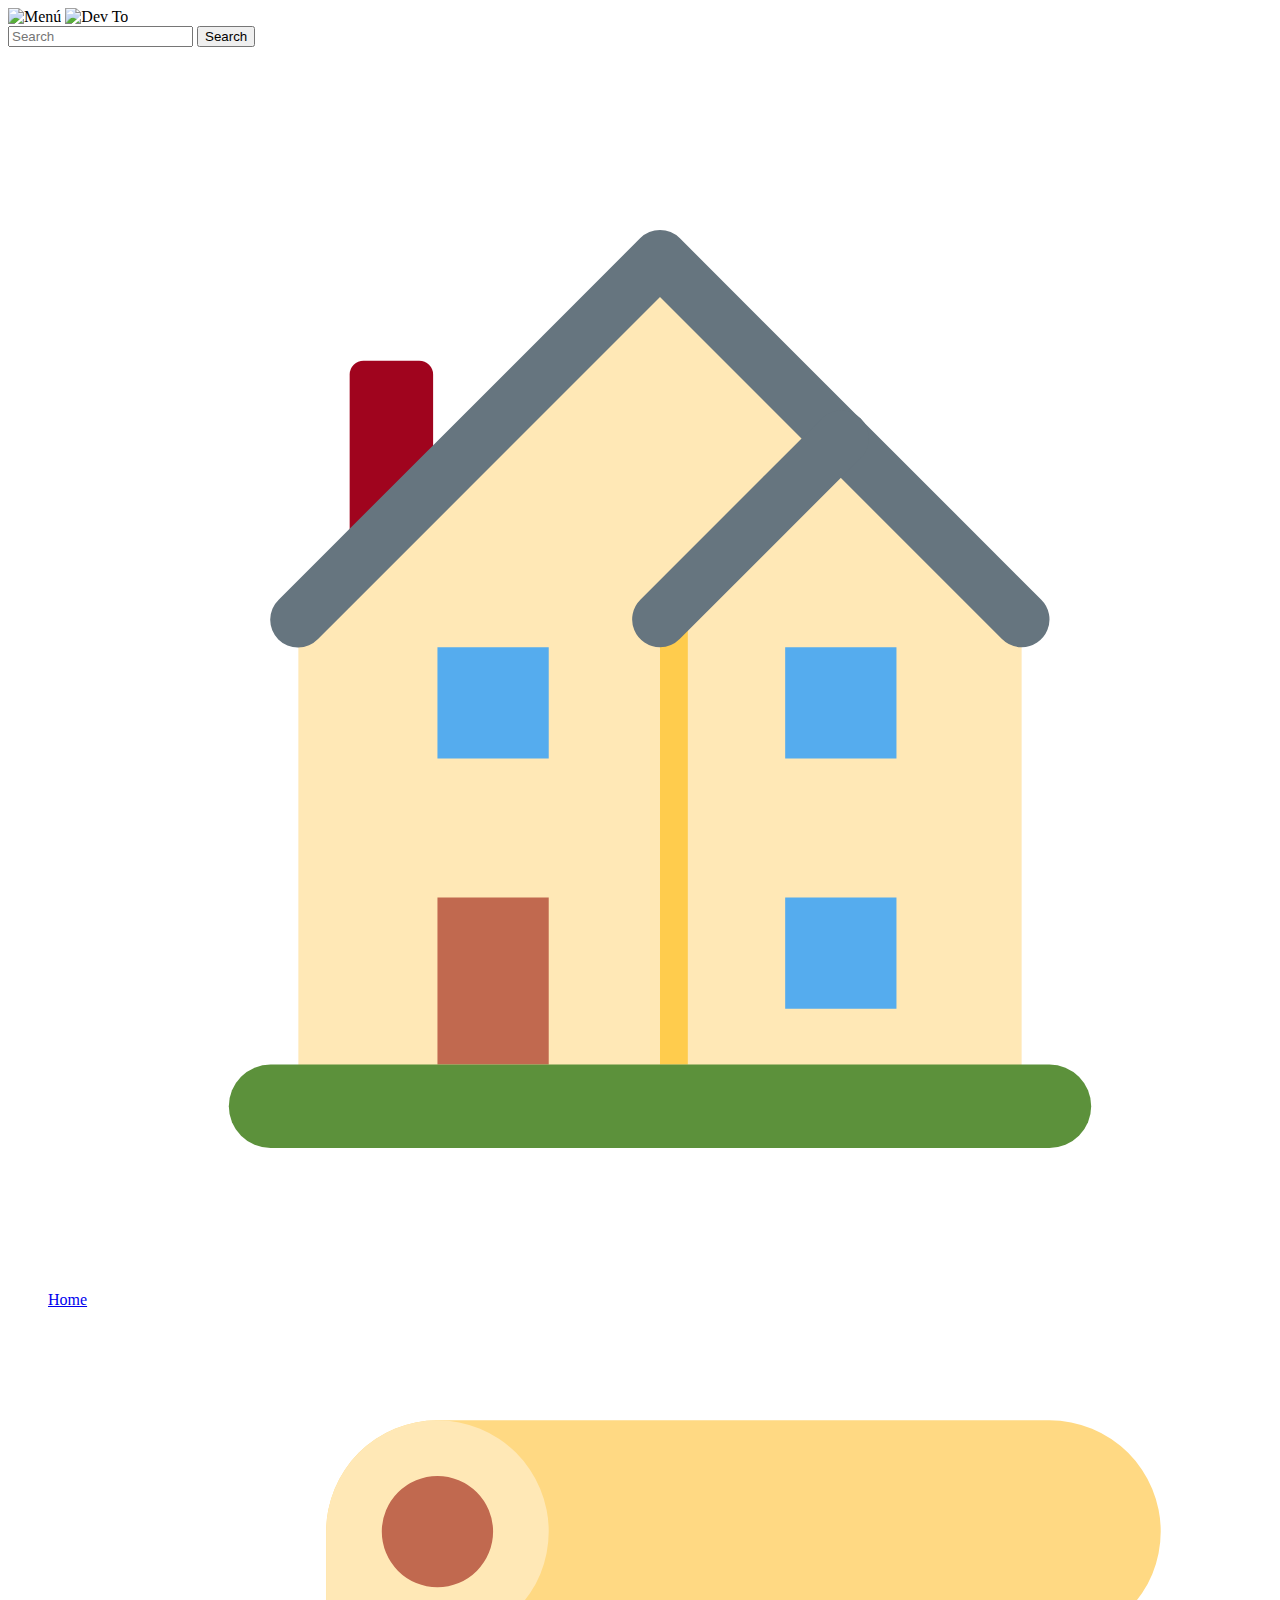
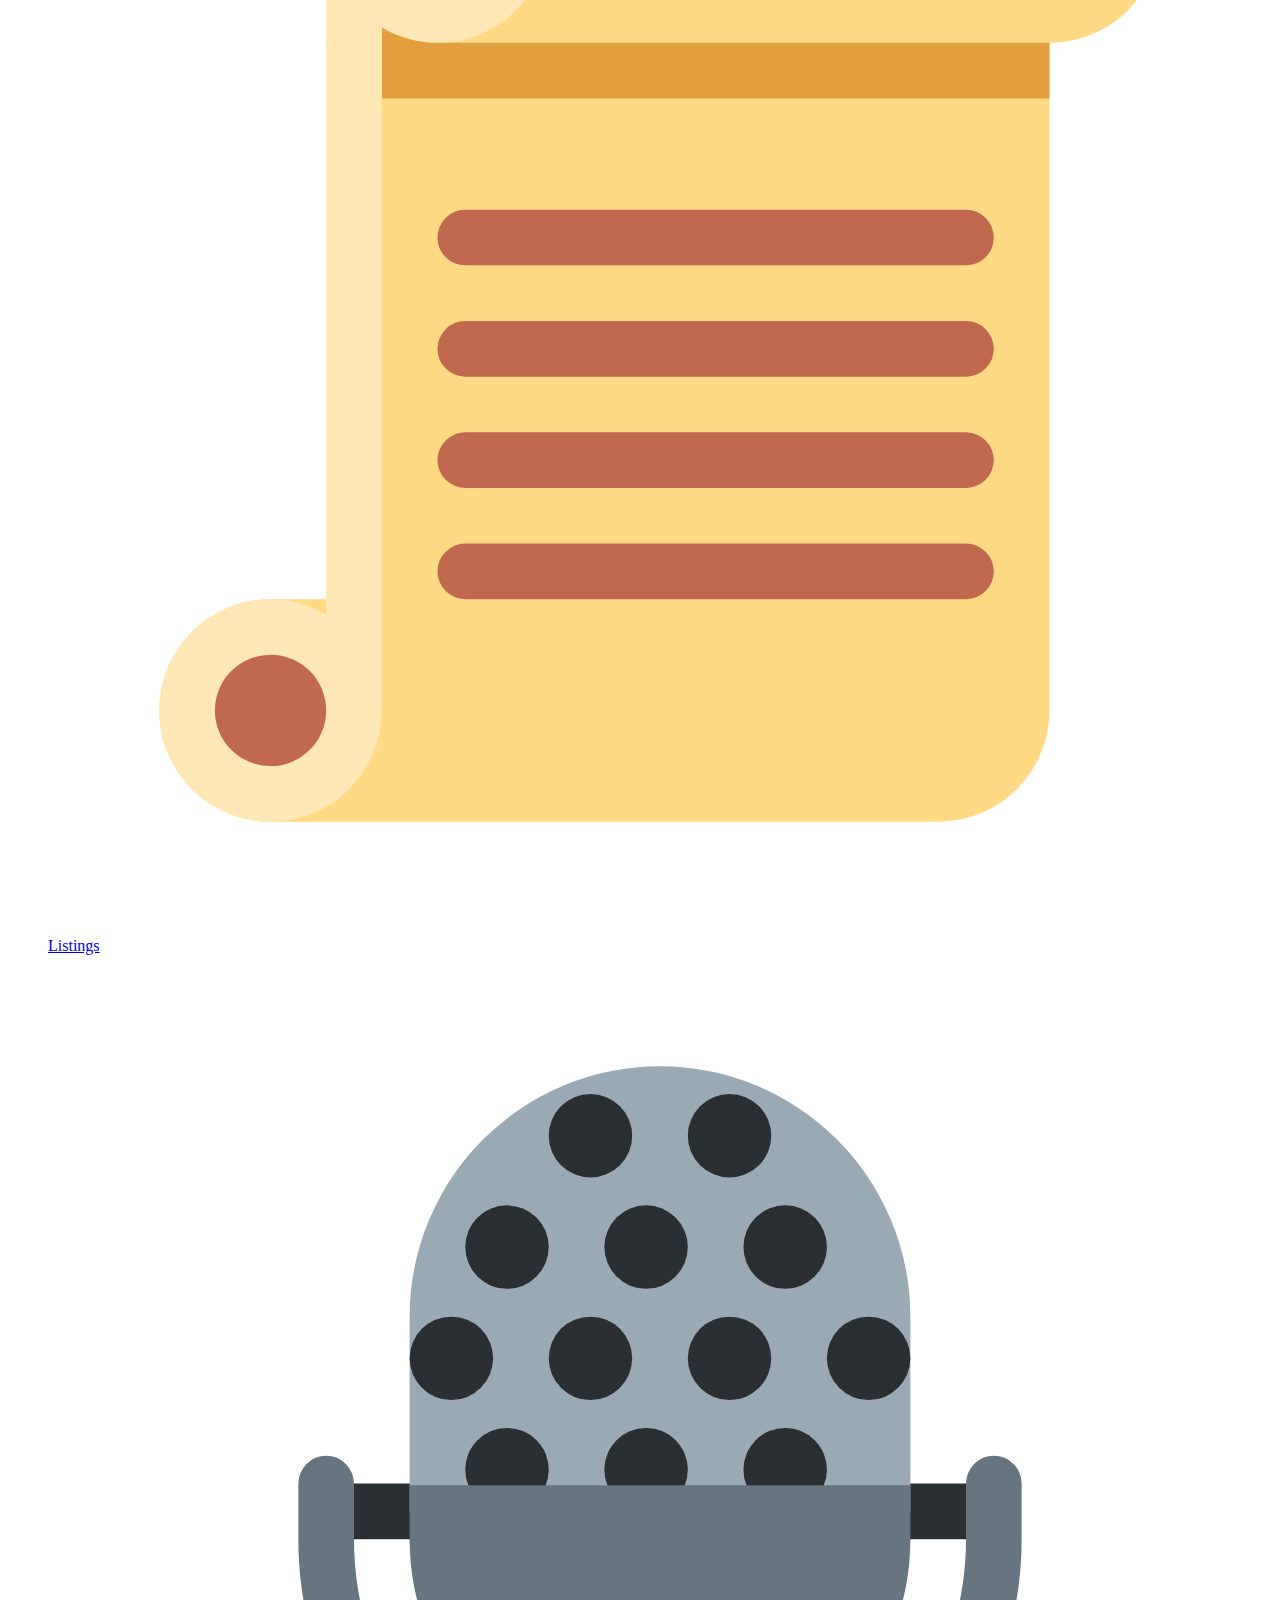
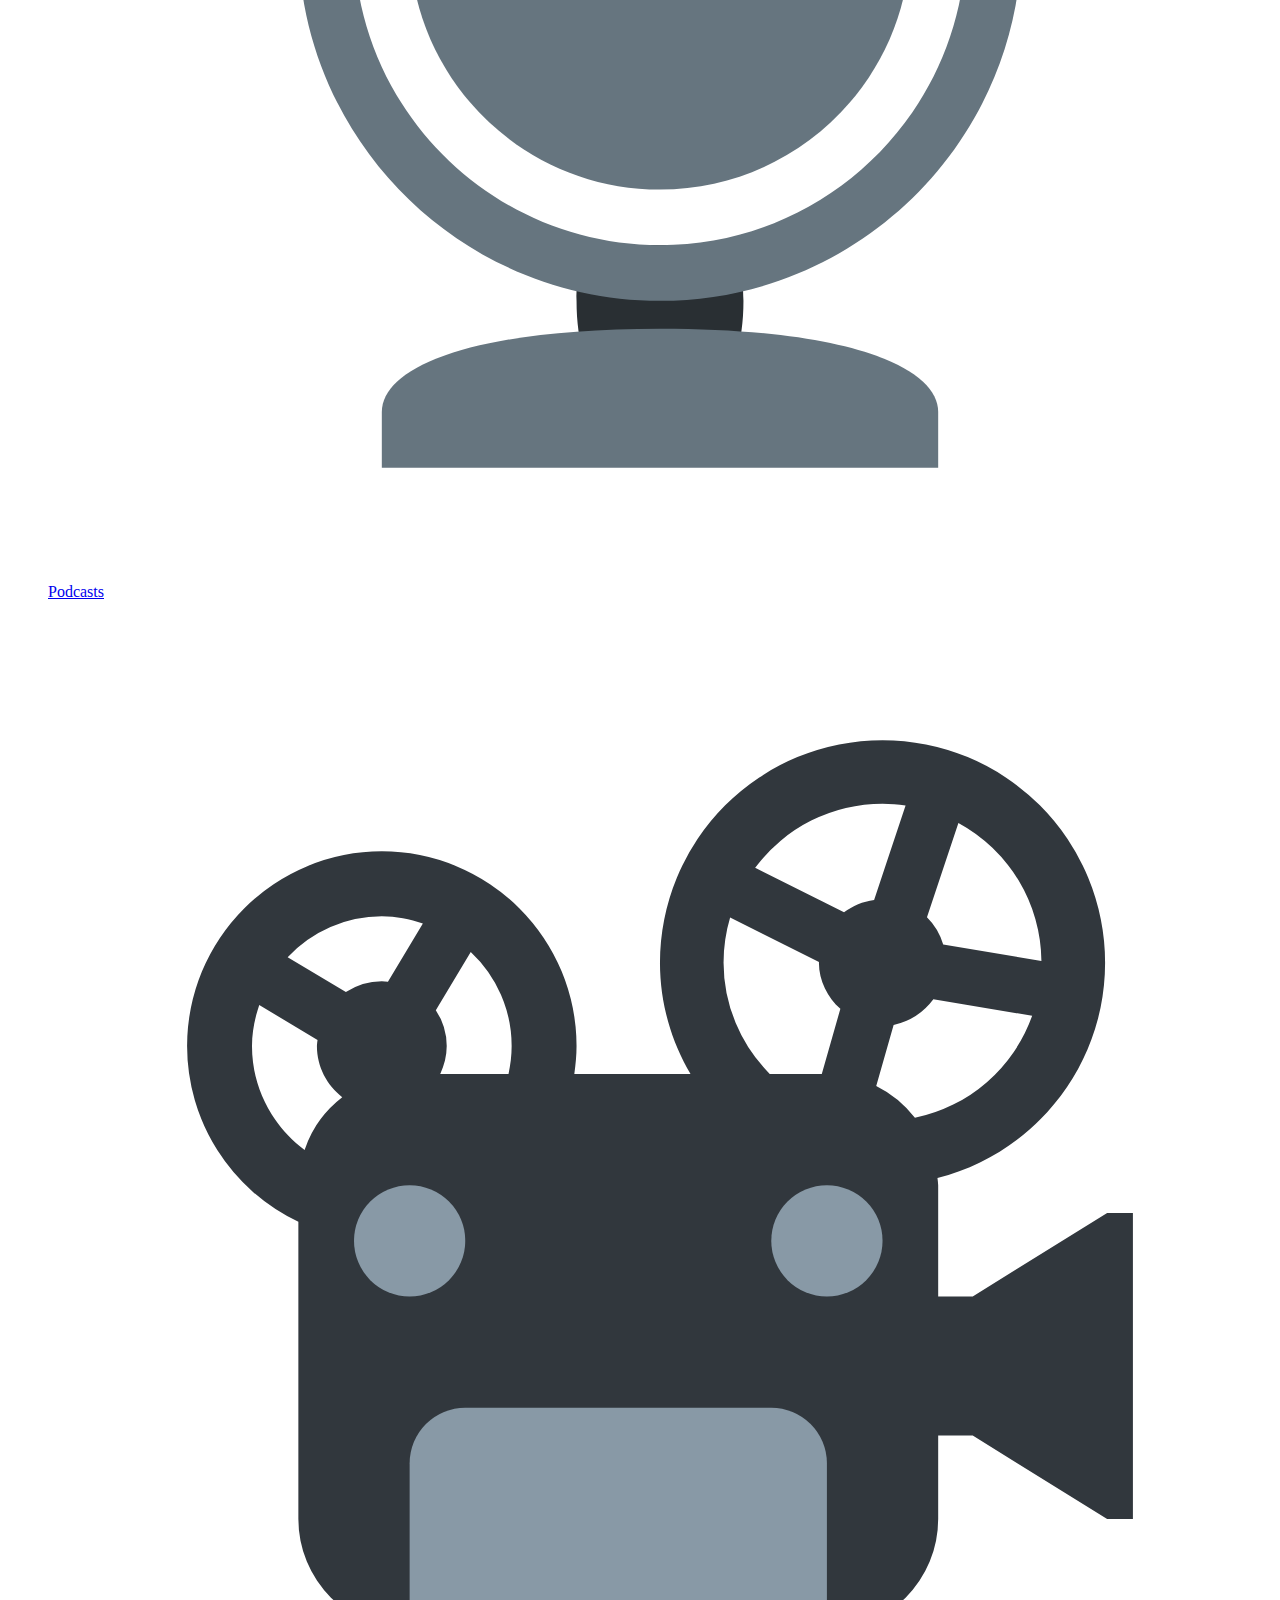
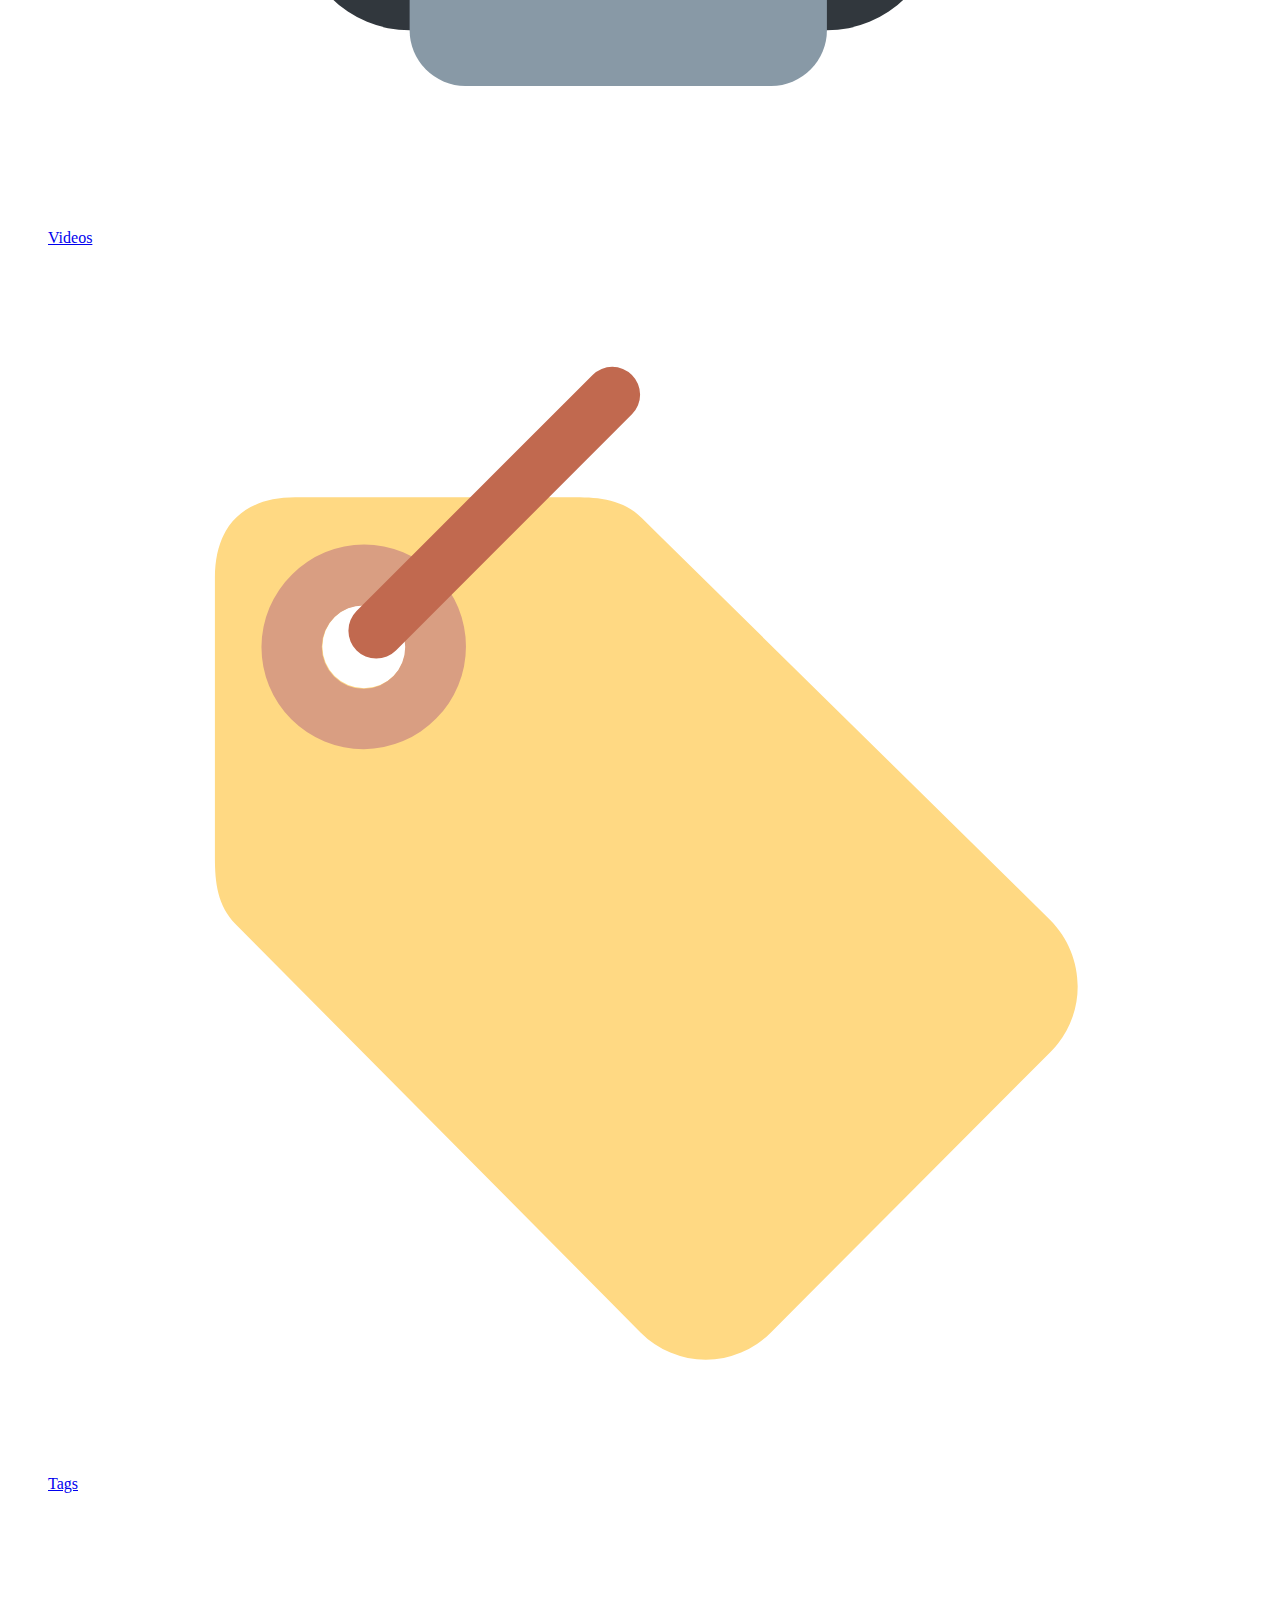
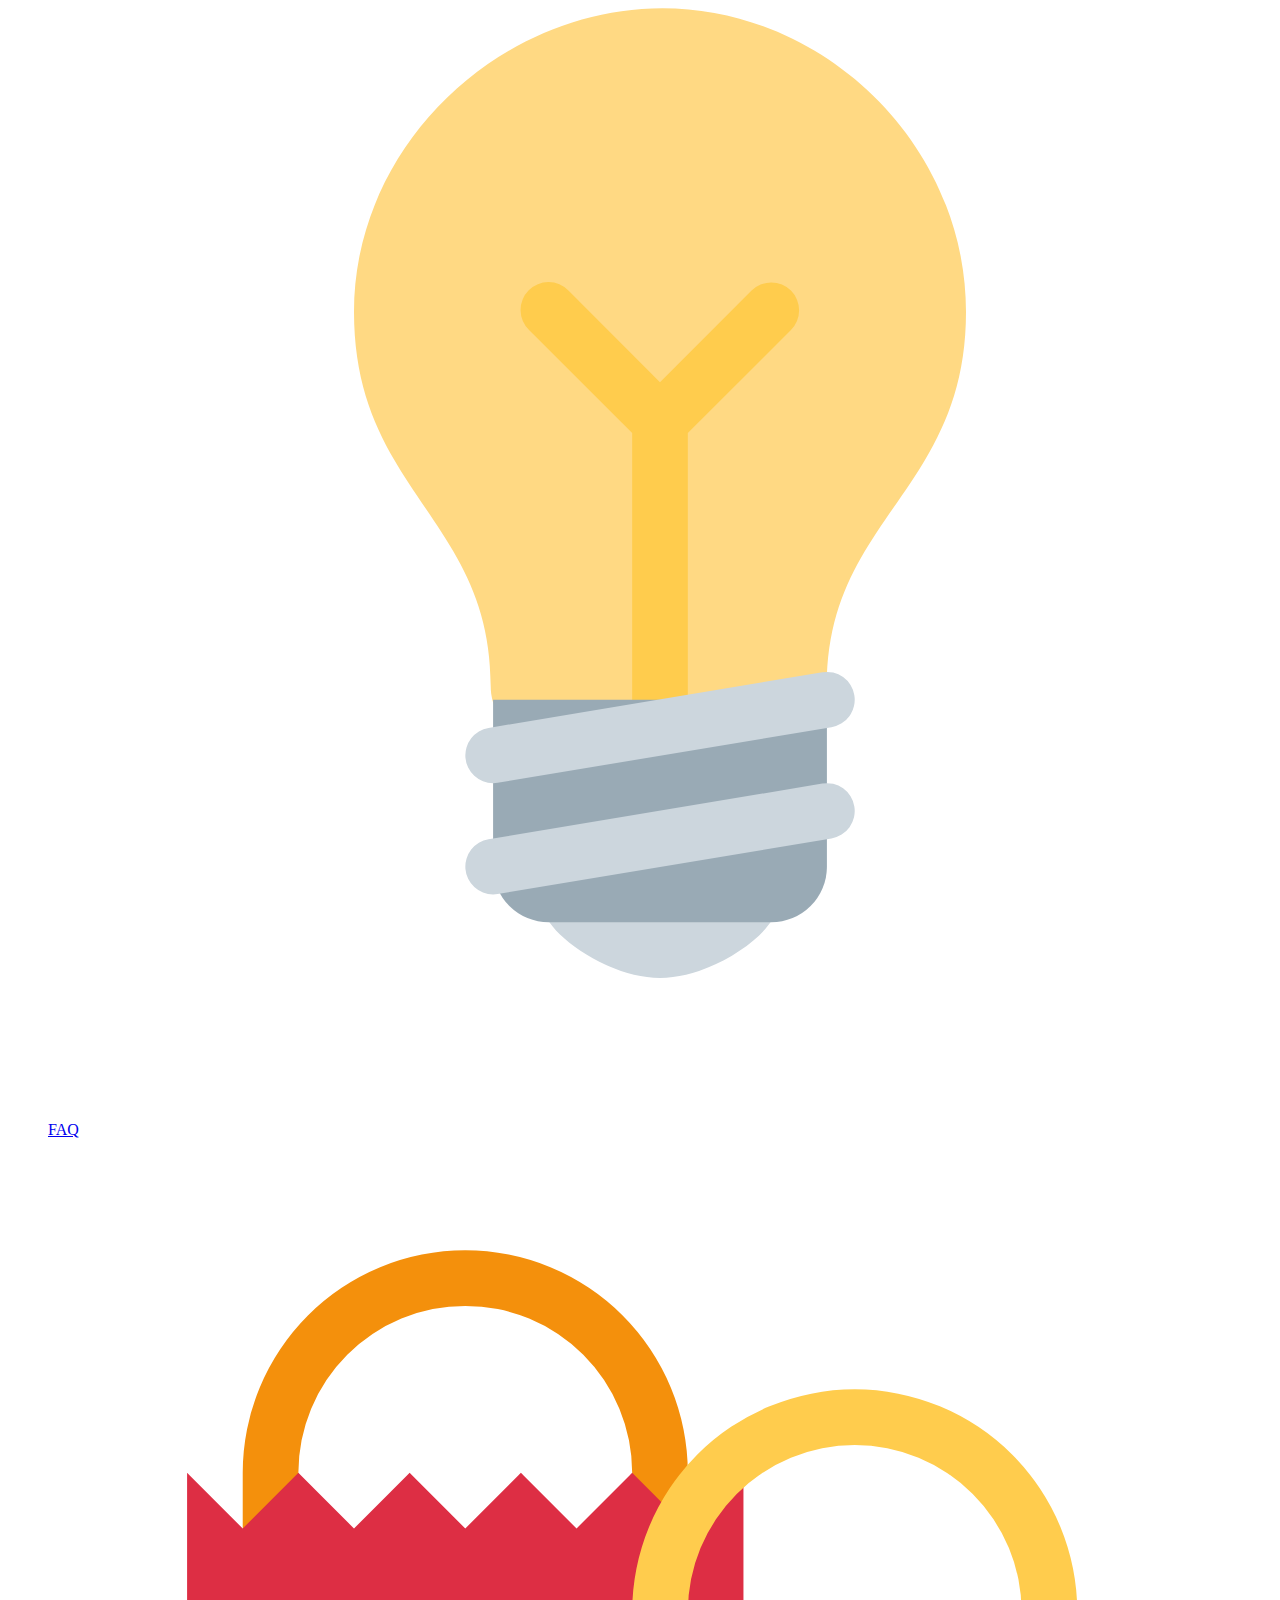
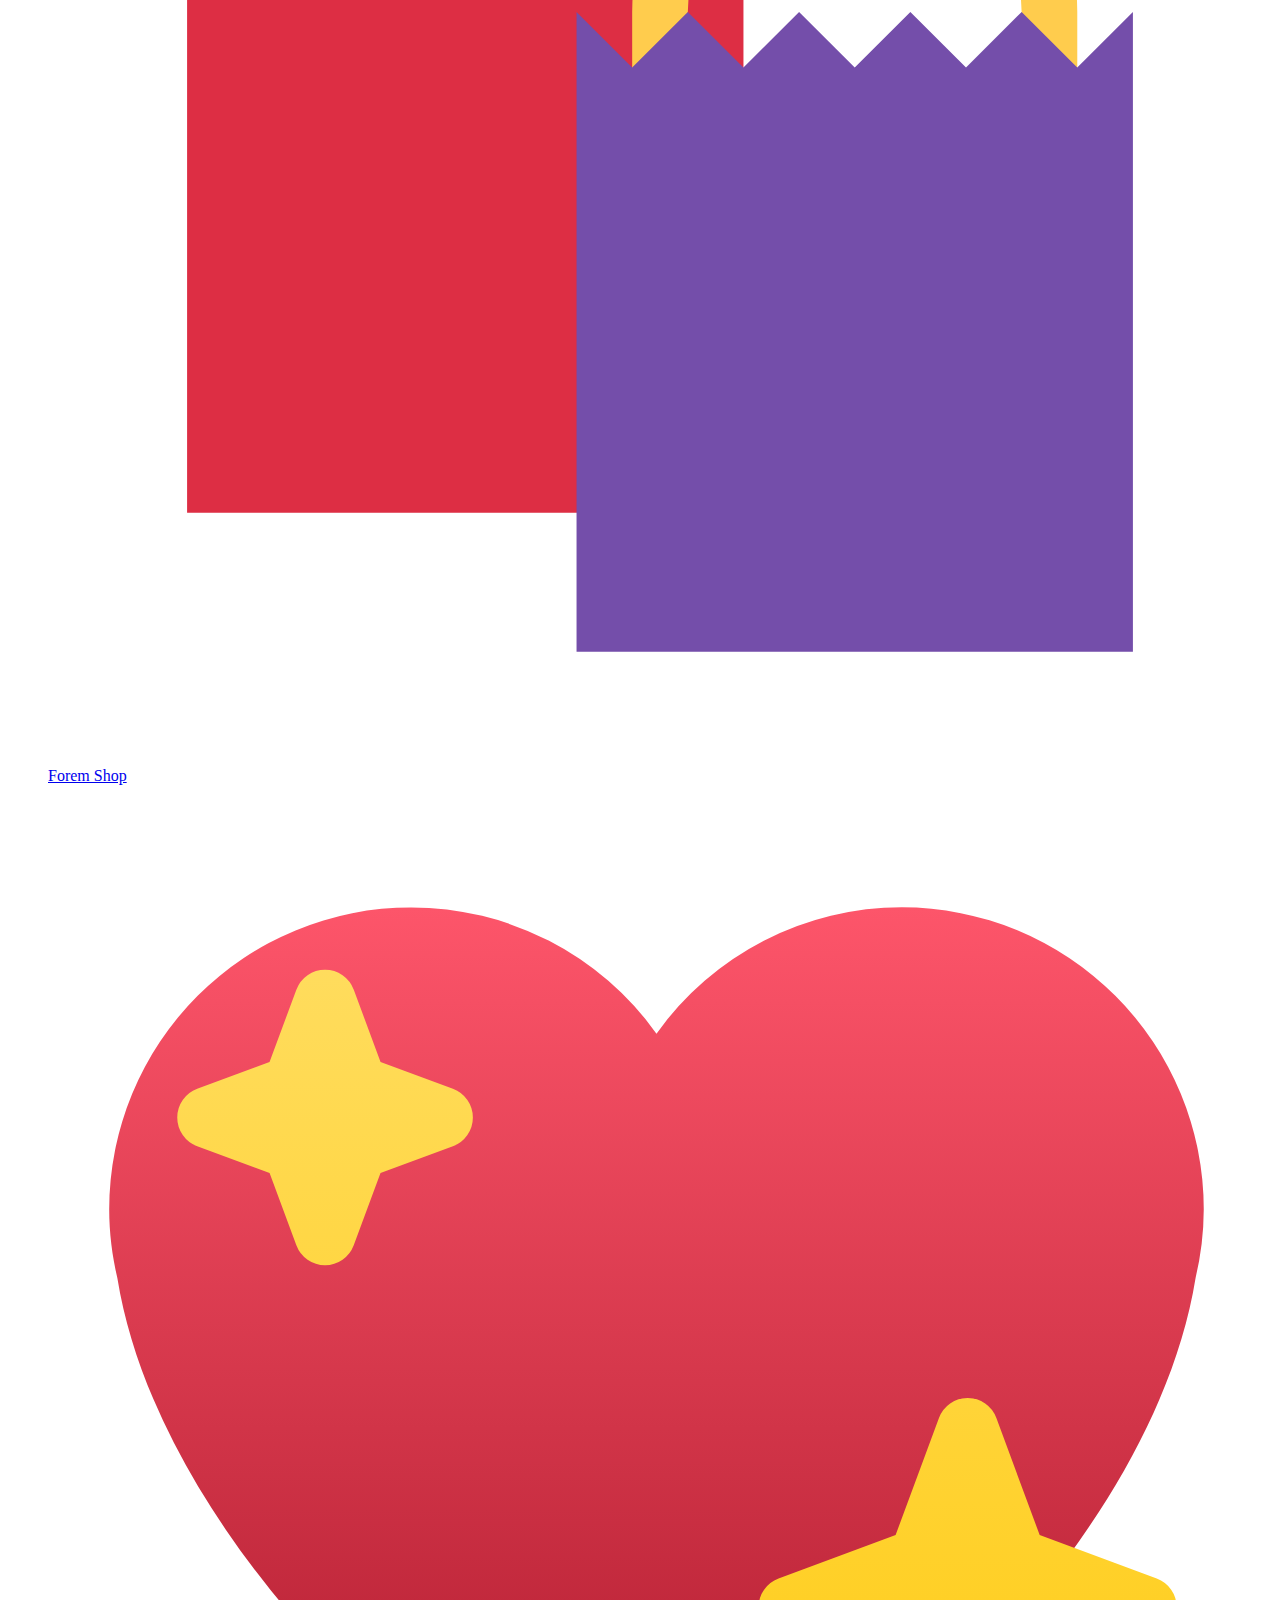
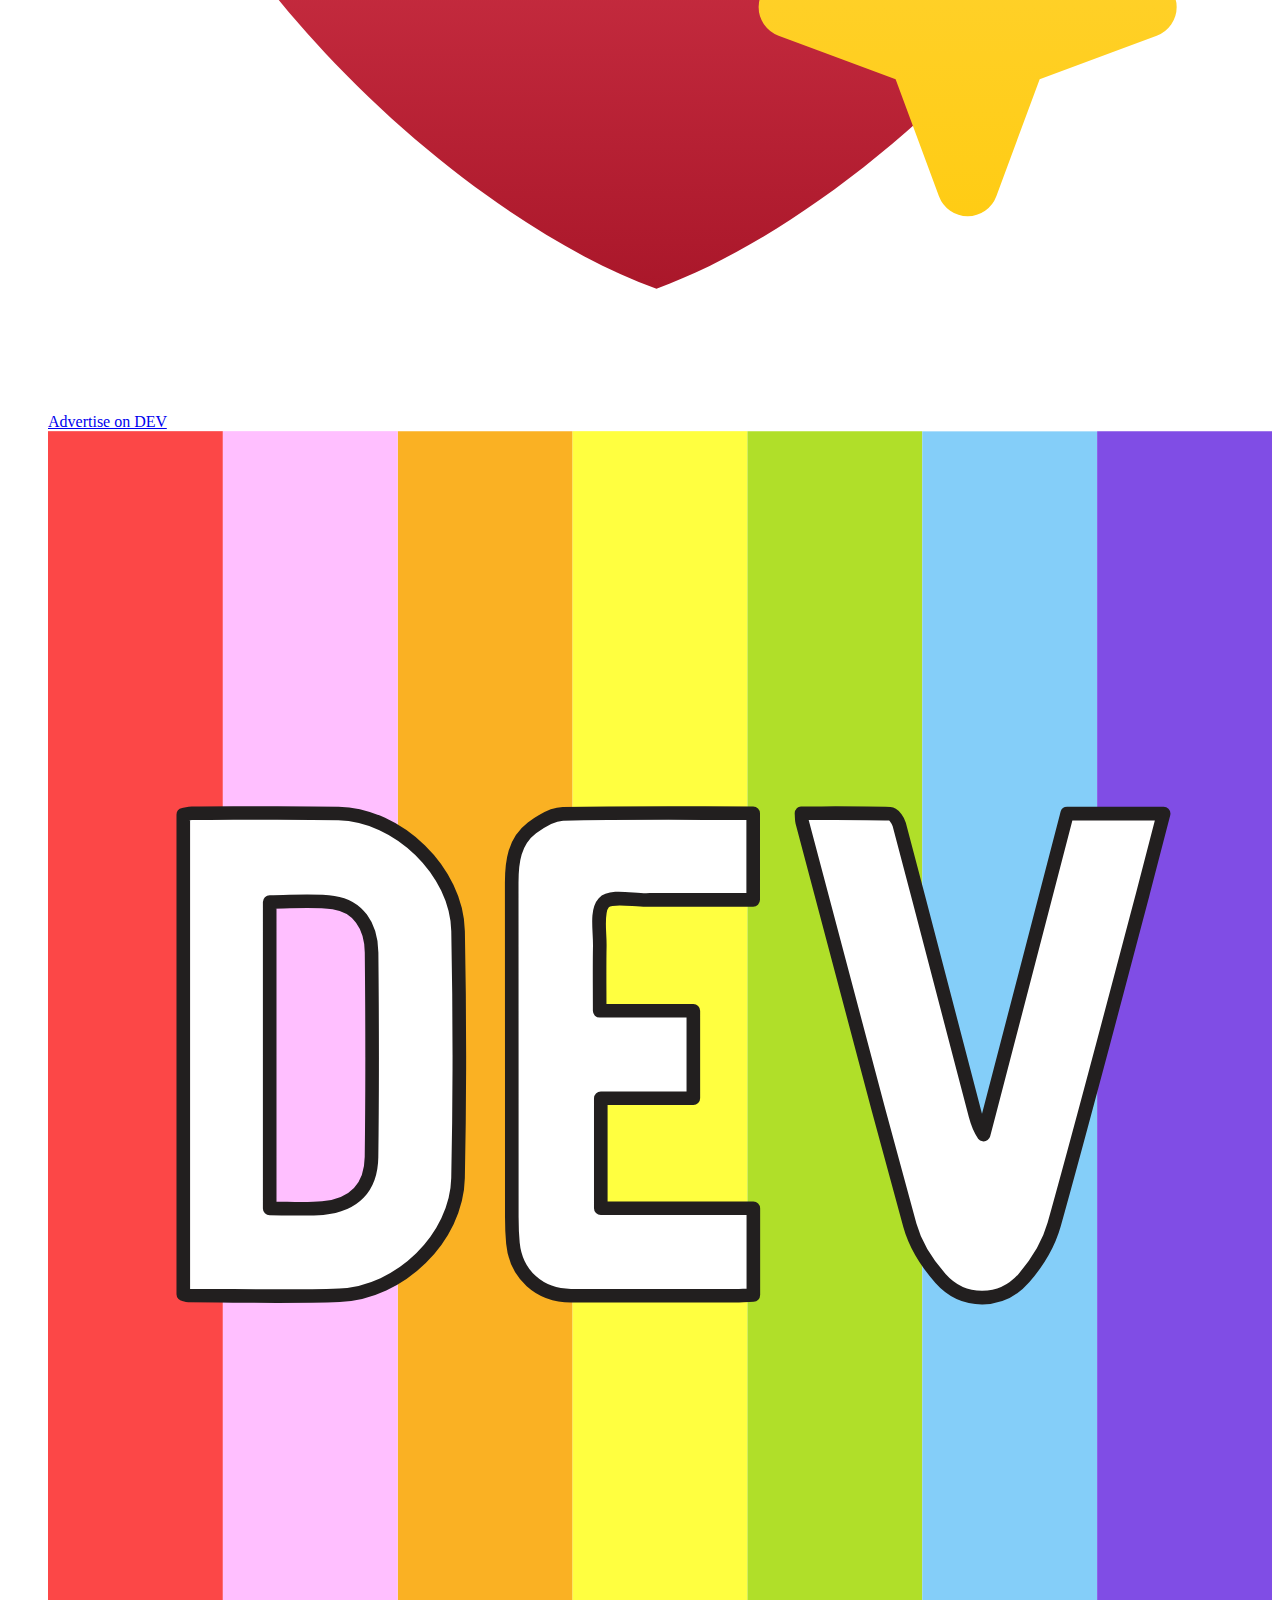
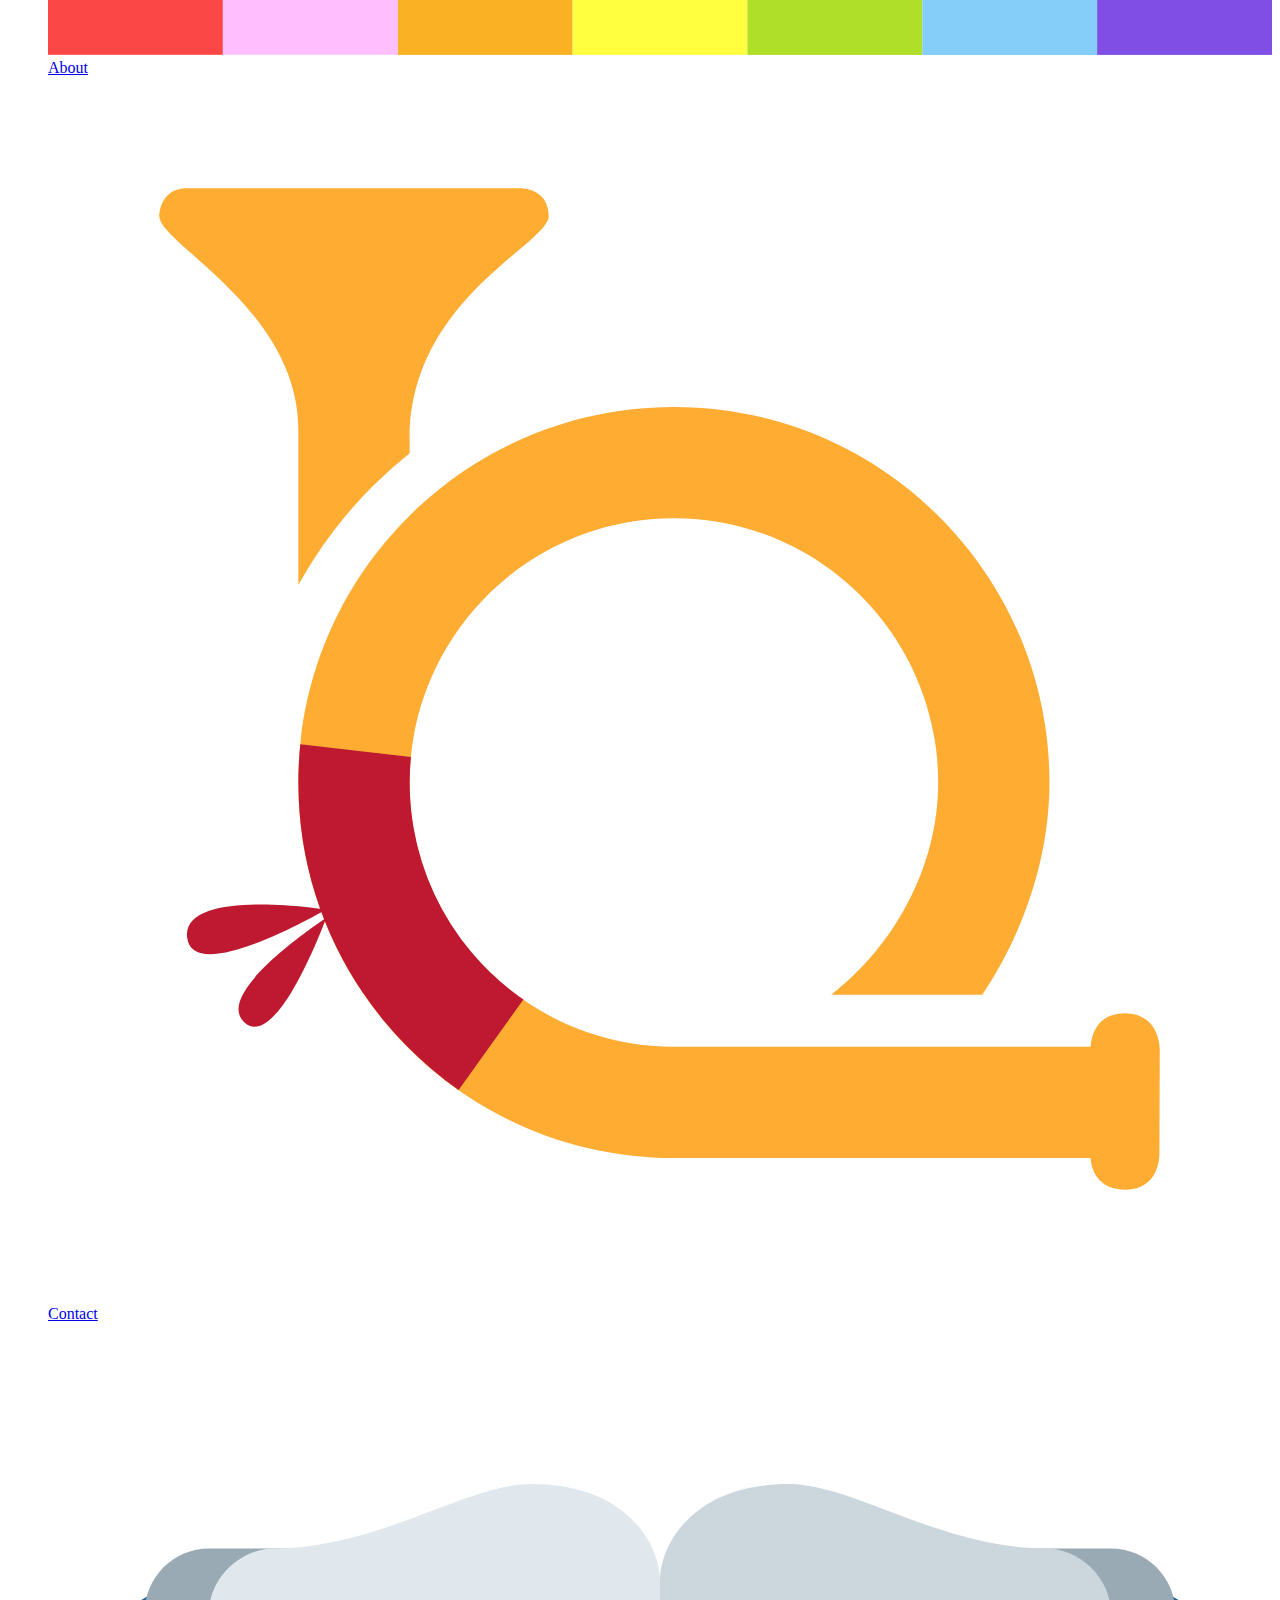
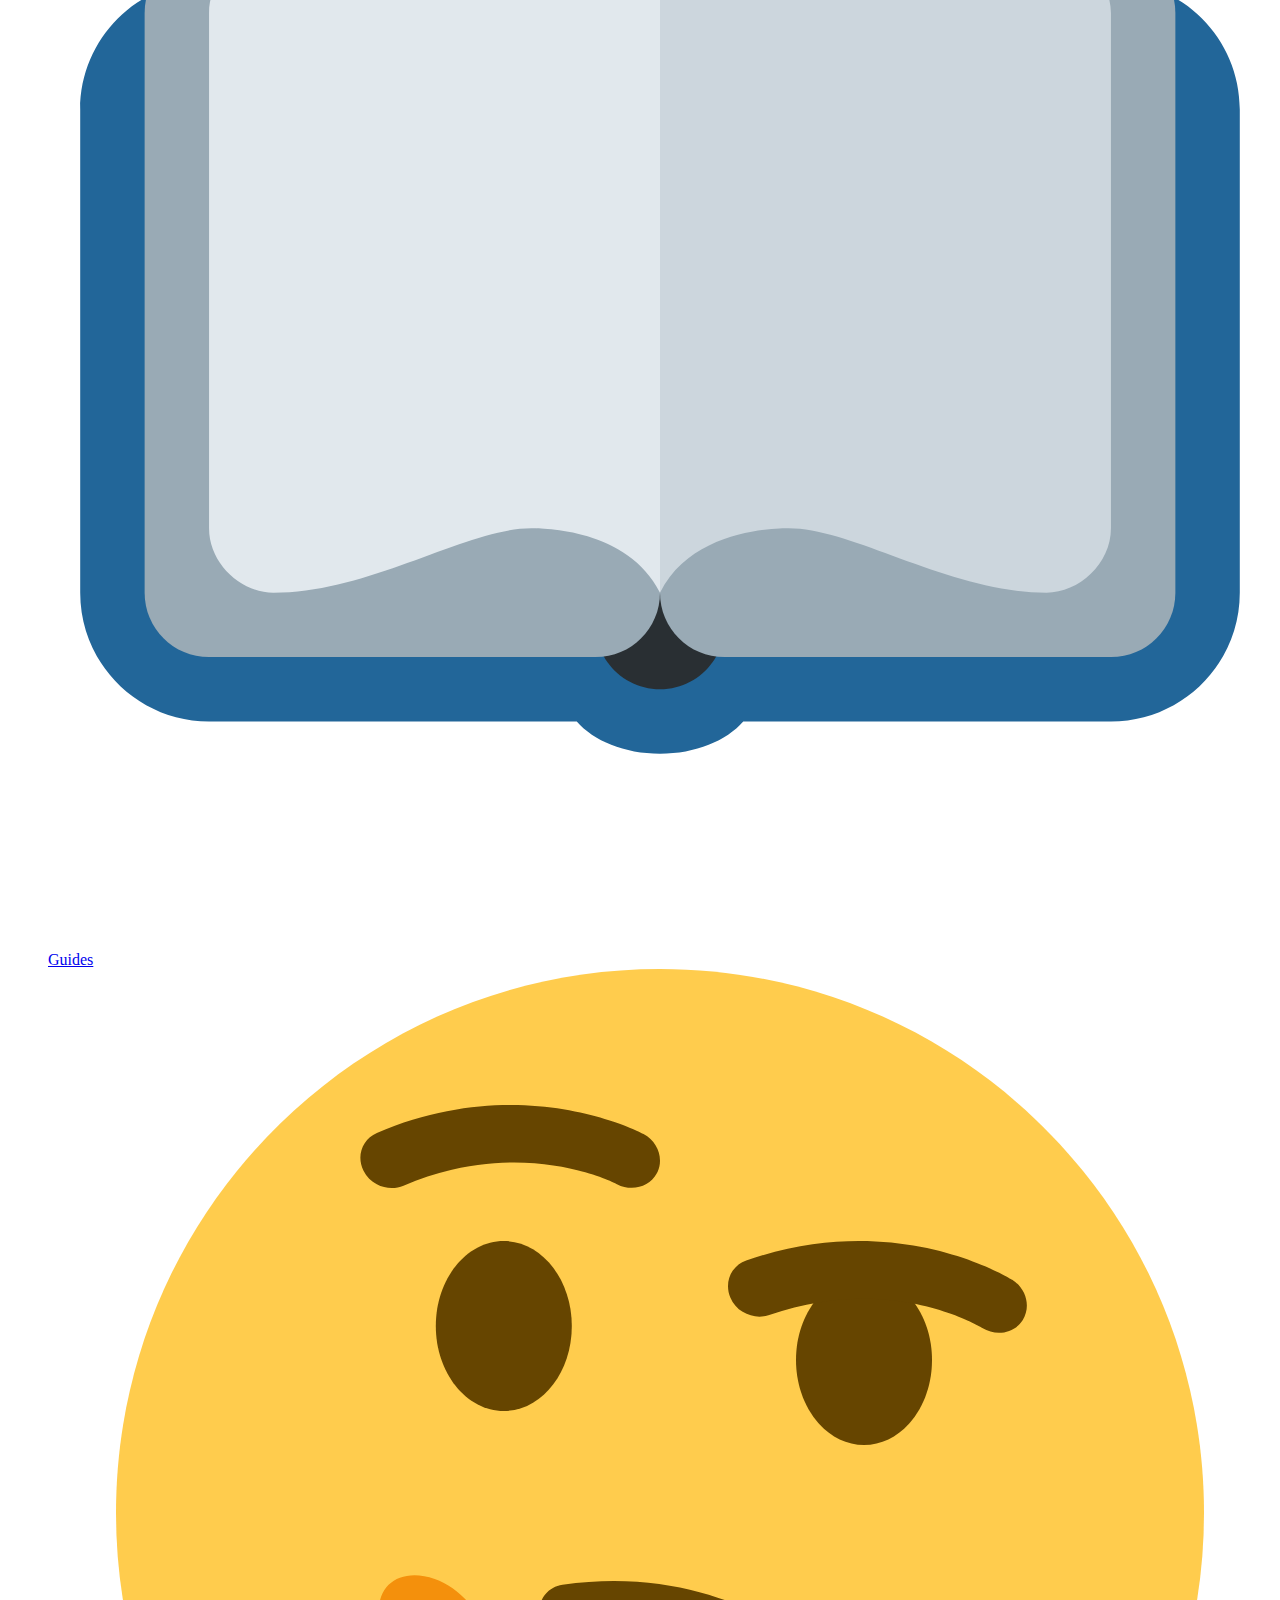
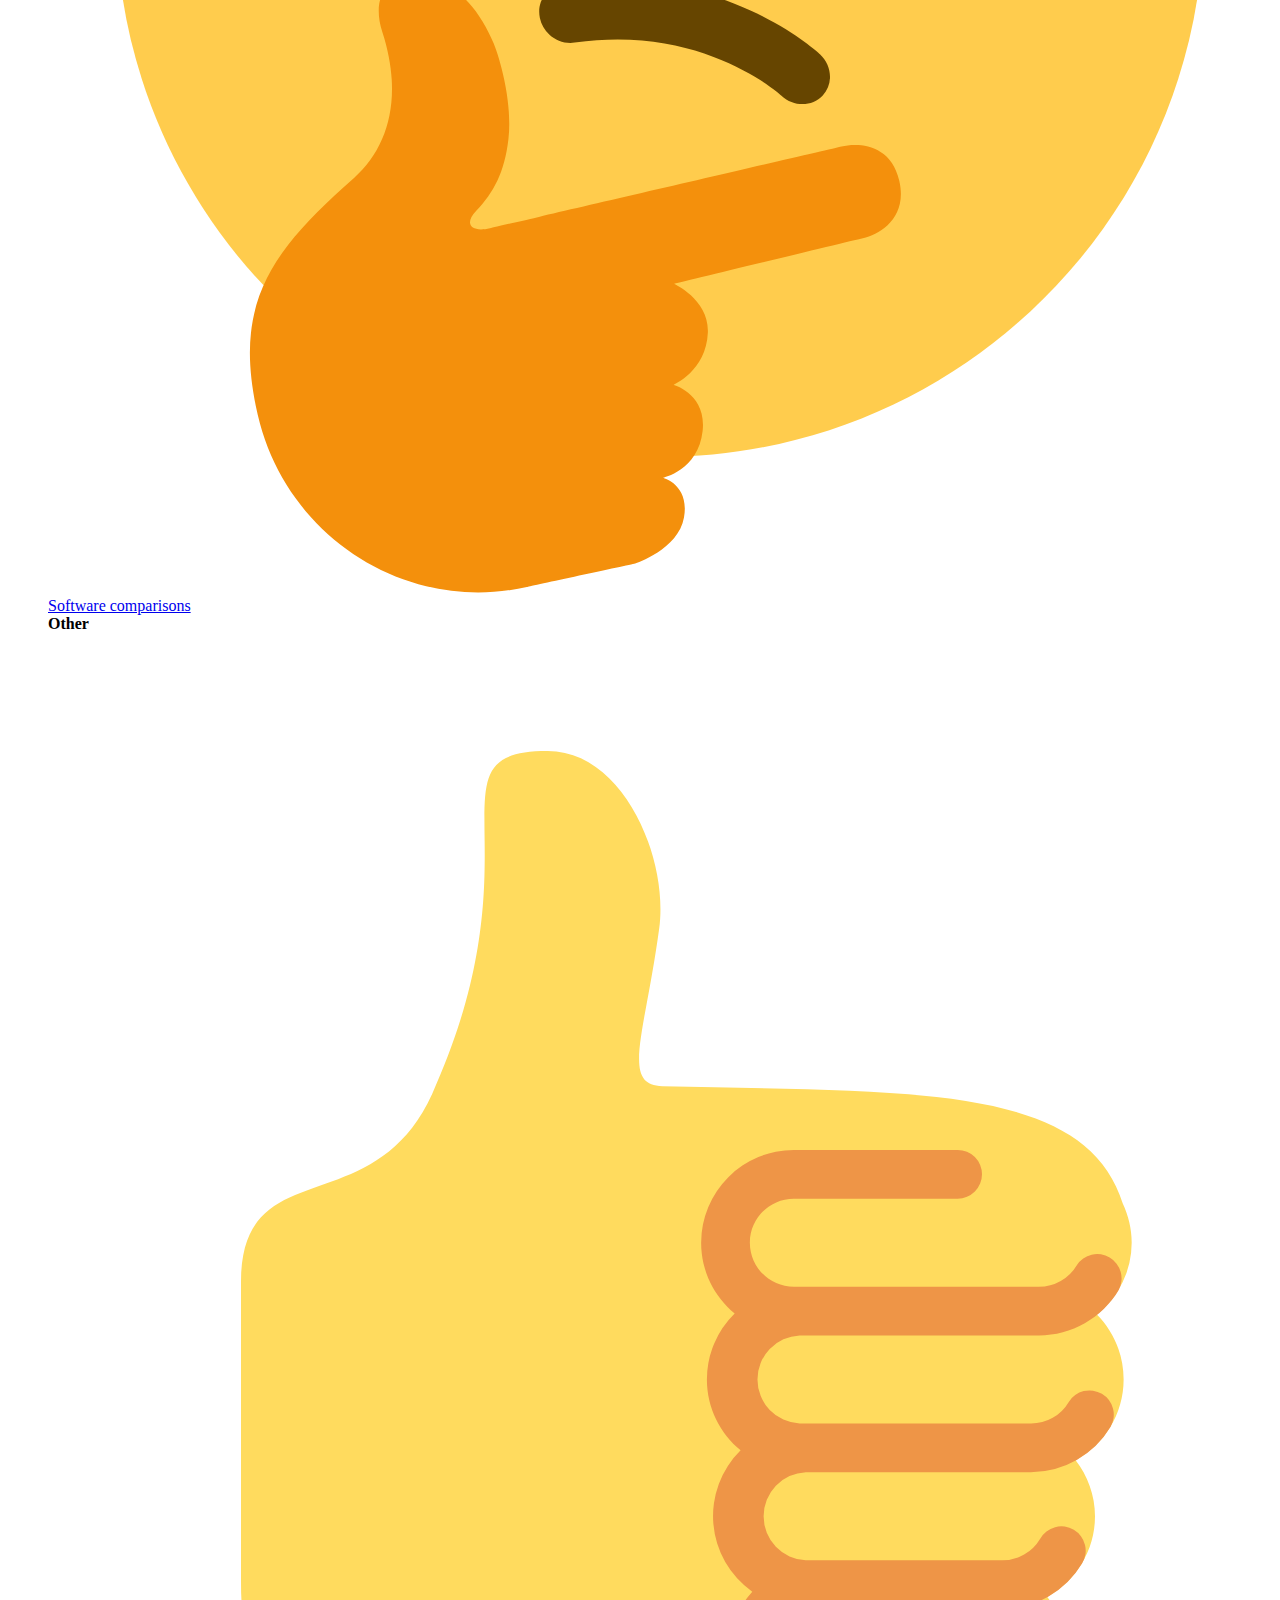
==== index.html @ c067db28 "last changes" ====
<!DOCTYPE html>
<html lang="en">

<head>
  <meta charset="UTF-8">
  <meta name="viewport" content="width=device-width, initial-scale=1.0">
  <title>DEV Community</title>
  <link rel="shortcut icon" href="./Images/icon_dev.png">
  <link rel="stylesheet" href="./Styles/styles.css">
  <link rel="stylesheet" href="./Styles/asidemenu.css">
  <link rel="stylesheet" href="./sidebar.css">
  <link rel="stylesheet" href="./Styles/listings.css">
  <link rel="stylesheet" href="./Styles/main-cards.css">
  <link rel="stylesheet" href="./Styles/socialmedia.css">

  <!-- Fonts -->
  <link rel="preconnect" href="https://fonts.googleapis.com">
  <link rel="preconnect" href="https://fonts.gstatic.com" crossorigin>
  <link
    href="https://fonts.googleapis.com/css2?family=Montserrat:wght@500;600;700&family=Roboto+Mono:wght@600&family=Roboto:wght@400;500;700&display=swap"
    rel="stylesheet">
  <!-- Bootstrap -->
  <link href="https://cdn.jsdelivr.net/npm/bootstrap@5.3.1/dist/css/bootstrap.min.css" rel="stylesheet"
    integrity="sha384-4bw+/aepP/YC94hEpVNVgiZdgIC5+VKNBQNGCHeKRQN+PtmoHDEXuppvnDJzQIu9" crossorigin="anonymous">
  <link rel="stylesheet" href="Styles/styles.css">
</head>

<body>
  <header>
    <nav class="navbar bg-body-tertiary">
      <div class="container-fluid">
        <img class="btn burguer__aside__off d-md-none" type="button" data-bs-toggle="offcanvas"
          data-bs-target="#offcanvasScrolling" aria-controls="offcanvasScrolling" src="./Images/svg0.svg" alt="Menú">
        <img class="icon__home__dev" src="./Images/icon_dev.png" alt="Dev To">
        <form class="d-flex" role="search">
          <input class="form-control me-2" type="search" placeholder="Search" aria-label="Search">
          <button class="btn btn-outline-success" type="submit">Search</button>
        </form>
      </div>
    </nav>
  </header>

  <div class="container">
    <div class="row">
      <aside class="principal__container d-none col-3 d-md-block">
        <div class="reaction-principal__container d-md-block d-none">
          <ul class="reaction-section justify-content-start flex-grow-1 p-0">
            <div class="list-group">
              <a href="#" class="item-grey list-group-item list-group-item-action border-0"><img class="icons__list__burgueroff"
                  src="./Images/icons/casa.svg" alt="Home">Home</a>
              <a href="#" class="item-grey list-group-item list-group-item-action border-0"><img class="icons__list__burgueroff"
                  src="./Images/icons/documento.svg" alt="listicon">Listings</a>
              <a href="#" class="item-grey list-group-item list-group-item-action border-0"><img class="icons__list__burgueroff"
                  src="./Images/icons/micro╠üfono.svg" alt="microphoneicon"> Podcasts</a>
              <a href="#" class="item-grey list-group-item list-group-item-action border-0"><img class="icons__list__burgueroff"
                  src="./Images/icons/video.svg" alt="videoicon"> Videos</a>
              <a href="#" class="item-grey list-group-item list-group-item-action border-0"><img class="icons__list__burgueroff"
                  src="./Images/icons/etiqueta.svg" alt="tagicon"> Tags</a>
              <a href="#" class="item-grey list-group-item list-group-item-action border-0"><img class="icons__list__burgueroff"
                  src="./Images/icons/foco.svg" alt="faqicon"> FAQ</a>
              <a href="#" class="item-grey list-group-item list-group-item-action border-0"><img class="icons__list__burgueroff"
                  src="./Images/icons/compras.svg" alt="shopicon"> Forem Shop</a>
              <a href="#" class="item-grey list-group-item list-group-item-action border-0"><img class="icons__list__burgueroff"
                  src="./Images/icons/corazon.svg" alt="hearticon"> Advertise on DEV</a>
              <a href="#" class="item-grey list-group-item list-group-item-action border-0"><img class="icons__list__burgueroff"
                  src="./Images/icons/dev.svg" alt="devicon"> About</a>
              <a href="#" class="item-grey list-group-item list-group-item-action border-0"><img class="icons__list__burgueroff"
                  src="./Images/icons/trompetilla.svg" alt="soundicon">Contact</a>
              <a href="#" class="item-grey list-group-item list-group-item-action border-0"><img class="icons__list__burgueroff"
                  src="./Images/icons/libro.svg" alt="bookicon"> Guides</a>
              <a href="#" class="item-grey list-group-item list-group-item-action border-0"><img class="icons__list__burgueroff"
                  src="./Images/icons/pensando.svg" alt="faceicon"> Software comparisons</a>
            </div>
            <div class="list-group">
              <strong class="item-grey list-group-item text-dark border-0">Other</strong>
              <a href="#" class="item-grey list-group-item list-group-item-action border-0"><img class="icons__list__burgueroff"
                  src="./Images/icons/pulgar.svg">Code of Conduct</a>
              <a href="#" class="item-grey list-group-item list-group-item-action border-0"><img class="icons__list__burgueroff"
                  src="./Images/icons/cara-lentes.svg">Privacy Policy</a>
              <a href="#" class="item-grey list-group-item list-group-item-action border-0"><img class="icons__list__burgueroff"
                  src="./Images/icons/ojos.svg">Terms of Use</a>
            </div>
            <!-- ------------Inicia sección de Social Media ------------------- -->
            <div class="social-media__container list-group list-group-horizontal">
              <a class="media__link btn btn-outline-primary border-0" href="https://twitter.com/thepracticaldev" target="_blank" role="button"><img
                  src="./Images/icons/twitter black.svg" class="media__color" style="width: 100%;"></a>
              <a class="media__link btn btn-outline-primary border-0" href="https://www.facebook.com/thepracticaldev" target="_blank" role="button"><img src="./Images/icons/facebook.svg" style="width: 100%;"></a>
              <a class="media__link btn btn-outline-primary border-0" href="https://github.com/forem" role="button"><img
                  src="./Images/icons/git.svg" style="width: 100%;"></a>
              <a class="media__link btn btn-outline-primary border-0" href="https://www.instagram.com/thepracticaldev/" target="_blank" role="button"><img src="./Images/icons/insta.svg" style="width: 100%;"></a>
              <a class="media__link btn btn-outline-primary border-0" href="https://www.twitch.tv/thepracticaldev" target="_blank" role="button"><img src="./Images/icons/svg25.svg" style="width: 100%;"></a>
              <a class="media__link btn btn-outline-primary border-0" href="https://fosstodon.org/@thepracticaldev" target="_blank" role="button"><img src="./Images/icons/m.svg" style="width: 100%;"></a>
            </div>
          </ul>
        </div>
        <div class="card">
          <div class="card__title-devcommunity">
            <p>DEV Community</p>
            <img src="/Images/sidebar/dots.svg" class="card__image" alt="">
          </div>
          <img src="/Images/sidebar/CodeNewbieCommunity.png" class="ps-3 pe-3 card__image" alt="CodeNewbieCommunity">
          <div class="card-body">
            <h5 class="card-title">Calling all early-career developers & coding mentors!</h5>
            <p class="card-text">Join CodeNewbie Community: a supportive space for coding newbies to connect & express themselves.</p>
            <a class="card__anchor-text">→Get in on the fun!</a>
          </div>
        </div>
        <div class="card mt-3">
          <div class="card__title-devcommunity">
            <p>DEV Community</p>
            <img src="/Images/sidebar/dots.svg" class="card__image" alt="">
          </div>
          <img src="/Images/sidebar/ForemDev.png" class="ps-3 pe-3 card__image" alt="ForemDev">
          <div class="card-body mb-4">
            <h4 class="card-title">The Forem Shop is Here!</h4>
            <a class="card__anchor-text">>> Shop Forem, DEV, and CodeNewbie merch</a>
          </div>
        </div>
  
        <div class="card border-0 mt-3">
          <div class="card-body">
            <p class="card-text"><a class="card__anchor-text anchor-decoration">DEV Community</a> A constructive and inclusive social network for software developers. With you every step of your journey.</p>
            <p class="card-text">Built on <a class="anchor-decoration" href="">Forem</a> — the <a class="anchor-decoration" href="">open source</a> software that powers <a class="anchor-decoration" href="">DEV</a> and other inclusive communities.</p>
            <p class="class">Made with love and <a class="anchor-decoration" href="">Ruby on Rails.</a> DEV Community © 2016 - 2023.</p>
          </div>
        </div>
      </aside>
      <div class="offcanvas offcanvas-start" data-bs-scroll="true" data-bs-backdrop="false" tabindex="-1"
          id="offcanvasScrolling" aria-labelledby="offcanvasScrollingLabel">
          <div class="offcanvas-header">
            <h3 class="offcanvas-title title__burguer" id="offcanvasScrollingLabel">DEV Community</h3>
            <button type="button" class="btn-close" data-bs-dismiss="offcanvas" aria-label="Close"></button>
          </div>
          <div class="offcanvas-body">
            <ul class="justify-content-start flex-grow-1 p-0">
              <div class="list-group">
                <a href="#" class="list-group-item list-group-item-action border-0"><img class="icons__list__burgueroff"
                    src="./Images/icons/casa.svg" alt="Home">Home</a>
                <a href="#" class="list-group-item list-group-item-action border-0"><img class="icons__list__burgueroff"
                    src="./Images/icons/documento.svg" alt="listicon">Listings</a>
                <a href="#" class="list-group-item list-group-item-action border-0"><img class="icons__list__burgueroff"
                    src="./Images/icons/micro╠üfono.svg" alt="microphoneicon"> Podcasts</a>
                <a href="#" class="list-group-item list-group-item-action border-0"><img class="icons__list__burgueroff"
                    src="./Images/icons/video.svg" alt="videoicon"> Videos</a>
                <a href="#" class="list-group-item list-group-item-action border-0"><img class="icons__list__burgueroff"
                    src="./Images/icons/etiqueta.svg" alt="tagicon"> Tags</a>
                <a href="#" class="list-group-item list-group-item-action border-0"><img class="icons__list__burgueroff"
                    src="./Images/icons/foco.svg" alt="faqicon"> FAQ</a>
                <a href="#" class="list-group-item list-group-item-action border-0"><img class="icons__list__burgueroff"
                    src="./Images/icons/compras.svg" alt="shopicon"> Forem Shop</a>
                <a href="#" class="list-group-item list-group-item-action border-0"><img class="icons__list__burgueroff"
                    src="./Images/icons/corazon.svg" alt="hearticon"> Advertise on DEV</a>
                <a href="#" class="list-group-item list-group-item-action border-0"><img class="icons__list__burgueroff"
                    src="./Images/icons/dev.svg" alt="devicon"> About</a>
                <a href="#" class="list-group-item list-group-item-action border-0"><img class="icons__list__burgueroff"
                    src="./Images/icons/trompetilla.svg" alt="soundicon">Contact</a>
                <a href="#" class="list-group-item list-group-item-action border-0"><img class="icons__list__burgueroff"
                    src="./Images/icons/libro.svg" alt="bookicon"> Guides</a>
                <a href="#" class="list-group-item list-group-item-action border-0"><img class="icons__list__burgueroff"
                    src="./Images/icons/pensando.svg" alt="faceicon"> Software comparisons</a>
              </div>
              <div class="list-group">
                <strong class="list-group-item text-dark border-0">Other</strong>
                <a href="#" class="list-group-item list-group-item-action border-0"><img class="icons__list__burgueroff"
                    src="./Images/icons/pulgar.svg">Code of Conduct</a>
                <a href="#" class="list-group-item list-group-item-action border-0"><img class="icons__list__burgueroff"
                    src="./Images/icons/cara-lentes.svg">Privacy Policy</a>
                <a href="#" class="list-group-item list-group-item-action border-0"><img class="icons__list__burgueroff"
                    src="./Images/icons/ojos.svg">Terms of Use</a>
              </div>

              <!-- ------------Inicia sección de Social Media ------------------- -->
              <div class="list-group list-group-horizontal">
                <a class="btn btn-outline-primary border-0" href="https://twitter.com/thepracticaldev"
                  role="button"><img src="./Images/icons/twitter black.svg" style="width: 100%;"></a>
                <a class="btn btn-outline-primary border-0" href="https://www.facebook.com/thepracticaldev"
                  role="button"><img src="./Images/icons/facebook.svg" style="width: 100%;"></a>
                <a class="btn btn-outline-primary border-0" href="https://github.com/forem" role="button"><img
                    src="./Images/icons/git.svg" style="width: 100%;"></a>
                <a class="btn btn-outline-primary border-0" href="https://www.instagram.com/thepracticaldev/"
                  role="button"><img src="./Images/icons/insta.svg" style="width: 100%;"></a>
                <a class="btn btn-outline-primary border-0" href="https://www.twitch.tv/thepracticaldev"
                  role="button"><img src="./Images/icons/svg25.svg" style="width: 100%;"></a>
                <a class="btn btn-outline-primary border-0" href="https://fosstodon.org/@thepracticaldev"
                  role="button"><img src="./Images/icons/m.svg" style="width: 100%;"></a>
              </div>
            </ul>
            <!-- -------------Finaliza sección de Social Media ------------------ -->
          </div>
        </div>

      <main class="card__container col-12 col-md-9 col-lg-6">
        <div class="card text-center border-0 item-grey">
          <div class="card-border card-header item-grey">
            <ul class="nav nav-pills card-header-pills">
              <li class="nav-item rounded-2">
                <a class="nav-link" href="#"><strong>Relevant</strong></a>
              </li>
              <li class="nav-item">
                <a class="nav-link" href="#">Lastest</a>
              </li>
              <li class="nav-item">
                <a class="nav-link" href="#">Top</a>
              </li>
            </ul>
          </div>

        </div>
        <div class="card-body">
          <div class="card mb-3" id="resumen">
            <a href="./Post/indexPs.html" id="enlace">
              <img
                src="https://res.cloudinary.com/practicaldev/image/fetch/s--xrBVL0I0--/c_imagga_scale,f_auto,fl_progressive,h_420,q_auto,w_1000/https://dev-to-uploads.s3.amazonaws.com/uploads/articles/he9jeudt1gebya1cahz3.jpg"
                class="card-img-top" alt="...">
            </a>
            <div class="card-body">
              <div class="card__top d-flex">
                <div class="card__top-meta">
                  <div class="card__top-autor-pic">
                    <a href="" class="card__top-autor-avatar">
                      <img
                        src="https://res.cloudinary.com/practicaldev/image/fetch/s--JayWOFF7--/c_fill,f_auto,fl_progressive,h_50,q_auto,w_50/https://dev-to-uploads.s3.amazonaws.com/uploads/user/profile_image/23695/129887f7-57e5-49b8-84ac-482361194daf.JPG"
                        alt="" class="card__top-avatar-image rounded-circle">
                    </a>
                  </div>
                </div>

                <div class="card__top-info">
                  <ul class="card__top-list list-unstyled">
                    <li class="card__top-name"><strong>Srikanth</strong> for <strong>svemaraju.github.io</strong></li>
                    <li class="card__top-date">Aug 3 (5 days ago)</li>
                  </ul>

                </div>
              </div>
              <a href="./Post/indexPs.html" class="card-title-link text-decoration-none">
                <h2 class="card-title">Start by writing messy code</h2>
              </a>


              <ul class="card__tags d-flex flex-wrap list-unstyled">
                <li class="card__tag me-2"><a href="#" class="text-decoration-none card__tag-color">#programming</a>
                </li>
                <li class="card__tag me-2"><a href="#" class="text-decoration-none card__tag-color">#webdev</a></li>
                <li class="card__tag me-2"><a href="#" class="text-decoration-none card__tag-color">#python</a></li>
                <li class="card__tag me-2"><a href="#" class="text-decoration-none card__tag-color">#career</a></li>
              </ul>

              <div class="interaction__container d-flex justify-content-between">

                <ul class="card__reactions d-flex flex-wrap list-unstyled">
                  <li class="card__reaction"><img
                      src="https://dev.to/assets/sparkle-heart-5f9bee3767e18deb1bb725290cb151c25234768a0e9a2bd39370c382d02920cf.svg"
                      alt="" class="card__reaction-icon"></li>
                  <li class="card__reaction"><img
                      src="https://dev.to/assets/multi-unicorn-b44d6f8c23cdd00964192bedc38af3e82463978aa611b4365bd33a0f1f4f3e97.svg"
                      alt=""></li>
                  <li class="card__reaction"><img
                      src="https://dev.to/assets/exploding-head-daceb38d627e6ae9b730f36a1e390fca556a4289d5a41abb2c35068ad3e2c4b5.svg"
                      alt=""></li>
                  <li class="card__reaction"><img
                      src="https://dev.to/assets/raised-hands-74b2099fd66a39f2d7eed9305ee0f4553df0eb7b4f11b01b6b1b499973048fe5.svg"
                      alt=""></li>
                  <li class="card__reaction"><img
                      src="https://dev.to/assets/fire-f60e7a582391810302117f987b22a8ef04a2fe0df7e3258a5f49332df1cec71e.svg"
                      alt=""></li>
                  <li class="card__reaction-text d-none d-md-block mx-2">46 reactions</li>
                </ul>

                <ul class="card__coments d-flex flex-wrap list-unstyled">
                  <li class="card__coment-icon"><img src="./Images/coments.svg" alt=""></li>
                  <li class="card__coment-number">5</li>
                  <li class="card__coment-text d-none d-md-block mx-2">Comments</li>
                </ul>

                <ul class="card__read-save d-flex flex-wrap list-unstyled">
                  <li class="card__read"><small class="text-body-secondary">4 min read</small></li>
                  <li class="card__save"><img src="./Images/save-post.svg" alt=""></li>
                </ul>
              </div>

            </div>
          </div>
        </div>

        <div class="card-body">
          <div class="card mb-3" id="resumen">
            <div class="card-body">
              <div class="card__top d-flex">
                <div class="card__top-meta">
                  <div class="card__top-autor-pic">
                    <a href="" class="card__top-autor-avatar">
                      <img
                        src="https://res.cloudinary.com/practicaldev/image/fetch/s--POeAtDbF--/c_fill,f_auto,fl_progressive,h_90,q_auto,w_90/https://dev-to-uploads.s3.amazonaws.com/uploads/user/profile_image/1132933/80dc694e-3e7c-4e26-a083-a065ae27c0d4.png"
                        alt="" class="card__top-avatar-image rounded-circle">
                    </a>
                  </div>
                </div>

                <div class="card__top-info">
                  <ul class="card__top-list list-unstyled">
                    <li class="card__top-name"><strong>Super</strong></li>
                    <li class="card__top-date">Aug 8 (1 day ago)</li>
                  </ul>

                </div>
              </div>
              <a href="#" class="card-title-link text-decoration-none">
                <h2 class="card-title">Utilizing VisX for React Data Visualization</h2>
              </a>


              <ul class="card__tags d-flex flex-wrap list-unstyled">
                <li class="card__tag me-2"><a href="#" class="text-decoration-none card__tag-color">#react</a></li>
                <li class="card__tag me-2"><a href="#" class="text-decoration-none card__tag-color">#webdev</a></li>
                <li class="card__tag me-2"><a href="#" class="text-decoration-none card__tag-color">#javascript</a></li>
                <li class="card__tag me-2"><a href="#" class="text-decoration-none card__tag-color">#beginners</a></li>
              </ul>

              <div class="interaction__container d-flex justify-content-between">

                <ul class="card__reactions d-flex flex-wrap list-unstyled">
                  <li class="card__reaction"><img
                      src="https://dev.to/assets/sparkle-heart-5f9bee3767e18deb1bb725290cb151c25234768a0e9a2bd39370c382d02920cf.svg"
                      alt="" class="card__reaction-icon"></li>
                  <li class="card__reaction"><img
                      src="https://dev.to/assets/multi-unicorn-b44d6f8c23cdd00964192bedc38af3e82463978aa611b4365bd33a0f1f4f3e97.svg"
                      alt=""></li>
                  <li class="card__reaction"><img
                      src="https://dev.to/assets/exploding-head-daceb38d627e6ae9b730f36a1e390fca556a4289d5a41abb2c35068ad3e2c4b5.svg"
                      alt=""></li>
                  <li class="card__reaction"><img
                      src="https://dev.to/assets/raised-hands-74b2099fd66a39f2d7eed9305ee0f4553df0eb7b4f11b01b6b1b499973048fe5.svg"
                      alt=""></li>
                  <li class="card__reaction"><img
                      src="https://dev.to/assets/fire-f60e7a582391810302117f987b22a8ef04a2fe0df7e3258a5f49332df1cec71e.svg"
                      alt=""></li>
                  <li class="card__reaction-text d-none d-md-block mx-2">46 reactions</li>
                </ul>

                <ul class="card__coments d-flex flex-wrap list-unstyled">
                  <li class="card__coment-icon"><img src="./Images/coments.svg" alt=""></li>
                  <li class="card__coment-number">5</li>
                  <li class="card__coment-text d-none d-md-block mx-2">Comments</li>
                </ul>

                <ul class="card__read-save d-flex flex-wrap list-unstyled">
                  <li class="card__read"><small class="text-body-secondary">4 min read</small></li>
                  <li class="card__save"><img src="./Images/save-post.svg" alt=""></li>
                </ul>
              </div>

            </div>
          </div>
        </div>

        <div class="card-body">
          <div class="card mb-3" id="resumen">
            <div class="card-body">
              <div class="card__top d-flex">
                <div class="card__top-meta">
                  <div class="card__top-autor-pic">
                    <a href="" class="card__top-autor-avatar">
                      <img
                        src="https://res.cloudinary.com/practicaldev/image/fetch/s--JayWOFF7--/c_fill,f_auto,fl_progressive,h_50,q_auto,w_50/https://dev-to-uploads.s3.amazonaws.com/uploads/user/profile_image/23695/129887f7-57e5-49b8-84ac-482361194daf.JPG"
                        alt="" class="card__top-avatar-image rounded-circle">
                    </a>
                  </div>
                </div>

                <div class="card__top-info">
                  <ul class="card__top-list list-unstyled">
                    <li class="card__top-name"><strong>Srikanth</strong> for <strong>svemaraju.github.io</strong></li>
                    <li class="card__top-date">Aug 3 (5 days ago)</li>
                  </ul>

                </div>
              </div>
              <a href="#" class="card-title-link text-decoration-none">
                <h2 class="card-title">Start by writing messy code</h2>
              </a>


              <ul class="card__tags d-flex flex-wrap list-unstyled">
                <li class="card__tag me-2"><a href="#" class="text-decoration-none card__tag-color">#programming</a>
                </li>
                <li class="card__tag me-2"><a href="#" class="text-decoration-none card__tag-color">#webdev</a></li>
                <li class="card__tag me-2"><a href="#" class="text-decoration-none card__tag-color">#python</a></li>
                <li class="card__tag me-2"><a href="#" class="text-decoration-none card__tag-color">#career</a></li>
              </ul>

              <div class="interaction__container d-flex justify-content-between">

                <ul class="card__reactions d-flex flex-wrap list-unstyled">
                  <li class="card__reaction"><img
                      src="https://dev.to/assets/sparkle-heart-5f9bee3767e18deb1bb725290cb151c25234768a0e9a2bd39370c382d02920cf.svg"
                      alt="" class="card__reaction-icon"></li>
                  <li class="card__reaction"><img
                      src="https://dev.to/assets/multi-unicorn-b44d6f8c23cdd00964192bedc38af3e82463978aa611b4365bd33a0f1f4f3e97.svg"
                      alt=""></li>
                  <li class="card__reaction"><img
                      src="https://dev.to/assets/exploding-head-daceb38d627e6ae9b730f36a1e390fca556a4289d5a41abb2c35068ad3e2c4b5.svg"
                      alt=""></li>
                  <li class="card__reaction"><img
                      src="https://dev.to/assets/raised-hands-74b2099fd66a39f2d7eed9305ee0f4553df0eb7b4f11b01b6b1b499973048fe5.svg"
                      alt=""></li>
                  <li class="card__reaction"><img
                      src="https://dev.to/assets/fire-f60e7a582391810302117f987b22a8ef04a2fe0df7e3258a5f49332df1cec71e.svg"
                      alt=""></li>
                  <li class="card__reaction-text d-none d-md-block mx-2">46 reactions</li>
                </ul>

                <ul class="card__coments d-flex flex-wrap list-unstyled">
                  <li class="card__coment-icon"><img src="./Images/coments.svg" alt=""></li>
                  <li class="card__coment-number">5</li>
                  <li class="card__coment-text d-none d-md-block mx-2">Comments</li>
                </ul>

                <ul class="card__read-save d-flex flex-wrap list-unstyled">
                  <li class="card__read"><small class="text-body-secondary">4 min read</small></li>
                  <li class="card__save"><img src="./Images/save-post.svg" alt=""></li>
                </ul>
              </div>

            </div>
          </div>
        </div>

        <div class="card-body">
          <div class="card mb-3" id="resumen">
            <div class="card-body">
              <div class="card__top d-flex">
                <div class="card__top-meta">
                  <div class="card__top-autor-pic">
                    <a href="" class="card__top-autor-avatar">
                      <img
                        src="https://res.cloudinary.com/practicaldev/image/fetch/s--JayWOFF7--/c_fill,f_auto,fl_progressive,h_50,q_auto,w_50/https://dev-to-uploads.s3.amazonaws.com/uploads/user/profile_image/23695/129887f7-57e5-49b8-84ac-482361194daf.JPG"
                        alt="" class="card__top-avatar-image rounded-circle">
                    </a>
                  </div>
                </div>

                <div class="card__top-info">
                  <ul class="card__top-list list-unstyled">
                    <li class="card__top-name"><strong>Srikanth</strong> for <strong>svemaraju.github.io</strong></li>
                    <li class="card__top-date">Aug 3 (5 days ago)</li>
                  </ul>

                </div>
              </div>
              <a href="#" class="card-title-link text-decoration-none">
                <h2 class="card-title">Start by writing messy code</h2>
              </a>


              <ul class="card__tags d-flex flex-wrap list-unstyled">
                <li class="card__tag me-2"><a href="#" class="text-decoration-none card__tag-color">#programming</a>
                </li>
                <li class="card__tag me-2"><a href="#" class="text-decoration-none card__tag-color">#webdev</a></li>
                <li class="card__tag me-2"><a href="#" class="text-decoration-none card__tag-color">#python</a></li>
                <li class="card__tag me-2"><a href="#" class="text-decoration-none card__tag-color">#career</a></li>
              </ul>

              <div class="interaction__container d-flex justify-content-between">

                <ul class="card__reactions d-flex flex-wrap list-unstyled">
                  <li class="card__reaction"><img
                      src="https://dev.to/assets/sparkle-heart-5f9bee3767e18deb1bb725290cb151c25234768a0e9a2bd39370c382d02920cf.svg"
                      alt="" class="card__reaction-icon"></li>
                  <li class="card__reaction"><img
                      src="https://dev.to/assets/multi-unicorn-b44d6f8c23cdd00964192bedc38af3e82463978aa611b4365bd33a0f1f4f3e97.svg"
                      alt=""></li>
                  <li class="card__reaction"><img
                      src="https://dev.to/assets/exploding-head-daceb38d627e6ae9b730f36a1e390fca556a4289d5a41abb2c35068ad3e2c4b5.svg"
                      alt=""></li>
                  <li class="card__reaction"><img
                      src="https://dev.to/assets/raised-hands-74b2099fd66a39f2d7eed9305ee0f4553df0eb7b4f11b01b6b1b499973048fe5.svg"
                      alt=""></li>
                  <li class="card__reaction"><img
                      src="https://dev.to/assets/fire-f60e7a582391810302117f987b22a8ef04a2fe0df7e3258a5f49332df1cec71e.svg"
                      alt=""></li>
                  <li class="card__reaction-text d-none d-md-block mx-2">46 reactions</li>
                </ul>

                <ul class="card__coments d-flex flex-wrap list-unstyled">
                  <li class="card__coment-icon"><img src="./Images/coments.svg" alt=""></li>
                  <li class="card__coment-number">5</li>
                  <li class="card__coment-text d-none d-md-block mx-2">Comments</li>
                </ul>

                <ul class="card__read-save d-flex flex-wrap list-unstyled">
                  <li class="card__read"><small class="text-body-secondary">4 min read</small></li>
                  <li class="card__save"><img src="./Images/save-post.svg" alt=""></li>
                </ul>
              </div>

            </div>
          </div>
        </div>
      </main>
      <!-----------------aside2b-------------------->
      <aside class="d-none col-3 d-lg-block d-xl-block">
        <div class="card Listings">
          <div class="card-header d-flex justify-content-between">
                  <h3 class="d-inline-flex align-items-center">Listings</h3>
                  <a class="fw-medium fs-s d-inline-flex align-items-center" href="">See all</a>
          </div>
          <ul class="list-group list-group-flush">           
          <li class="list-group-item"><a>
                  <div>Frontend, leadership and career mentorship</div>
                  <small class="text-body-secondary d-flex flex-column">mentors</small>
              </a>
          <li class="list-group-item">   
              <a>
                  <div>Nerd Level Tech</div>
                  <div class="gray-div">education</div>
              </a></li>
          <li class="list-group-item">         
              <a>
                  <div>Framework for C</div>
                  <div class="gray-div">products</div>
              </a></li>         
              <a>
          <li class="list-group-item">
                  <div>1link.fun 科技周刊 每周分享 10 个有趣的链接</div>
                  <div class="gray-div">products</div>
              </a></li>          
              <a>
          <li class="list-group-item">
                  <div>Goto 10 Retro Computing Newsletter</div>
                  <div class="gray-div">misc</div>
              </a></li>          
          <div>
                  <a class="d-flex justify-content-center align-items-end p-3 fw-medium fs-s w-100">Create a Listing</a>
          </div>
          </ul>
      </div>  
        <div class="card d-none d-lg-block mt-3">
          <div class="card-header">
            <h3 class="aside_title">#discuss</h3>
          </div>
          <ul class="list-group list-group-flush">
            <li class="list-group-item">
              Music Monday — What are you listening to? (Chill Edition II)
              <small class="text-body-secondary d-flex flex-column"> 18 comments</small>
            </li>
            <li class="list-group-item"> Anyone else get bored of coding? How do you get excited?
              <small class="text-body-secondary  d-flex flex-column"> 3 comments</small>
            </li>
            <li class="list-group-item">Creating a Desktop App with System Tray Integration in Python
              <small class="text-body-secondary d-flex flex-column"> 2 comments</small>
            </li>
            <li class="list-group-item">Meme Monday
              <small class="text-body-secondary  d-flex flex-column"> 48 comments</small>
            </li>
            <li class="list-group-item"> Open Source ABCs: Evolution
              <small class="text-body-secondary d-flex flex-column"> 1 comment</small>
            </li>
          </ul>
        </div>
        <div class="card d-flex align-items d-none d-lg-block mt-3">
          <div class="card-header">
            <h3>#watercooler</h3>
          </div>
          <ul class="list-group list-group-flush">
            <li class="list-group-item">Music Monday — What are you listening to? (Chill Edition II)
              <small class="text-body-secondary d-flex flex-column"> 18 comments</small>
            </li>
            <li class="list-group-item"> Meme Monday
              <small class="text-body-secondary d-flex flex-column"> 48 comments</small>
            </li>
            <li class="list-group-item">Caption This! :cara_pensativa::bocadillo_para_pensamientos:
              <small class="text-body-secondary d-flex flex-column"> 9 comments</small>
            </li>
            <li class="list-group-item">Rubyist Hangout Thread
              New</li>
            <li class="list-group-item"> Pictorial mnemonics; to remember naming conventions
              <small class="text-body-secondary d-flex flex-column"> 2 comments</small>
            </li>
          </ul>
        </div>
      </aside>
    </div>
  </div>
  <footer>
  </footer>
  <!-- Bootstrap -->
  <script src="https://cdn.jsdelivr.net/npm/bootstrap@5.3.1/dist/js/bootstrap.bundle.min.js"
    integrity="sha384-HwwvtgBNo3bZJJLYd8oVXjrBZt8cqVSpeBNS5n7C8IVInixGAoxmnlMuBnhbgrkm"
    crossorigin="anonymous"></script>
</body>
</html>
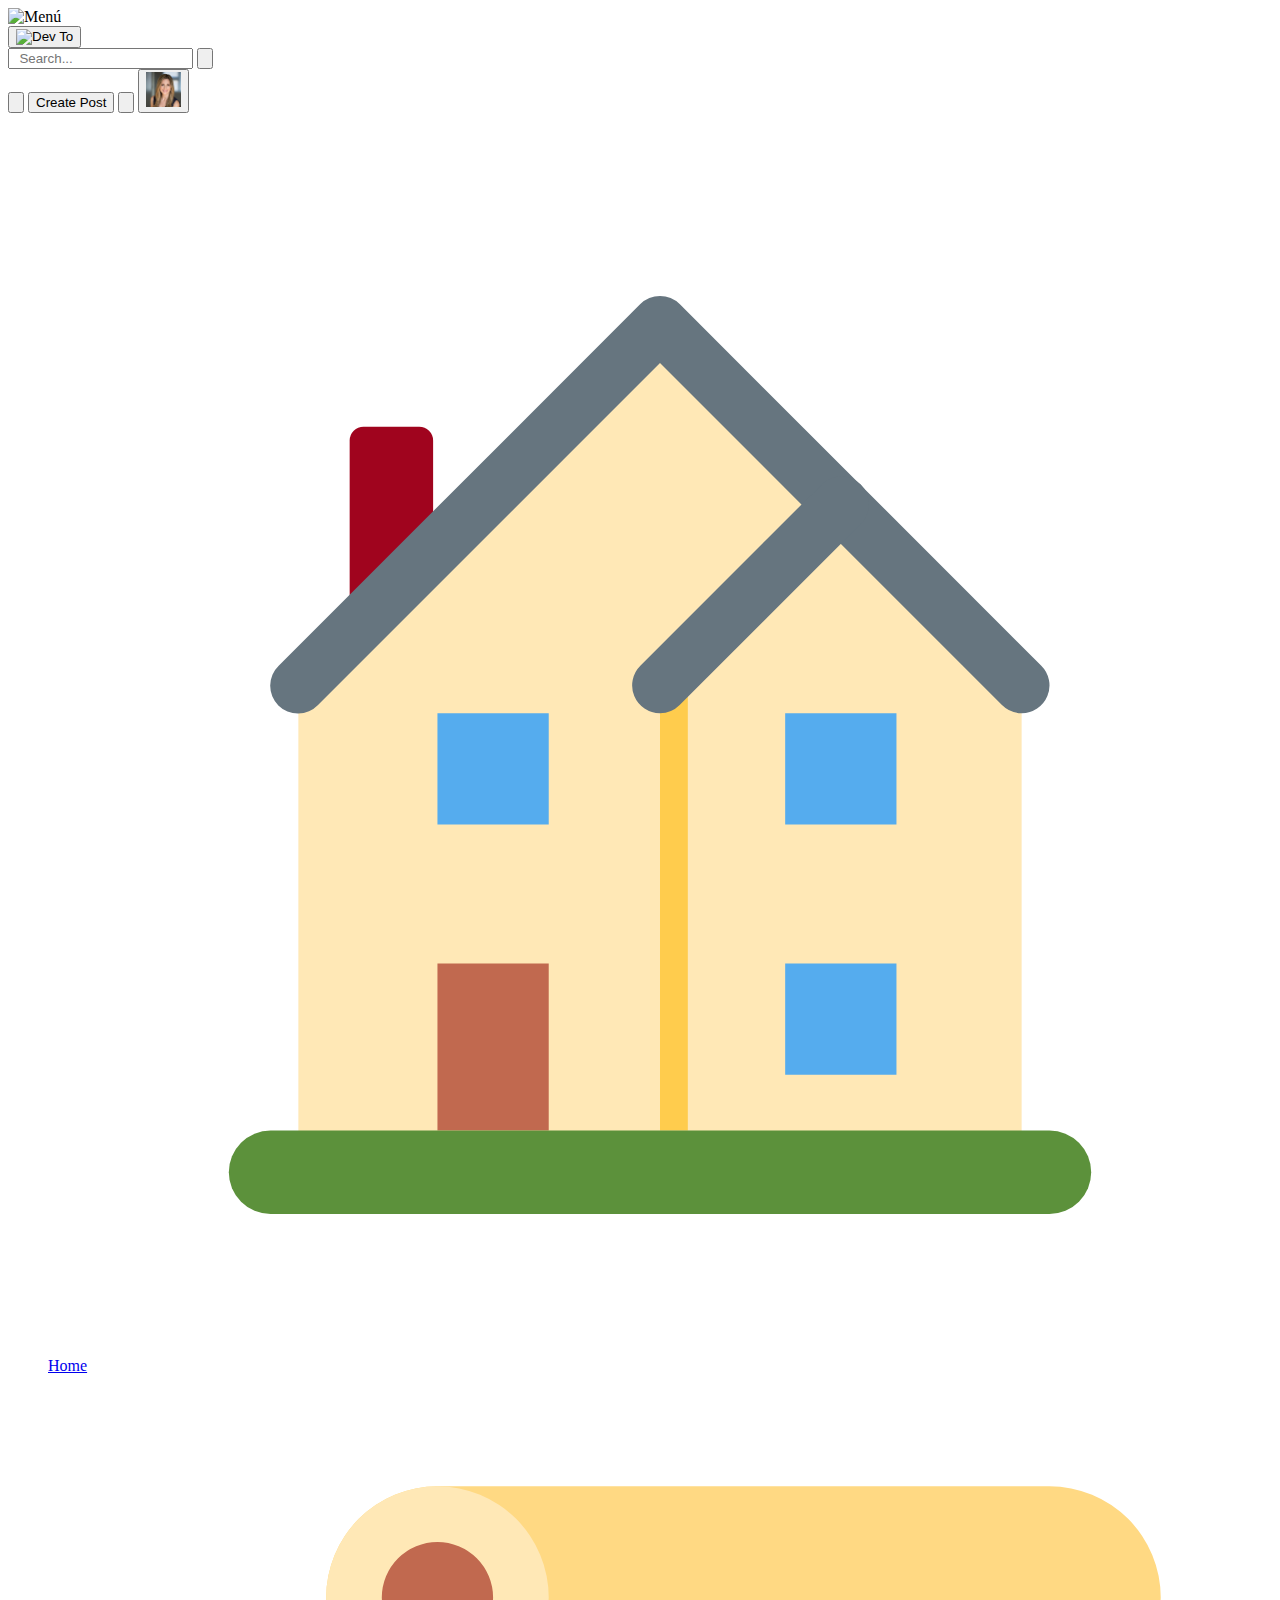
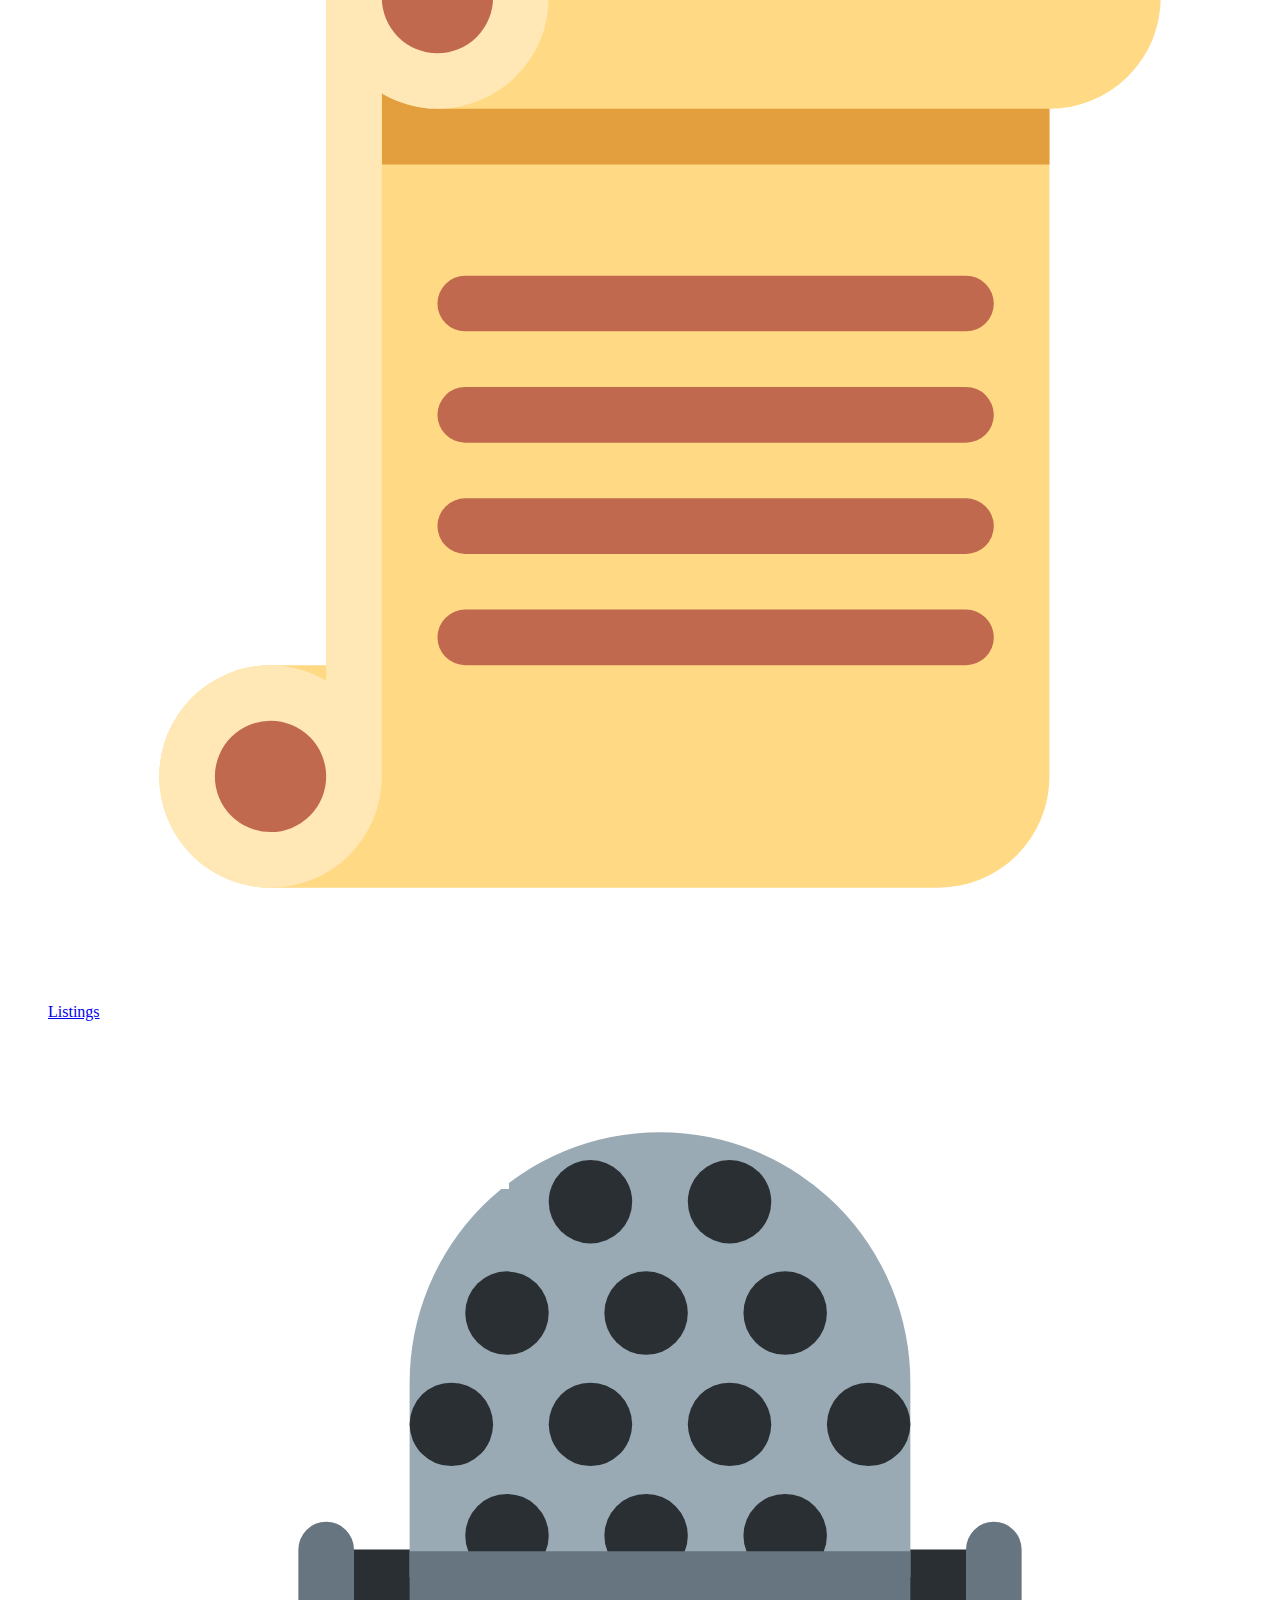
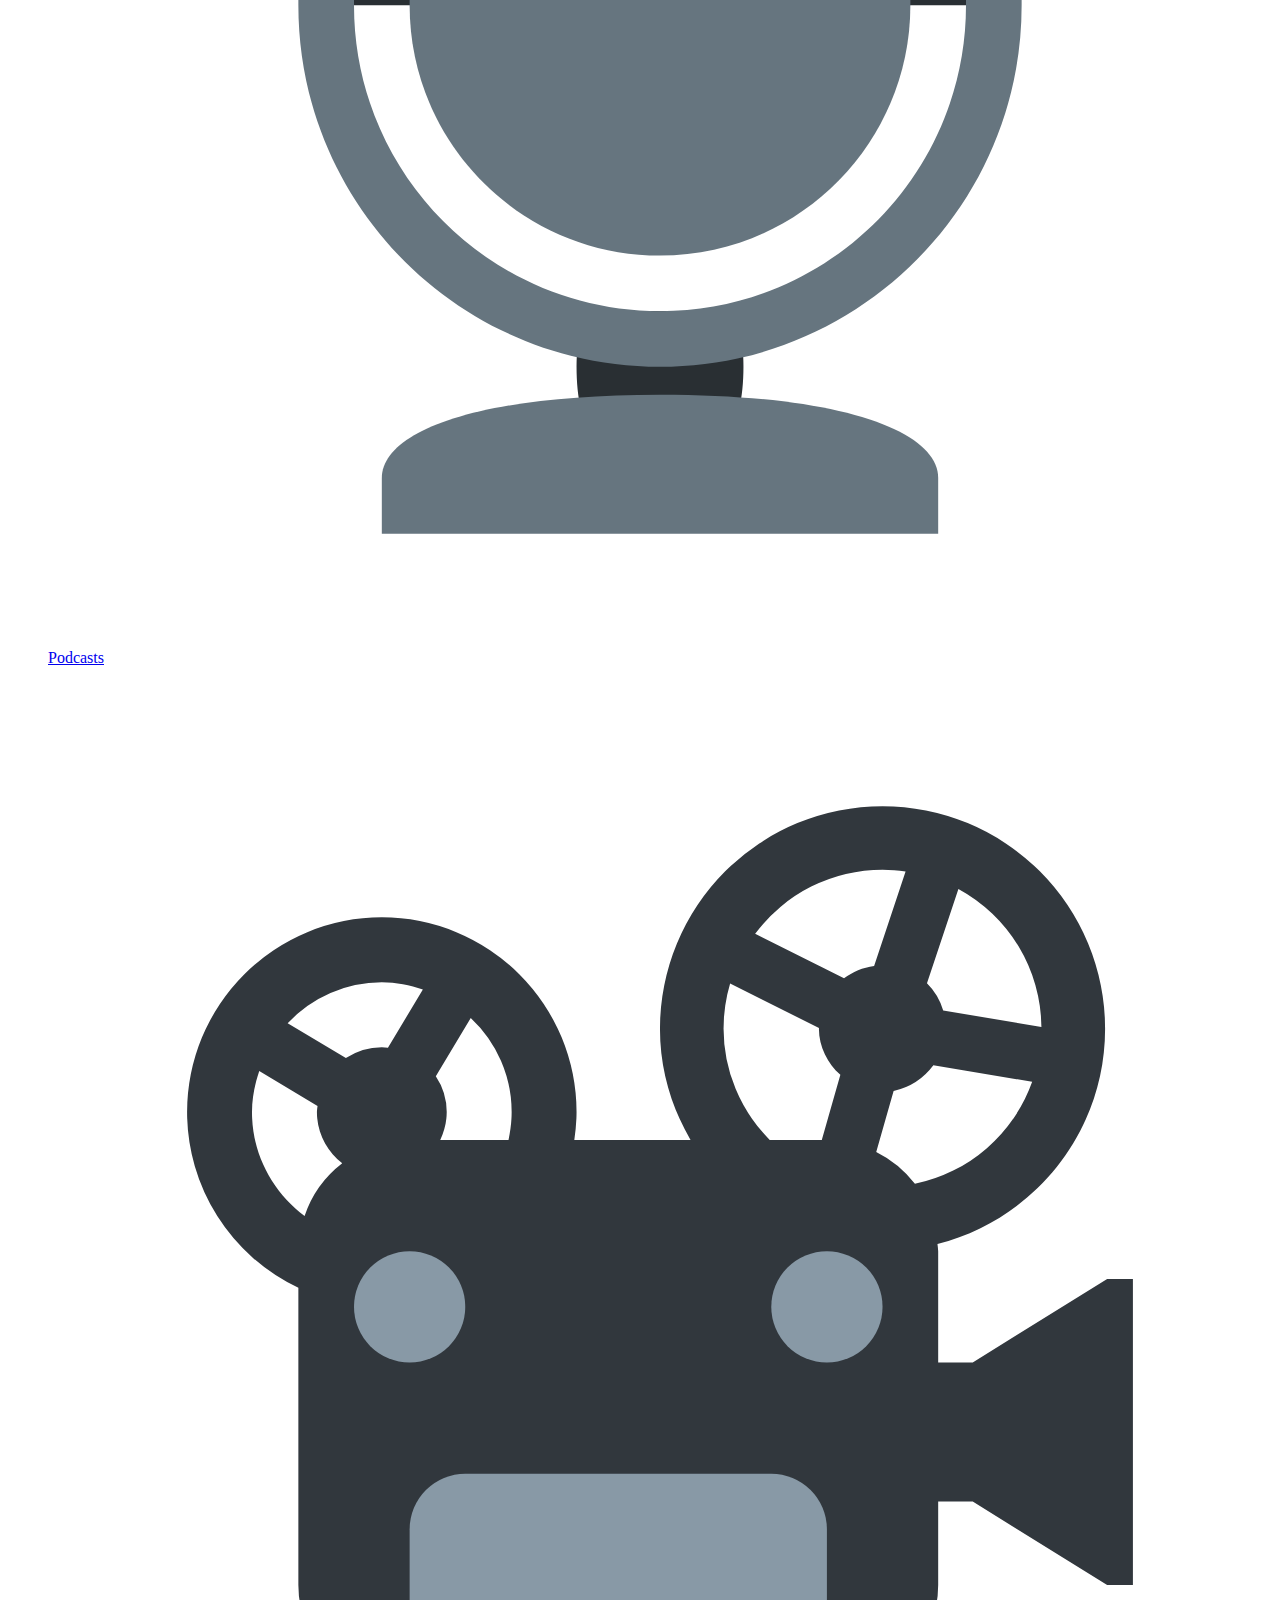
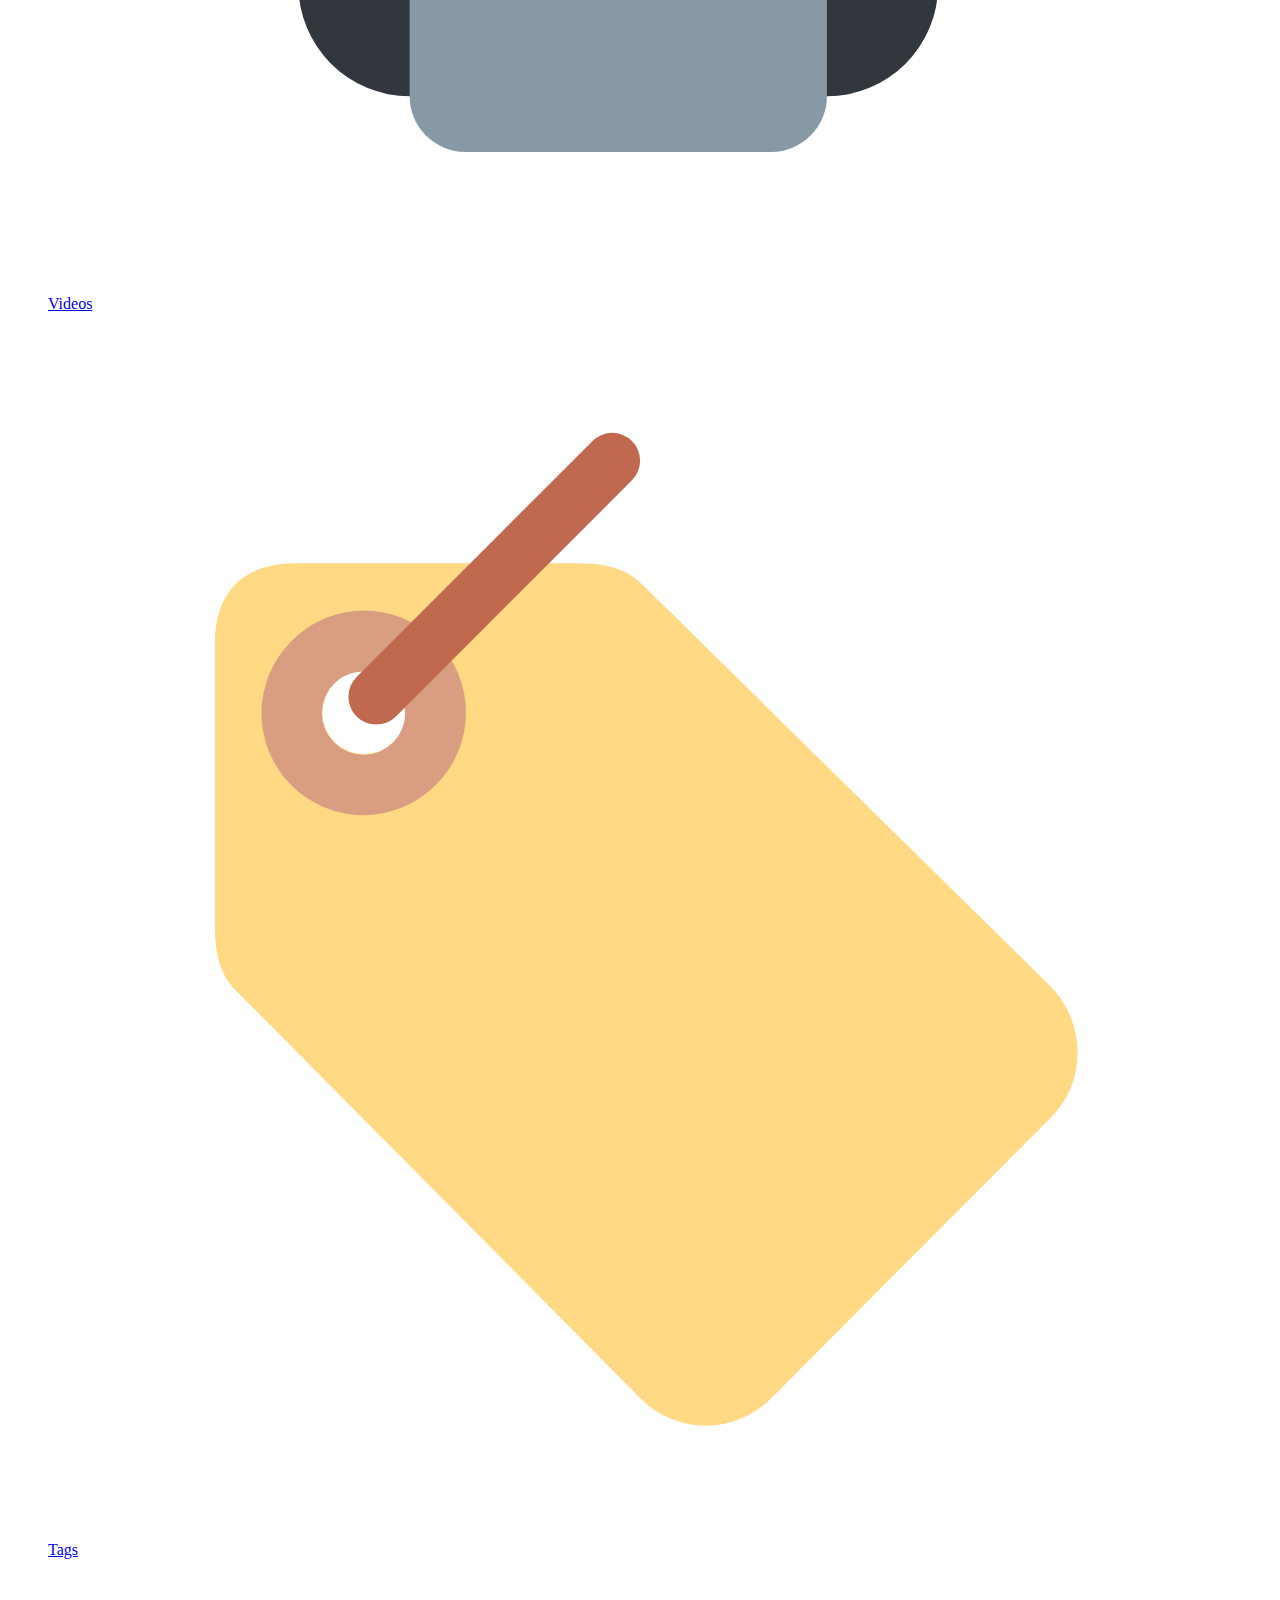
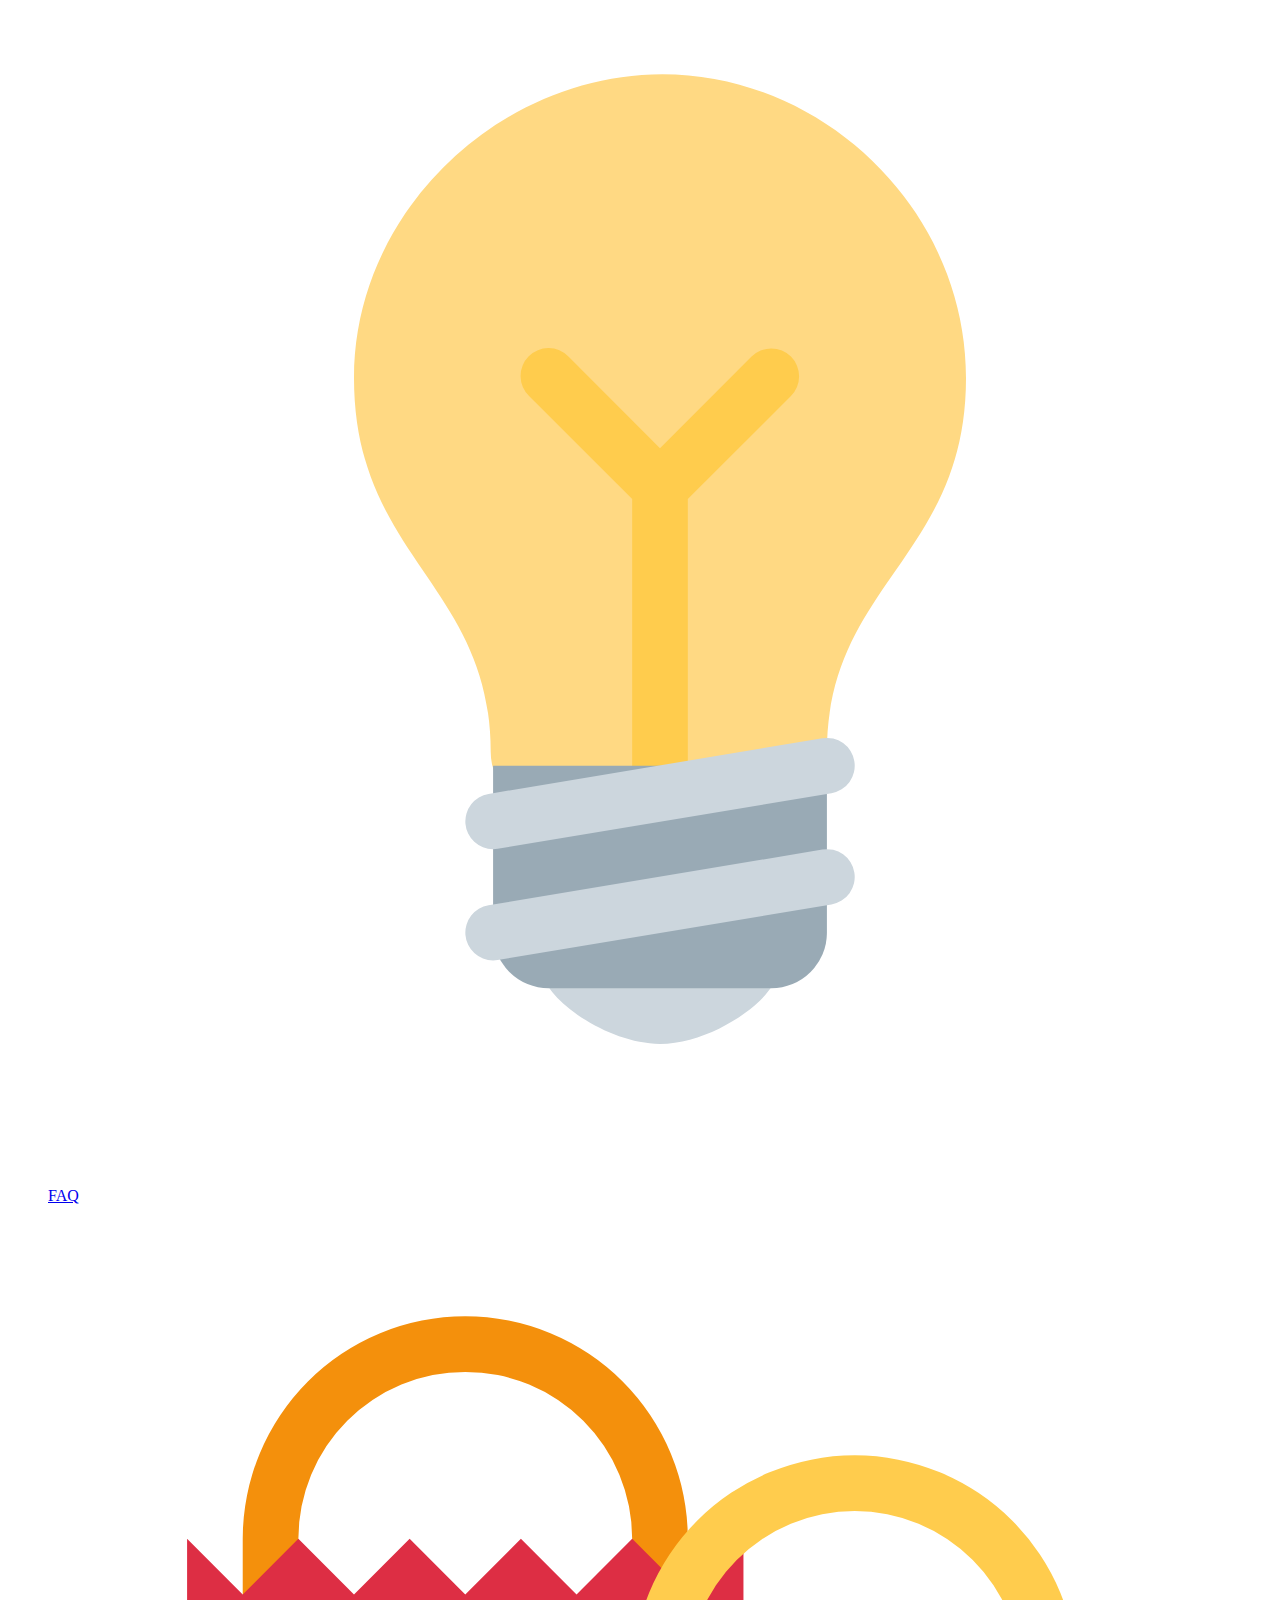
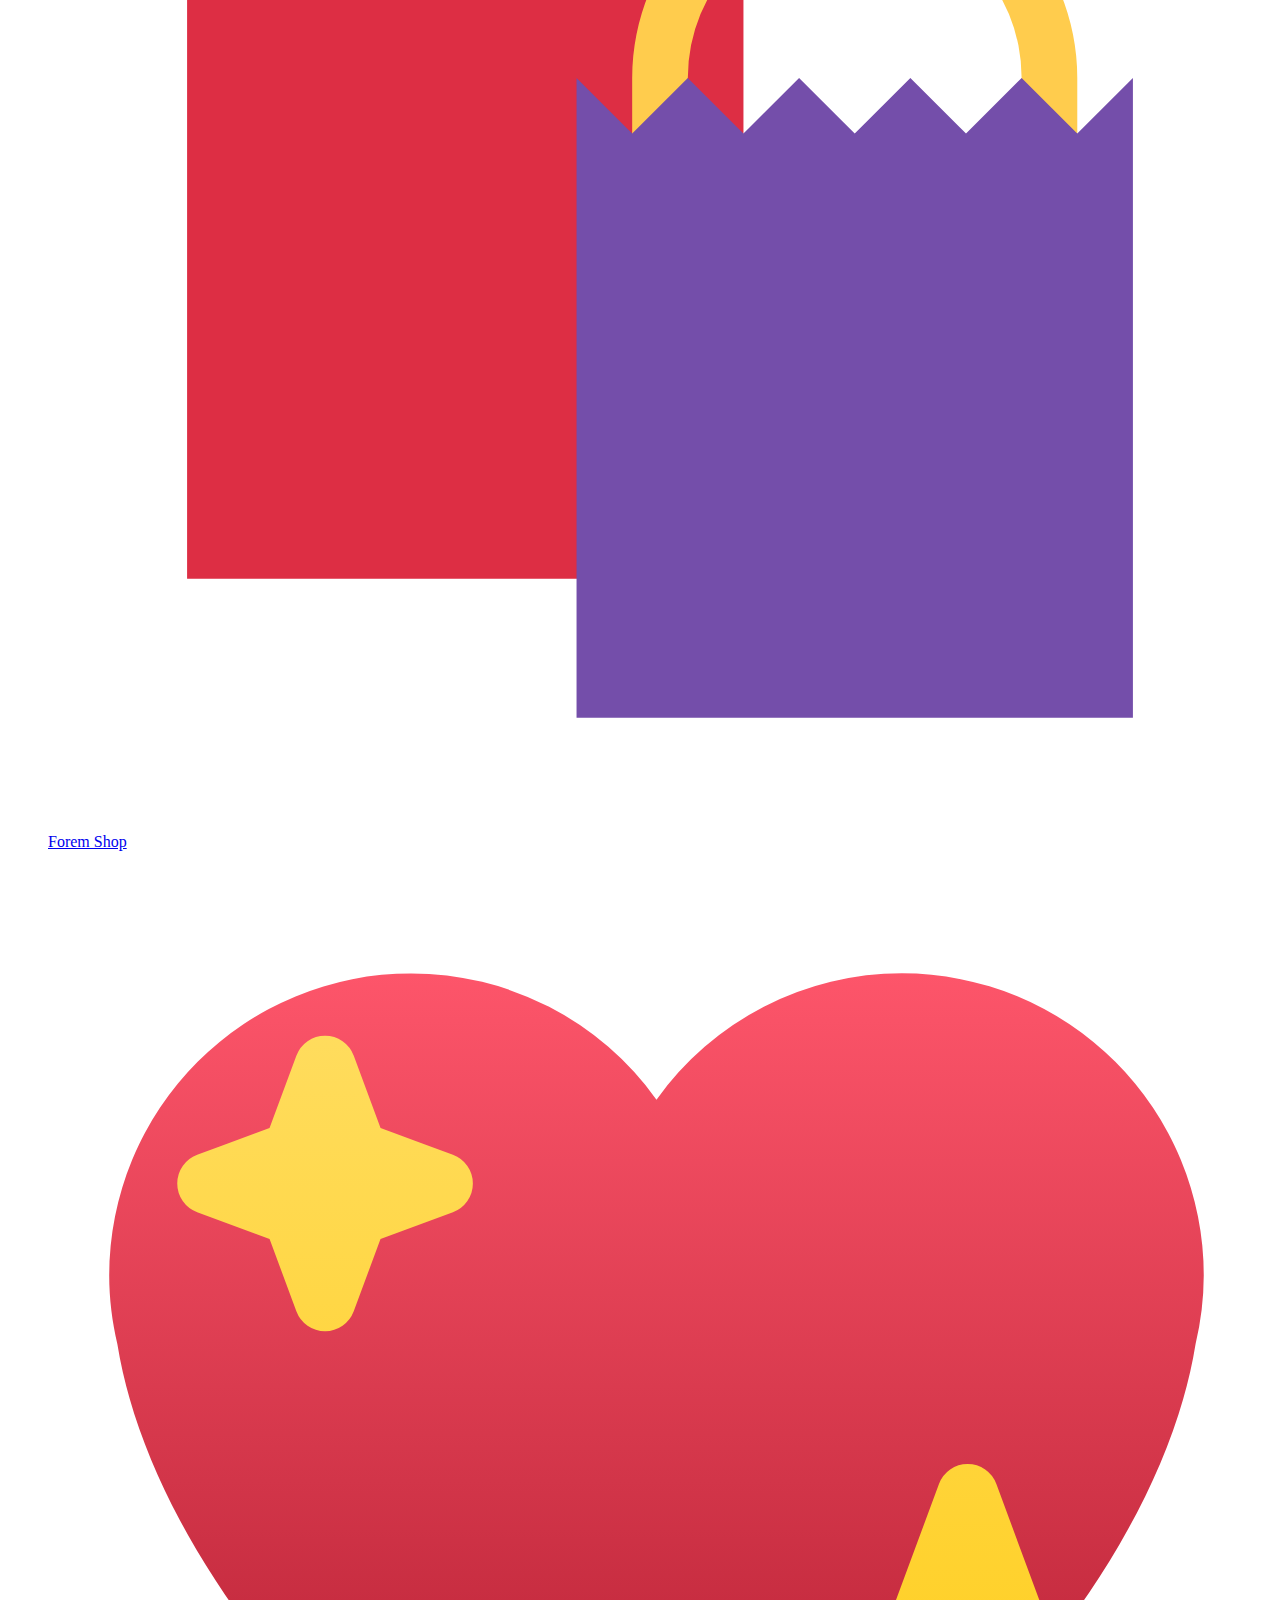
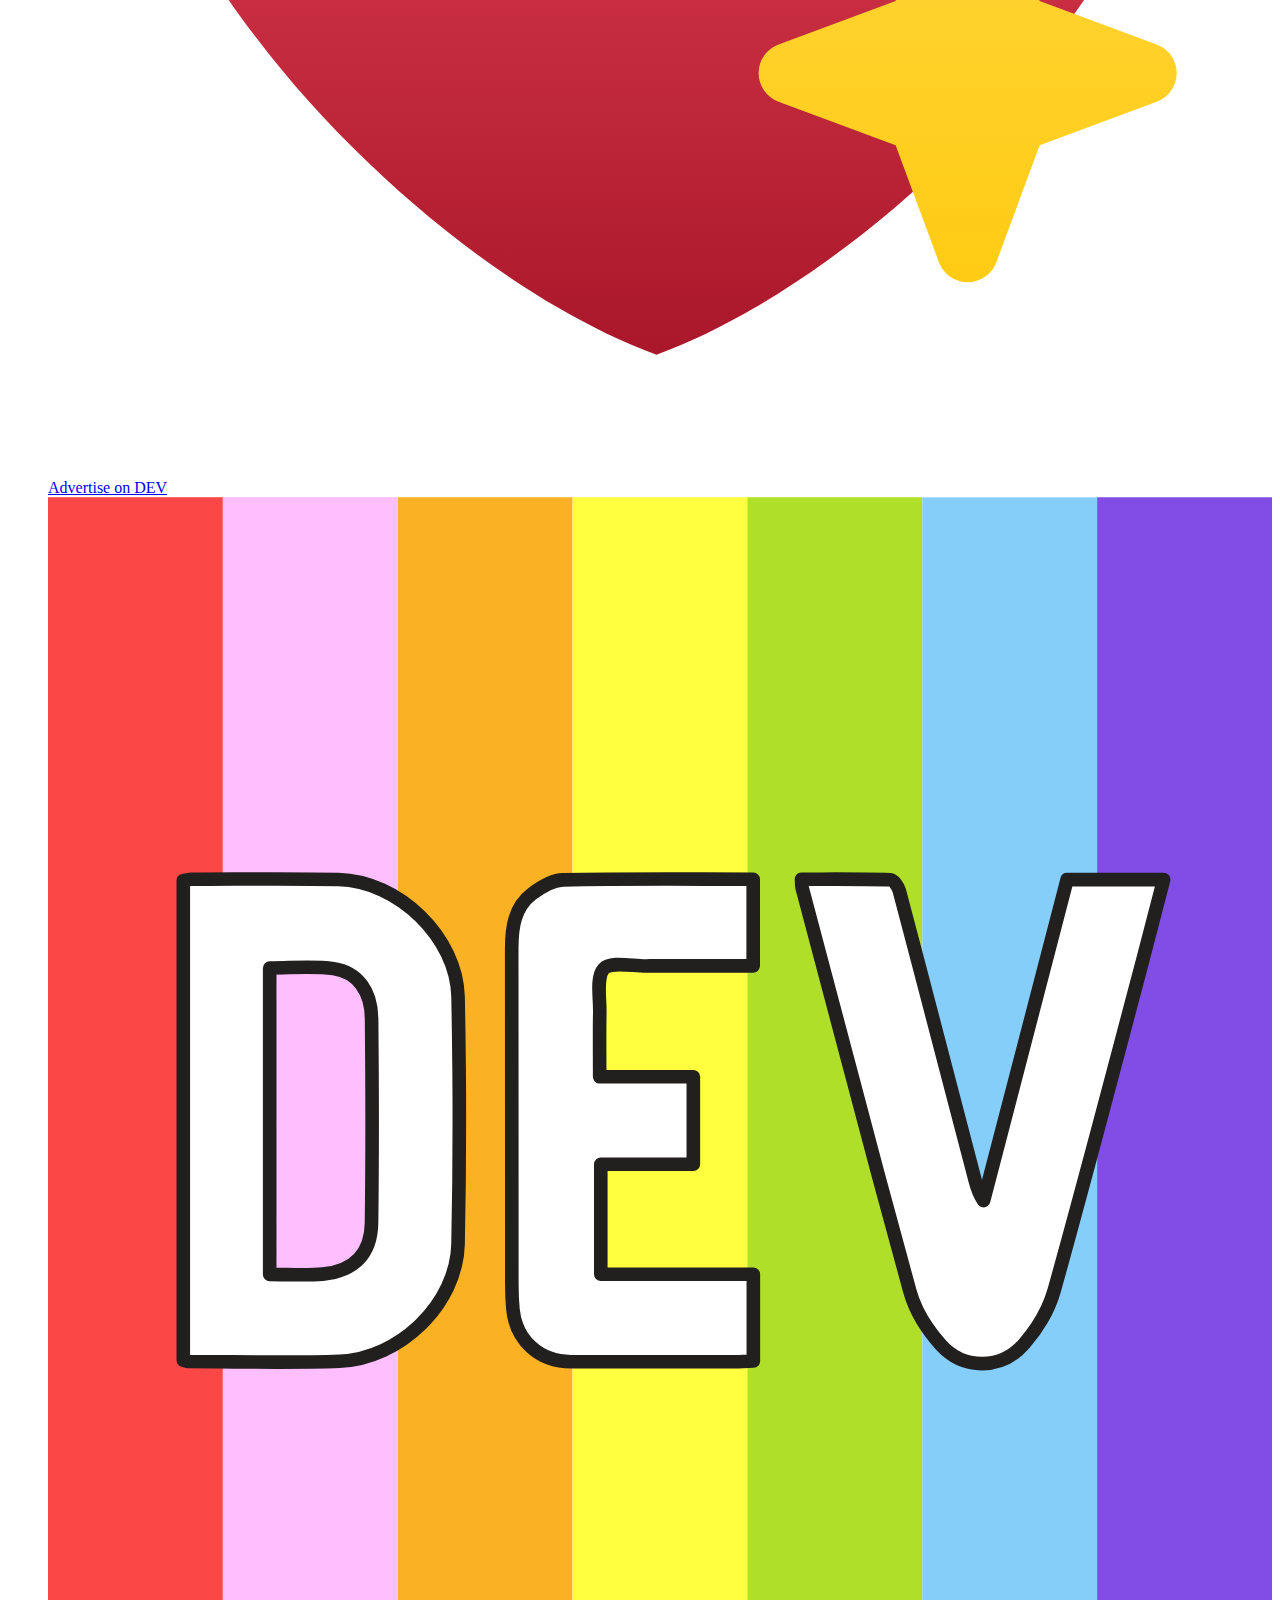
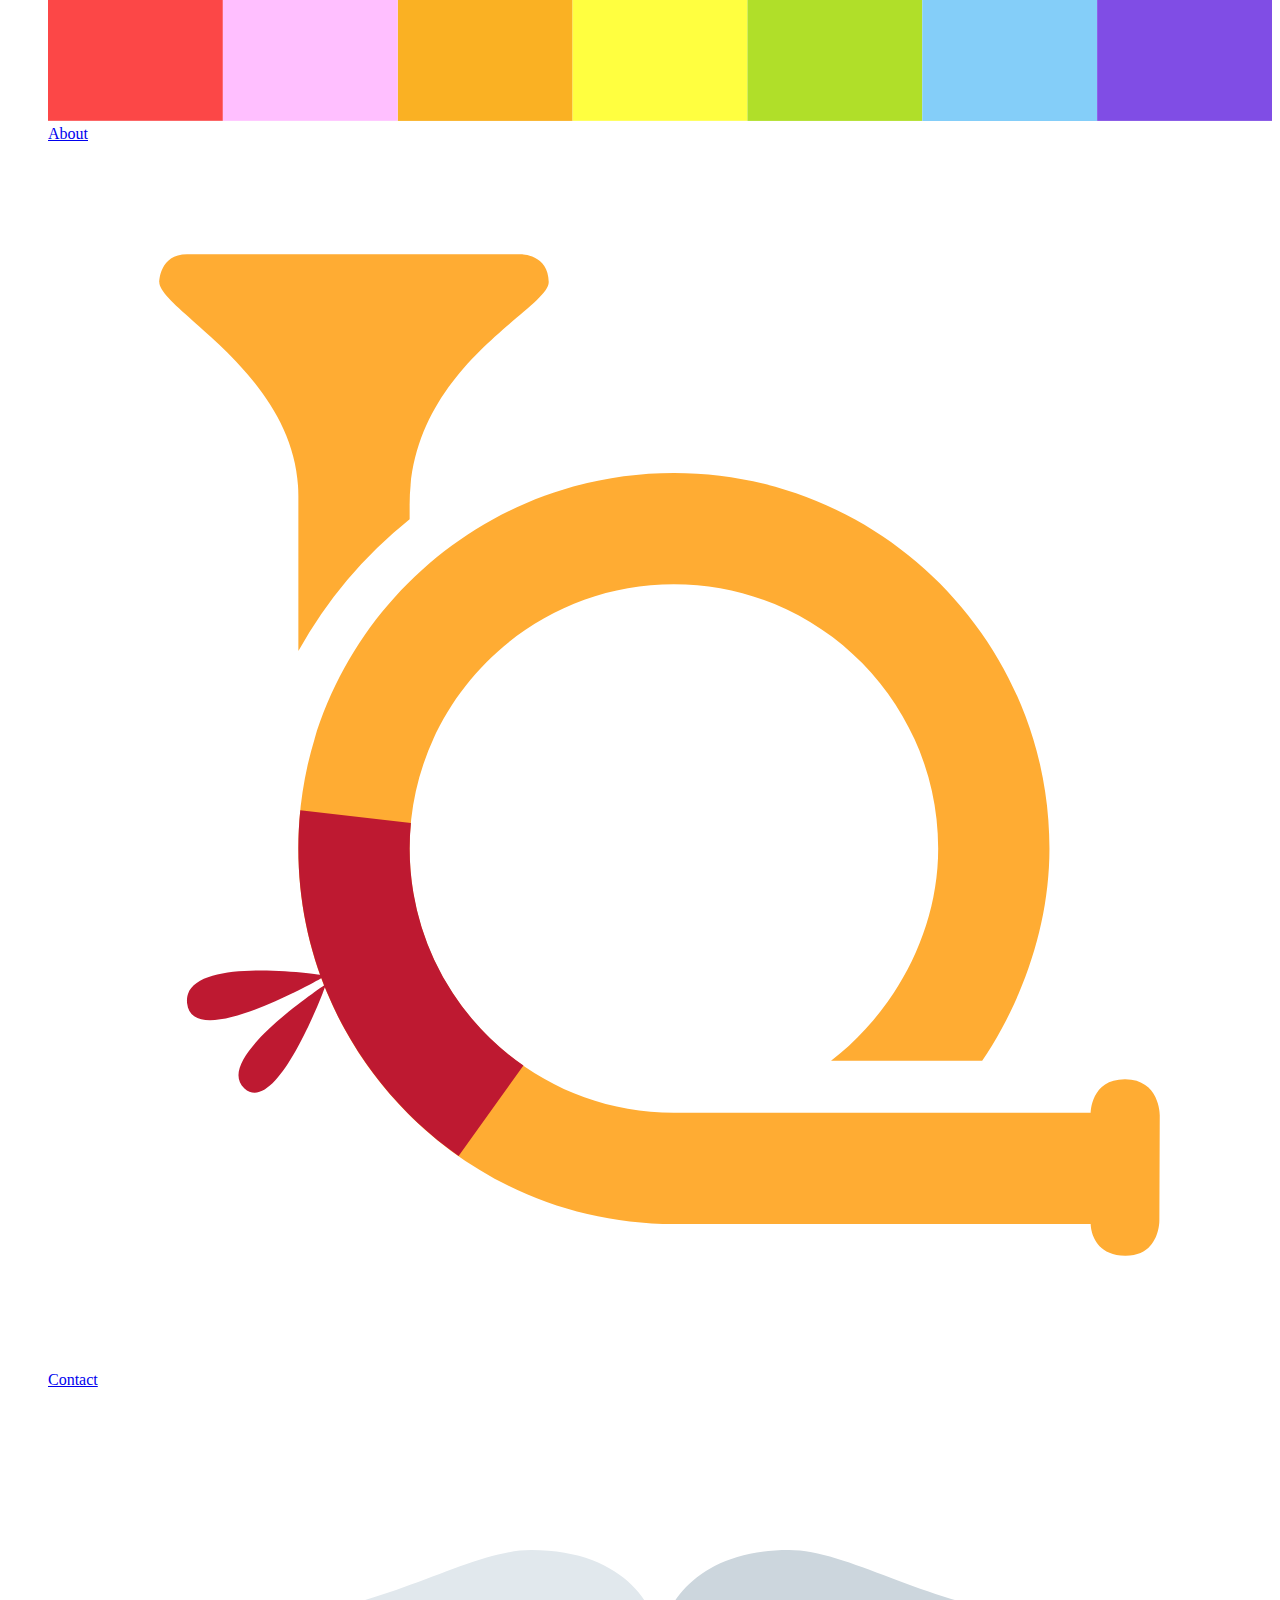
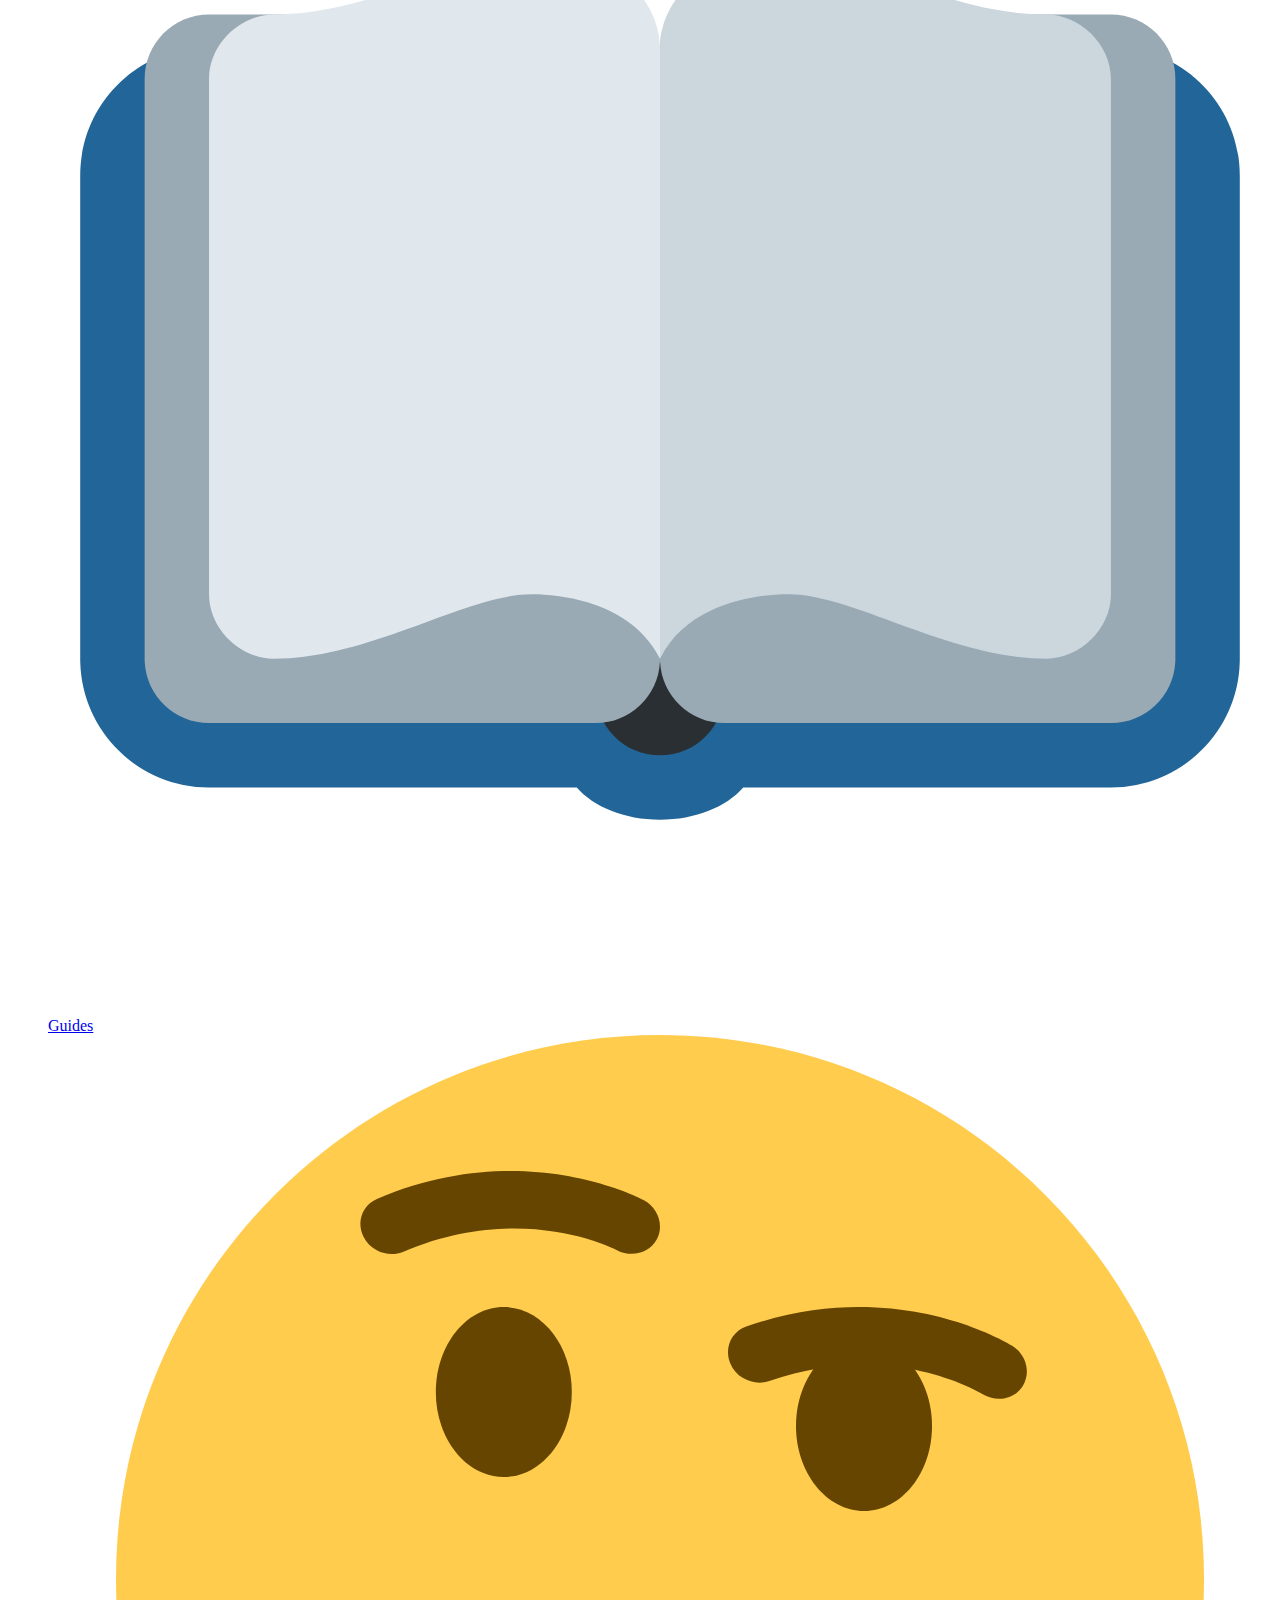
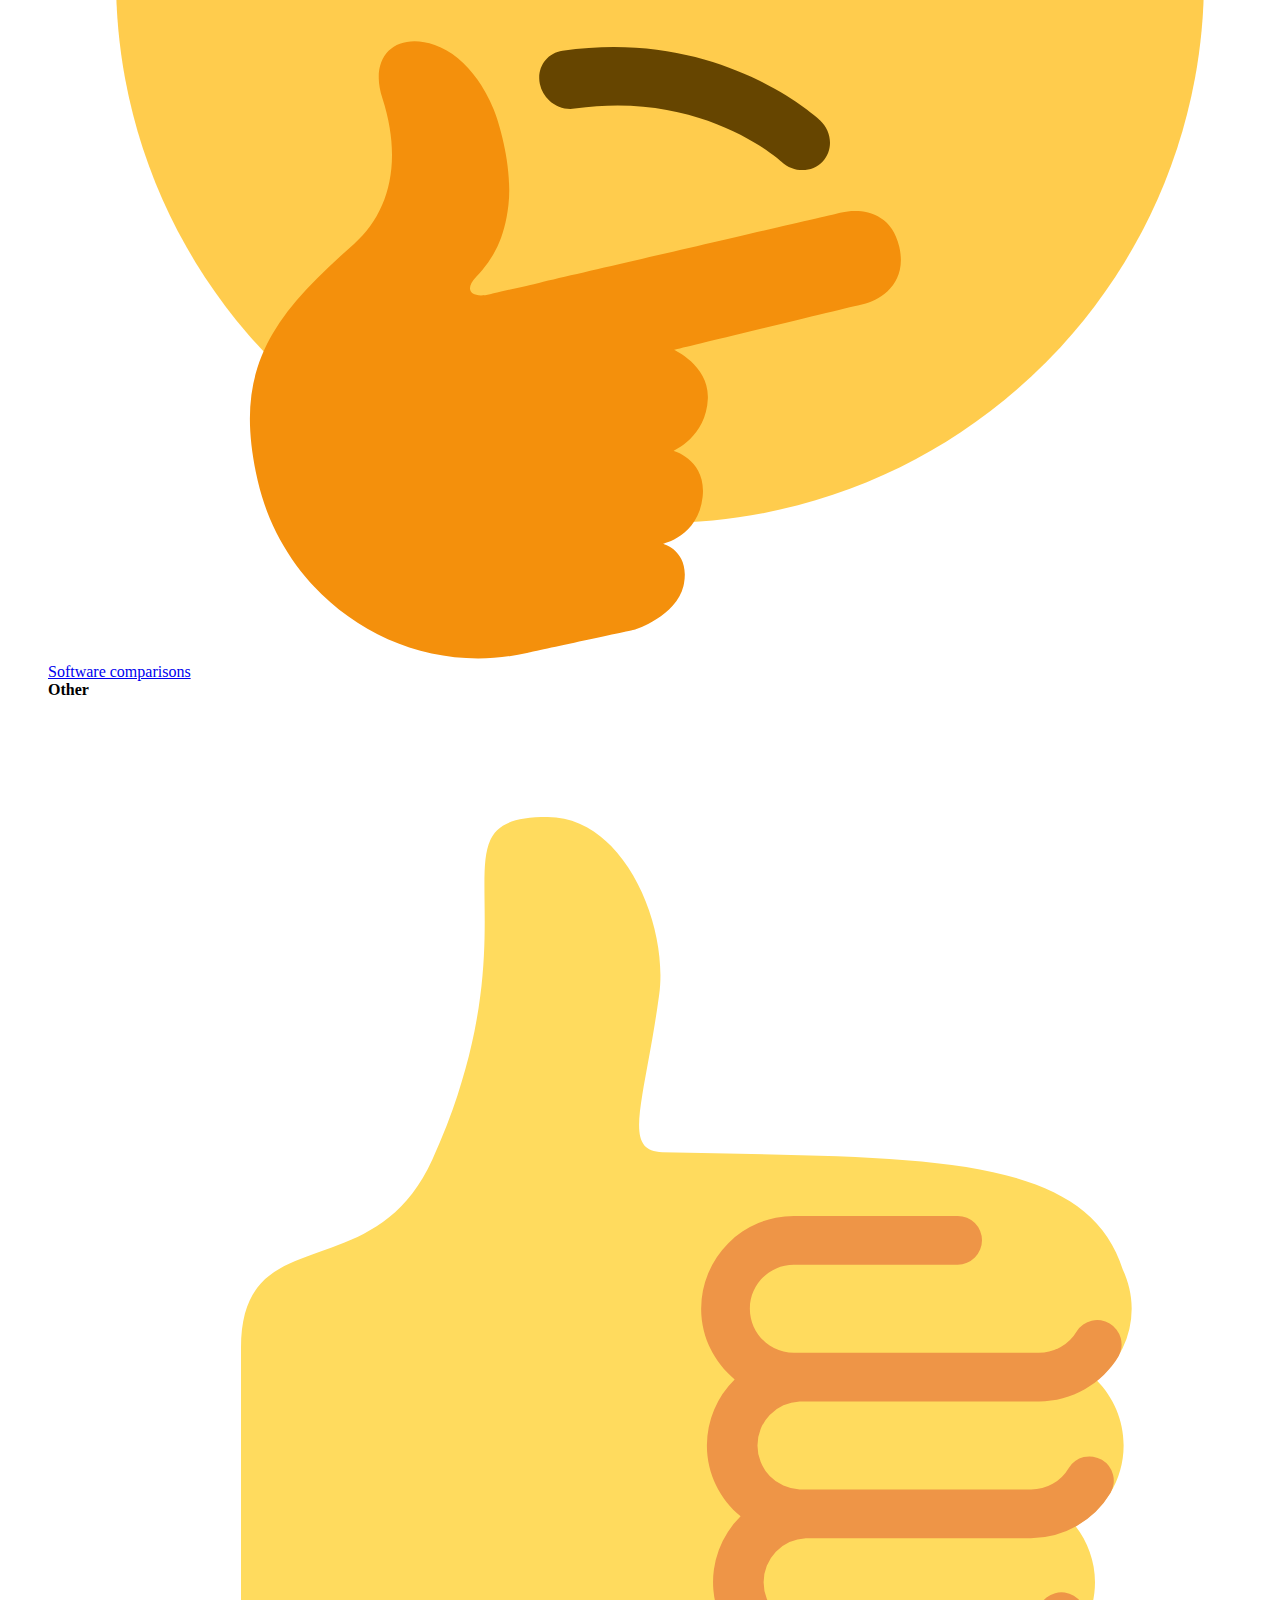
==== commit f34b430a: "nav menu added" ====
--- a/index.html
+++ b/index.html
@@ -27,15 +27,113 @@
 
 <body>
   <header>
-    <nav class="navbar bg-body-tertiary">
-      <div class="container-fluid">
-        <img class="btn burguer__aside__off d-md-none" type="button" data-bs-toggle="offcanvas"
-          data-bs-target="#offcanvasScrolling" aria-controls="offcanvasScrolling" src="./Images/svg0.svg" alt="Menú">
-        <img class="icon__home__dev" src="./Images/icon_dev.png" alt="Dev To">
-        <form class="d-flex" role="search">
-          <input class="form-control me-2" type="search" placeholder="Search" aria-label="Search">
-          <button class="btn btn-outline-success" type="submit">Search</button>
-        </form>
+    <nav class="navbar bg-body-tertiary d-flex flex-column">
+      <!-- ------------LEFT NAV PART ------------ -->
+      <div class="container-fluid d-flex">
+<img class="btn burguer__aside__off d-md-none" type="button" data-bs-toggle="offcanvas"
+        data-bs-target="#offcanvasScrolling" aria-controls="offcanvasScrolling" src="./Images/svg0.svg" alt="Menú">
+
+        <section class="left-navbar__section d-flex justify-content-start">
+          <button class="home-logo__button border-0 bg-transparent">
+            <img
+              class="rounded me-3"
+              src="./Images/icon_dev.png"
+              alt="Dev To"
+              height="38px"
+              width="45px"
+            />
+          </button>
+
+          <div
+            class="navbar-search__container bg-white border border-secondary-emphasis rounded d-none d-sm-none d-md-inline d-lg-inline d-xl-inline d-xxl-inline"
+          >
+            <form class="d-flex" role="search">
+              <input
+                type="text"
+                class="search-form-control me-2 border-0"
+                placeholder="  Search..."
+                aria-label="Search"
+                aria-label="btnGroup"
+              />
+              <button
+                class="search-icon__button action-nav-icon__button"
+                type="submit"
+              >
+                <svg
+                  xmlns="http://www.w3.org/2000/svg"
+                  viewBox="0 0 24 24"
+                  role="img"
+                  aria-labelledby="a5ckntzcr0le9czo6j8bpf7av1sfpy5c"
+                  class="search-icon"
+                >
+                  <title id="a5ckntzcr0le9czo6j8bpf7av1sfpy5c">Search</title>
+                  <path
+                    d="M18.031 16.617l4.283 4.282-1.415 1.415-4.282-4.283A8.96 8.96 0 0111 20c-4.968 0-9-4.032-9-9s4.032-9 9-9 9 4.032 9 9a8.96 8.96 0 01-1.969 5.617zm-2.006-.742A6.977 6.977 0 0018 11c0-3.868-3.133-7-7-7-3.868 0-7 3.132-7 7 0 3.867 3.132 7 7 7a6.977 6.977 0 004.875-1.975l.15-.15z"
+                  ></path>
+                </svg>
+              </button>
+            </form>
+          </div>
+        </section>
+
+        <!-- ------------RIGHT NAV PART ------------ -->
+
+        <section
+          class="right-navbar__section flex-d flex-column justify-content-start"
+        >
+          <button
+            class="search-icon-right__button action-nav-icon__button border-0 d-sm-inline d-md-none d-lg-none d-xl-none d-xxl-none"
+            type="submit"
+          >
+            <svg
+              xmlns="http://www.w3.org/2000/svg"
+              viewBox="0 0 24 24"
+              role="img"
+              aria-labelledby="a5ckntzcr0le9czo6j8bpf7av1sfpy5c"
+              class="search-icon"
+            >
+              <!--action-notification__icon-->
+              <title id="a5ckntzcr0le9czo6j8bpf7av1sfpy5c">Search</title>
+              <path
+                d="M18.031 16.617l4.283 4.282-1.415 1.415-4.282-4.283A8.96 8.96 0 0111 20c-4.968 0-9-4.032-9-9s4.032-9 9-9 9 4.032 9 9a8.96 8.96 0 01-1.969 5.617zm-2.006-.742A6.977 6.977 0 0018 11c0-3.868-3.133-7-7-7-3.868 0-7 3.132-7 7 0 3.867 3.132 7 7 7a6.977 6.977 0 004.875-1.975l.15-.15z"
+              ></path>
+            </svg>
+          </button>
+          <button
+            type="button"
+            class="create-post__button action-create-post__button btn-outline-primary d-none d-sm-none d-md-inline d-lg-inline d-xl-inline d-xxl-inline"
+          >
+            Create Post
+          </button>
+          <button
+            class="notification-icon__button action-nav-icon__button"
+            type="submit"
+          >
+            <svg
+              xmlns="http://www.w3.org/2000/svg"
+              viewBox="0 0 24 24"
+              role="img"
+              aria-labelledby="ailt444i8ov0hrk8hwcfn8t1zbztk86r"
+              class="notification-icon"
+            >
+              <title id="ailt444i8ov0hrk8hwcfn8t1zbztk86r">
+                Notifications
+              </title>
+              <path
+                d="M20 17h2v2H2v-2h2v-7a8 8 0 1116 0v7zm-2 0v-7a6 6 0 10-12 0v7h12zm-9 4h6v2H9v-2z"
+              ></path>
+            </svg>
+          </button>
+          <button class="profile-image__button" type="submit">
+            <img
+              src="./Images/profile-image.jpg"
+              alt="profile-image"
+              class="profile-picture__image action-profile-picture__image rounded-circle"
+              width="35px"
+              height="35px"
+            />
+          </button>
+        </section>
       </div>
     </nav>
   </header>
@@ -194,13 +292,13 @@
           <div class="card-border card-header item-grey">
             <ul class="nav nav-pills card-header-pills">
               <li class="nav-item rounded-2">
-                <a class="nav-link" href="#"><strong>Relevant</strong></a>
+                <a class="item-new nav-link" href="#"><strong>Relevant</strong></a>
               </li>
               <li class="nav-item">
-                <a class="nav-link" href="#">Lastest</a>
+                <a class="item-new nav-link" href="#">Lastest</a>
               </li>
               <li class="nav-item">
-                <a class="nav-link" href="#">Top</a>
+                <a class="item-new nav-link" href="#">Top</a>
               </li>
             </ul>
           </div>
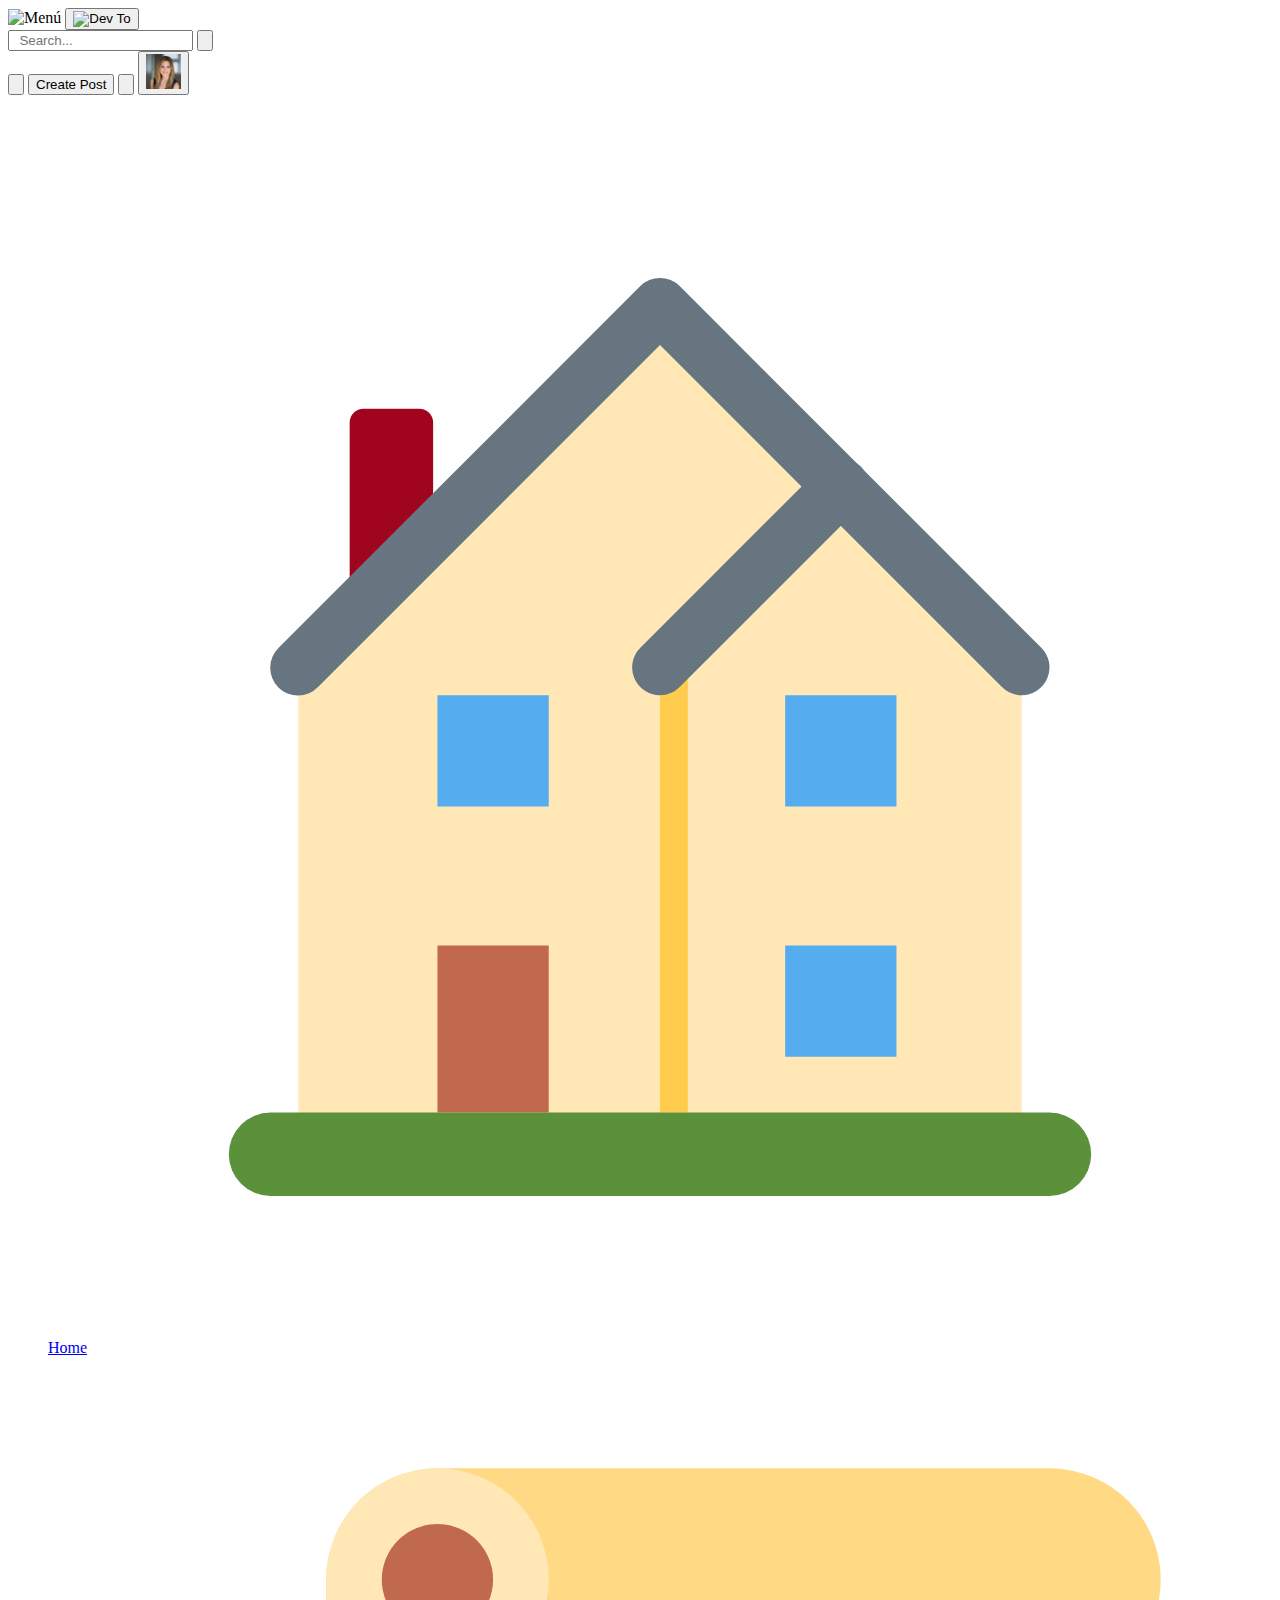
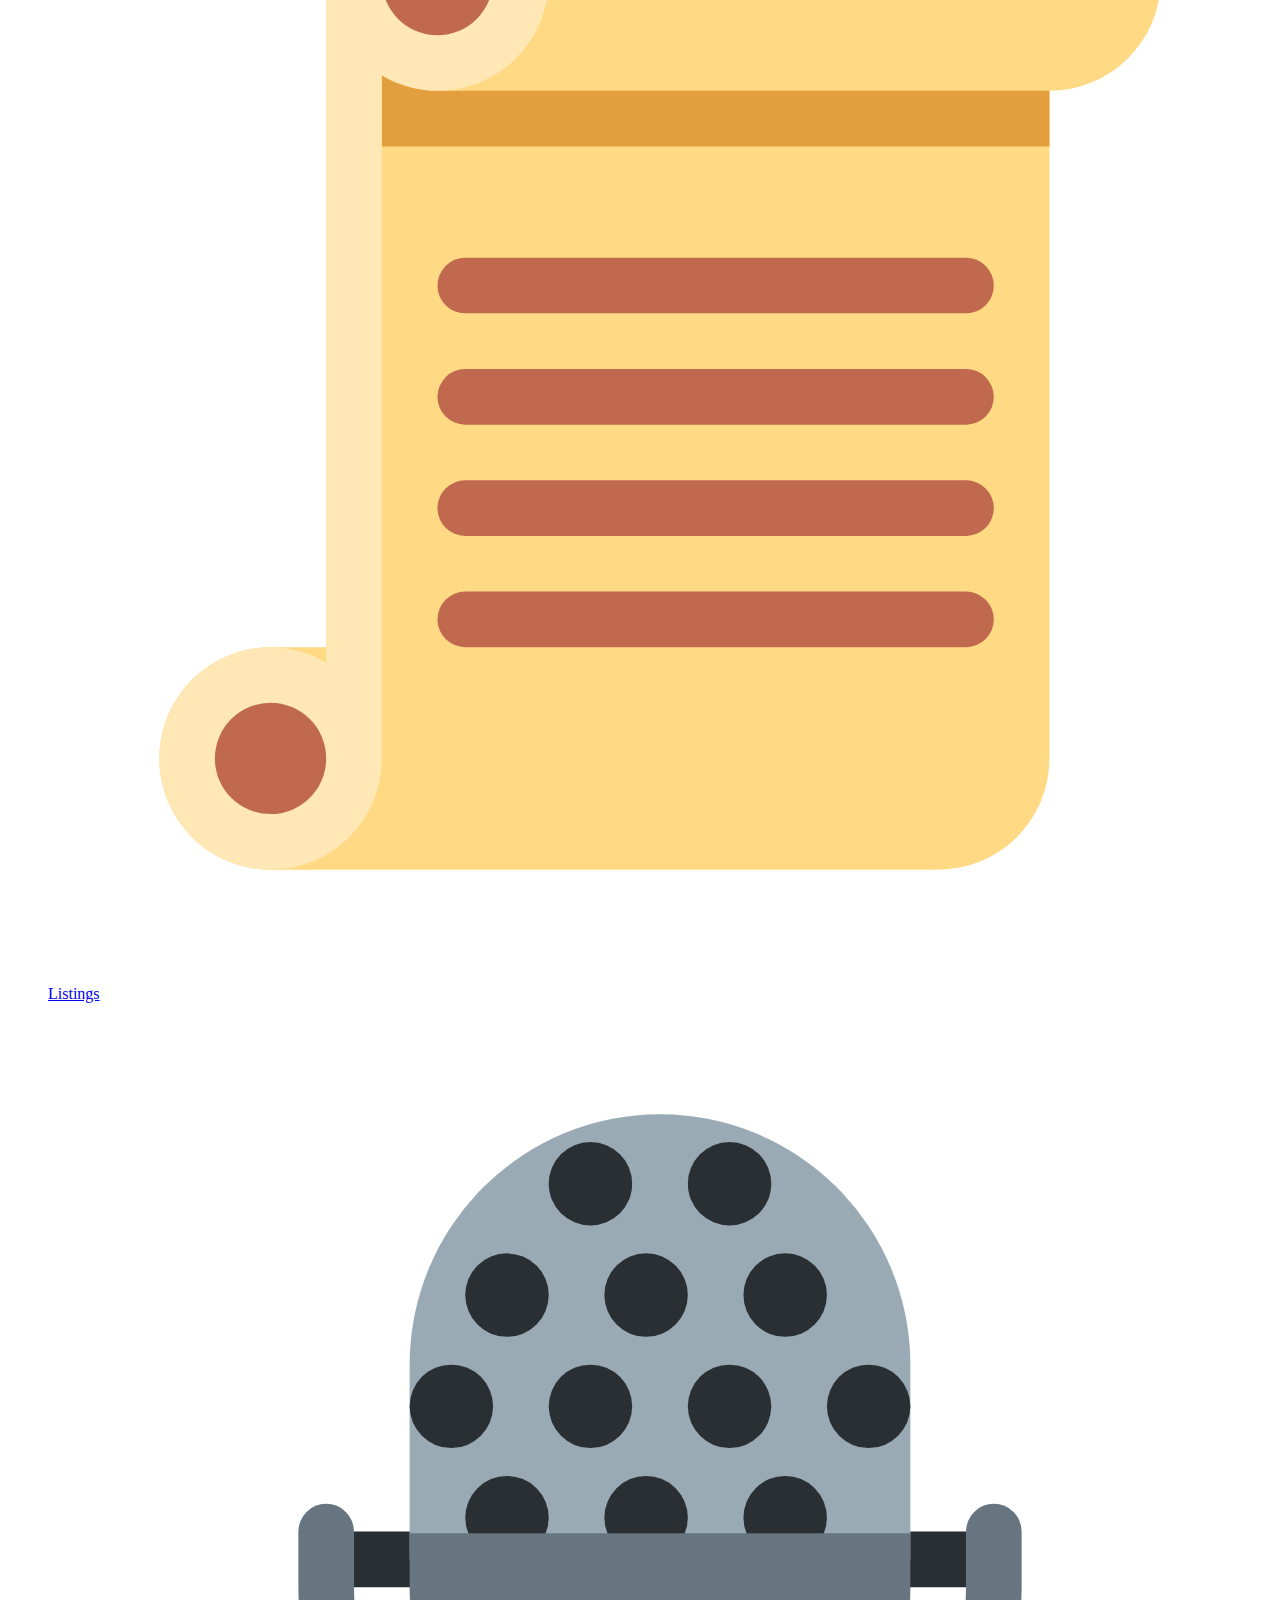
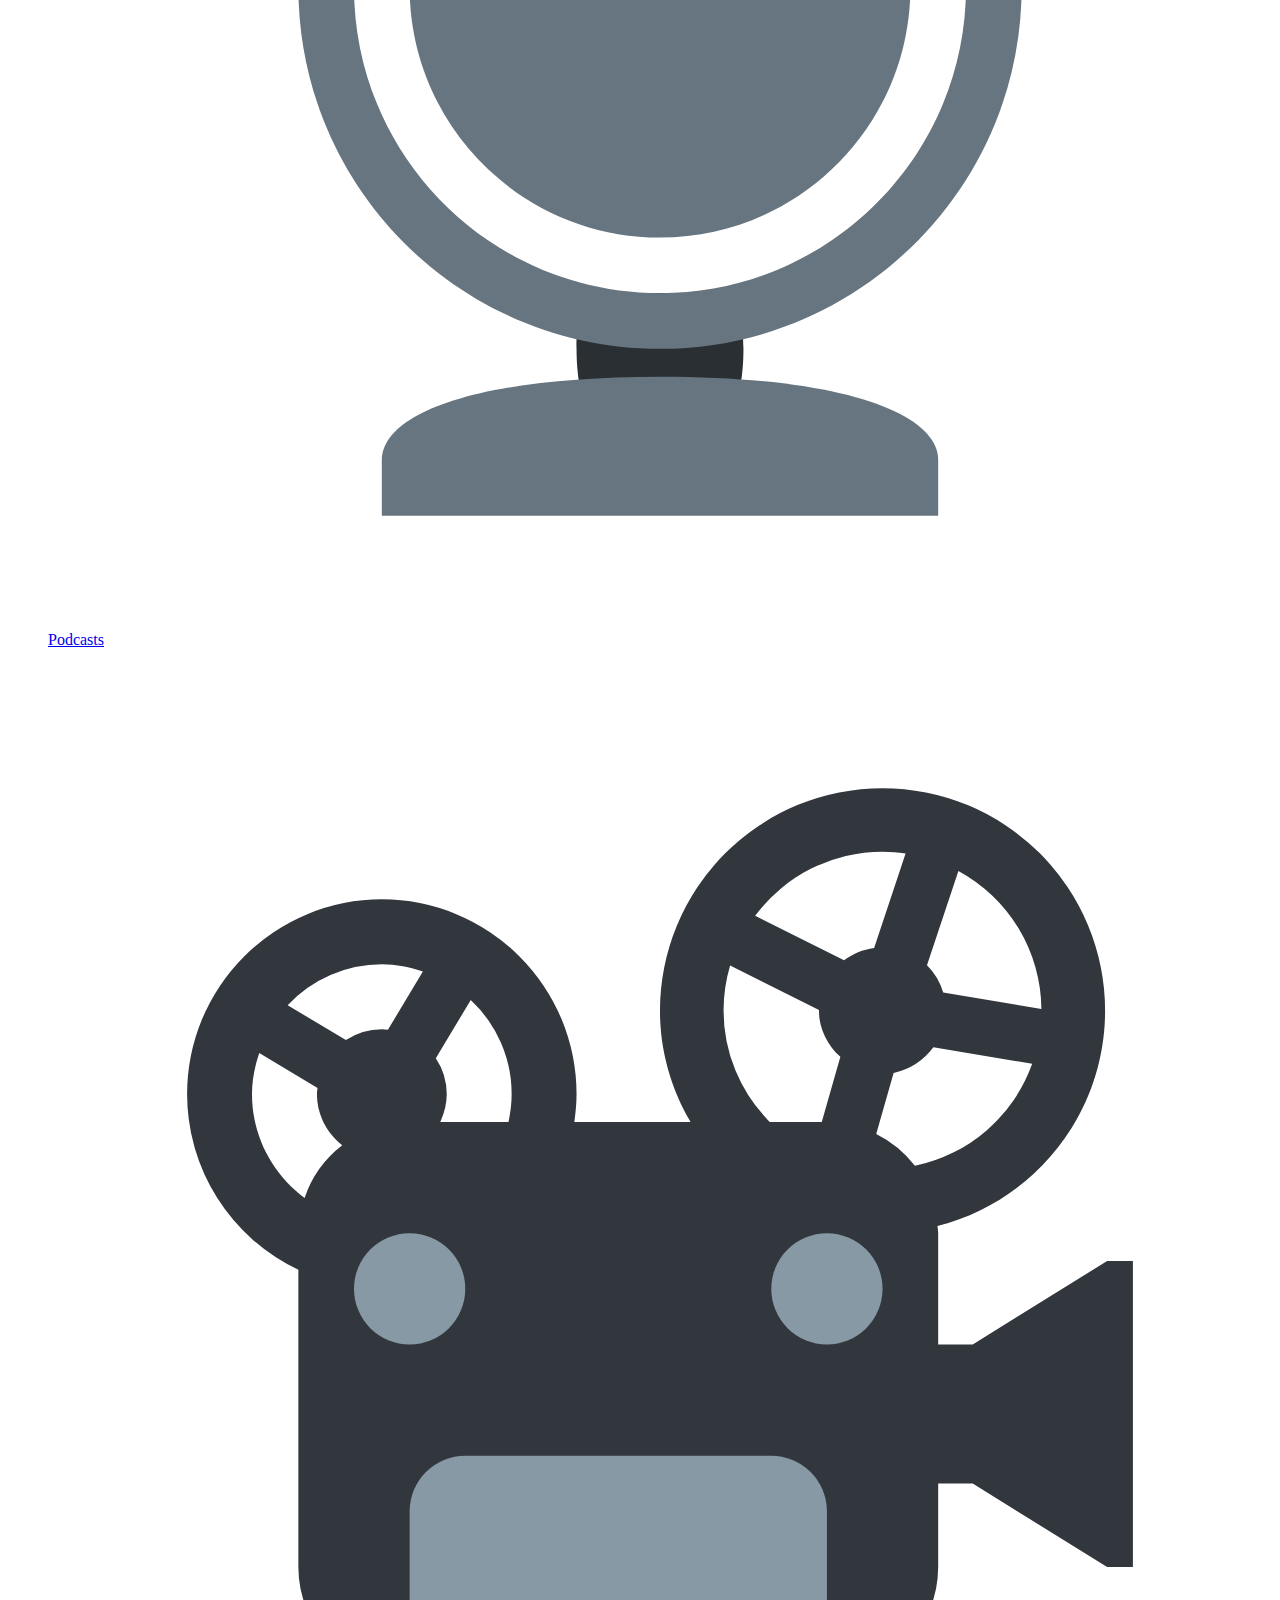
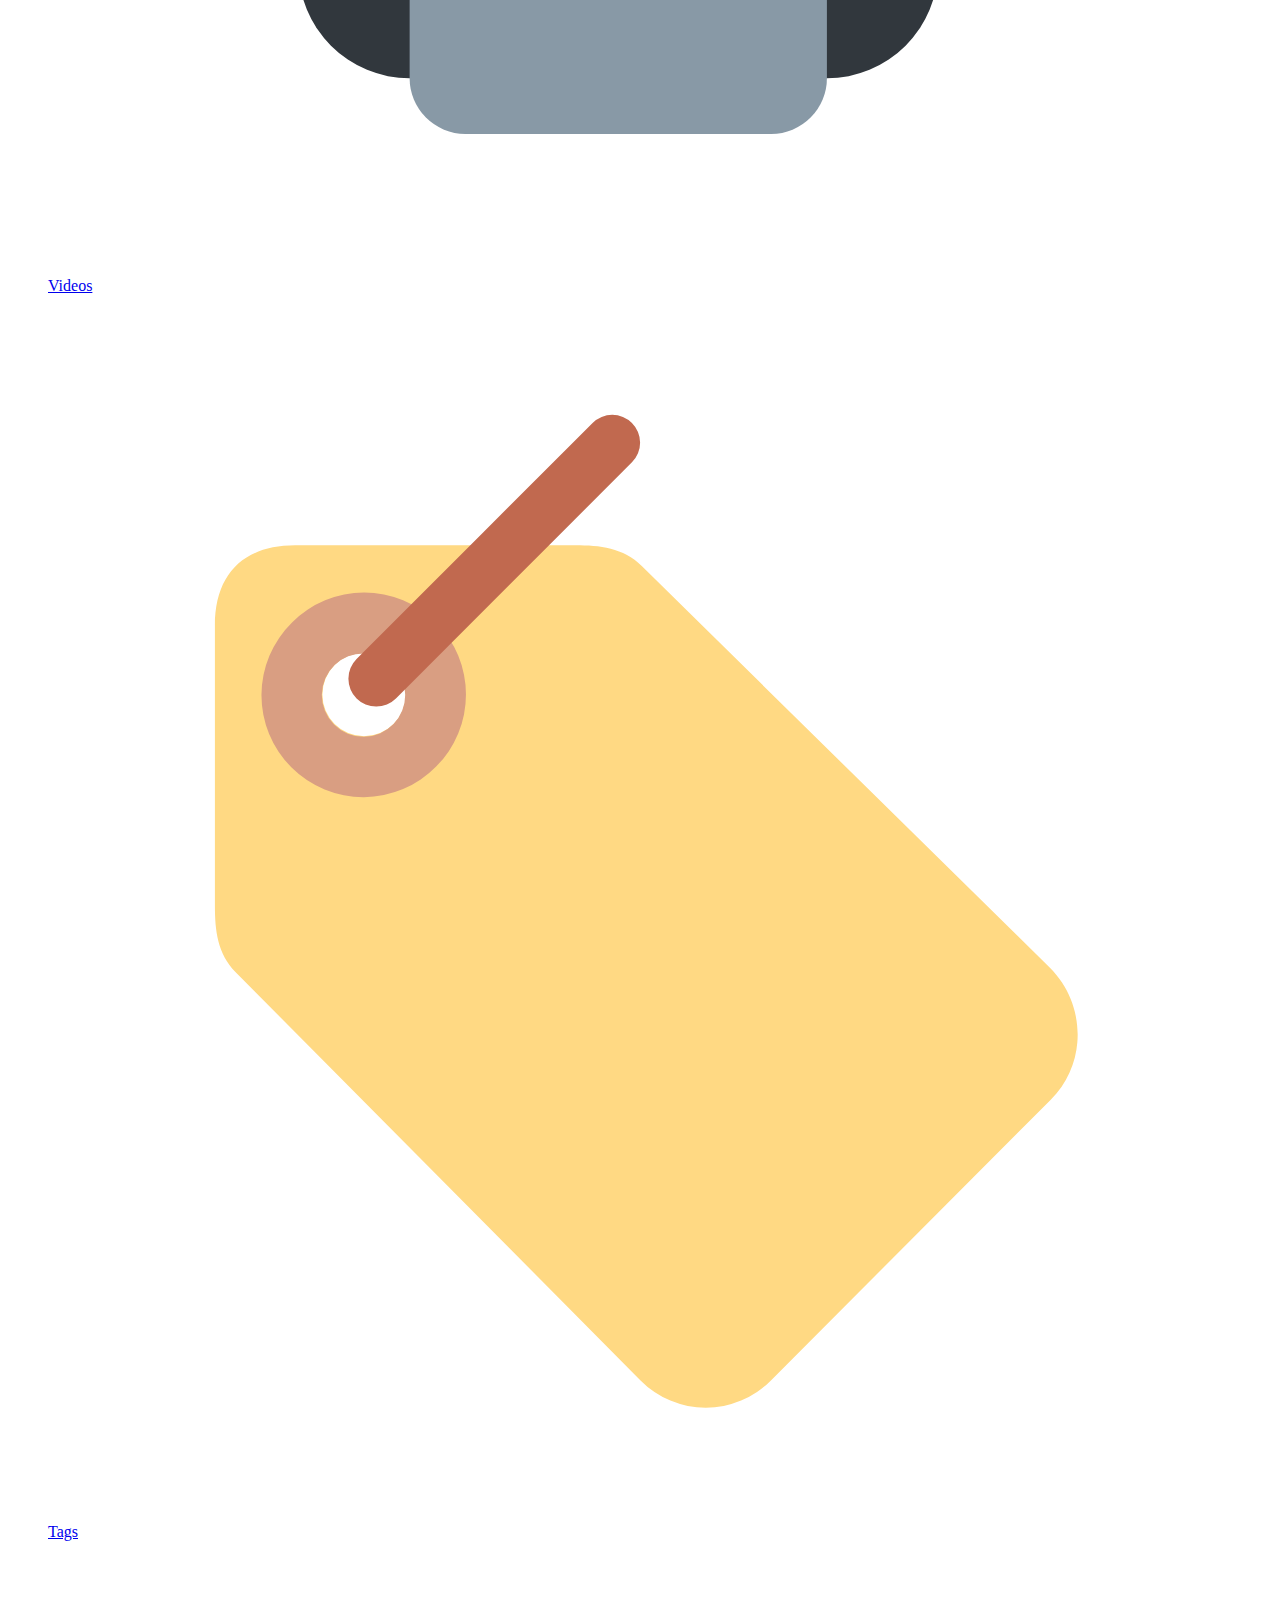
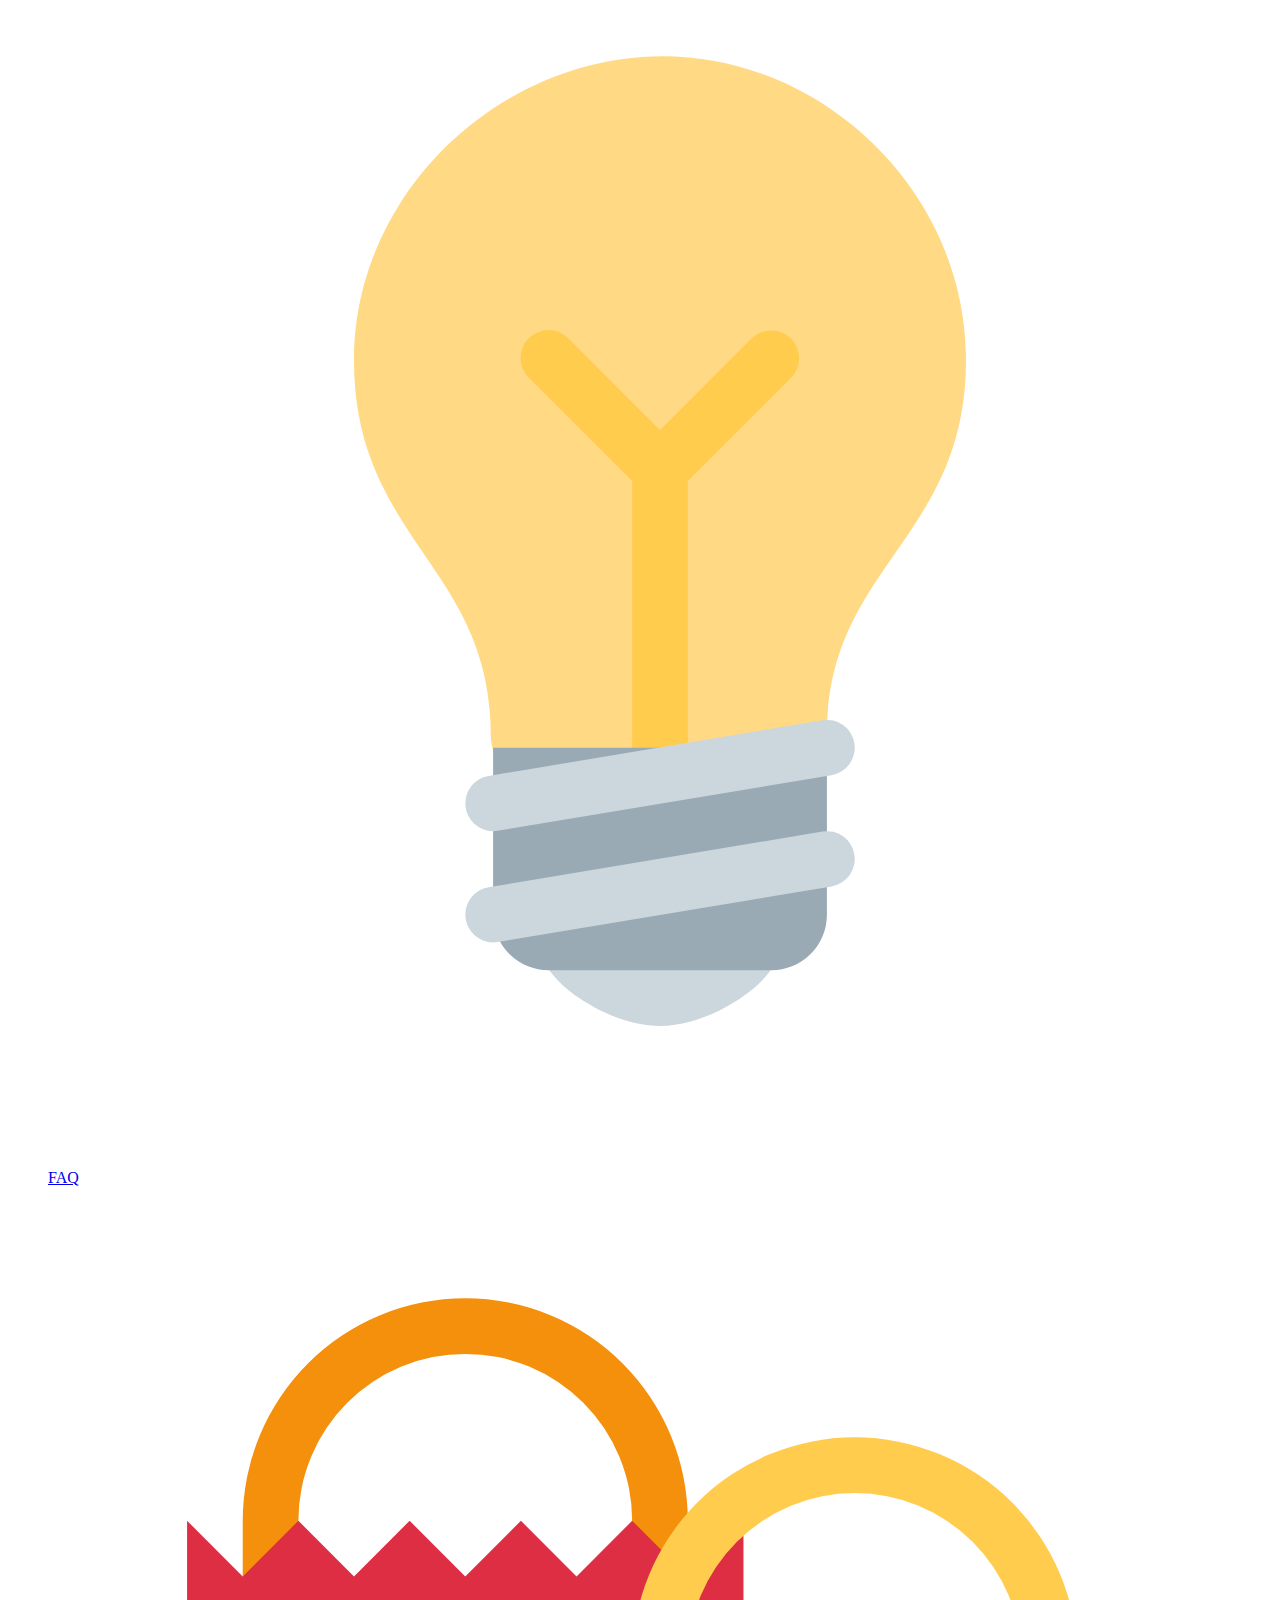
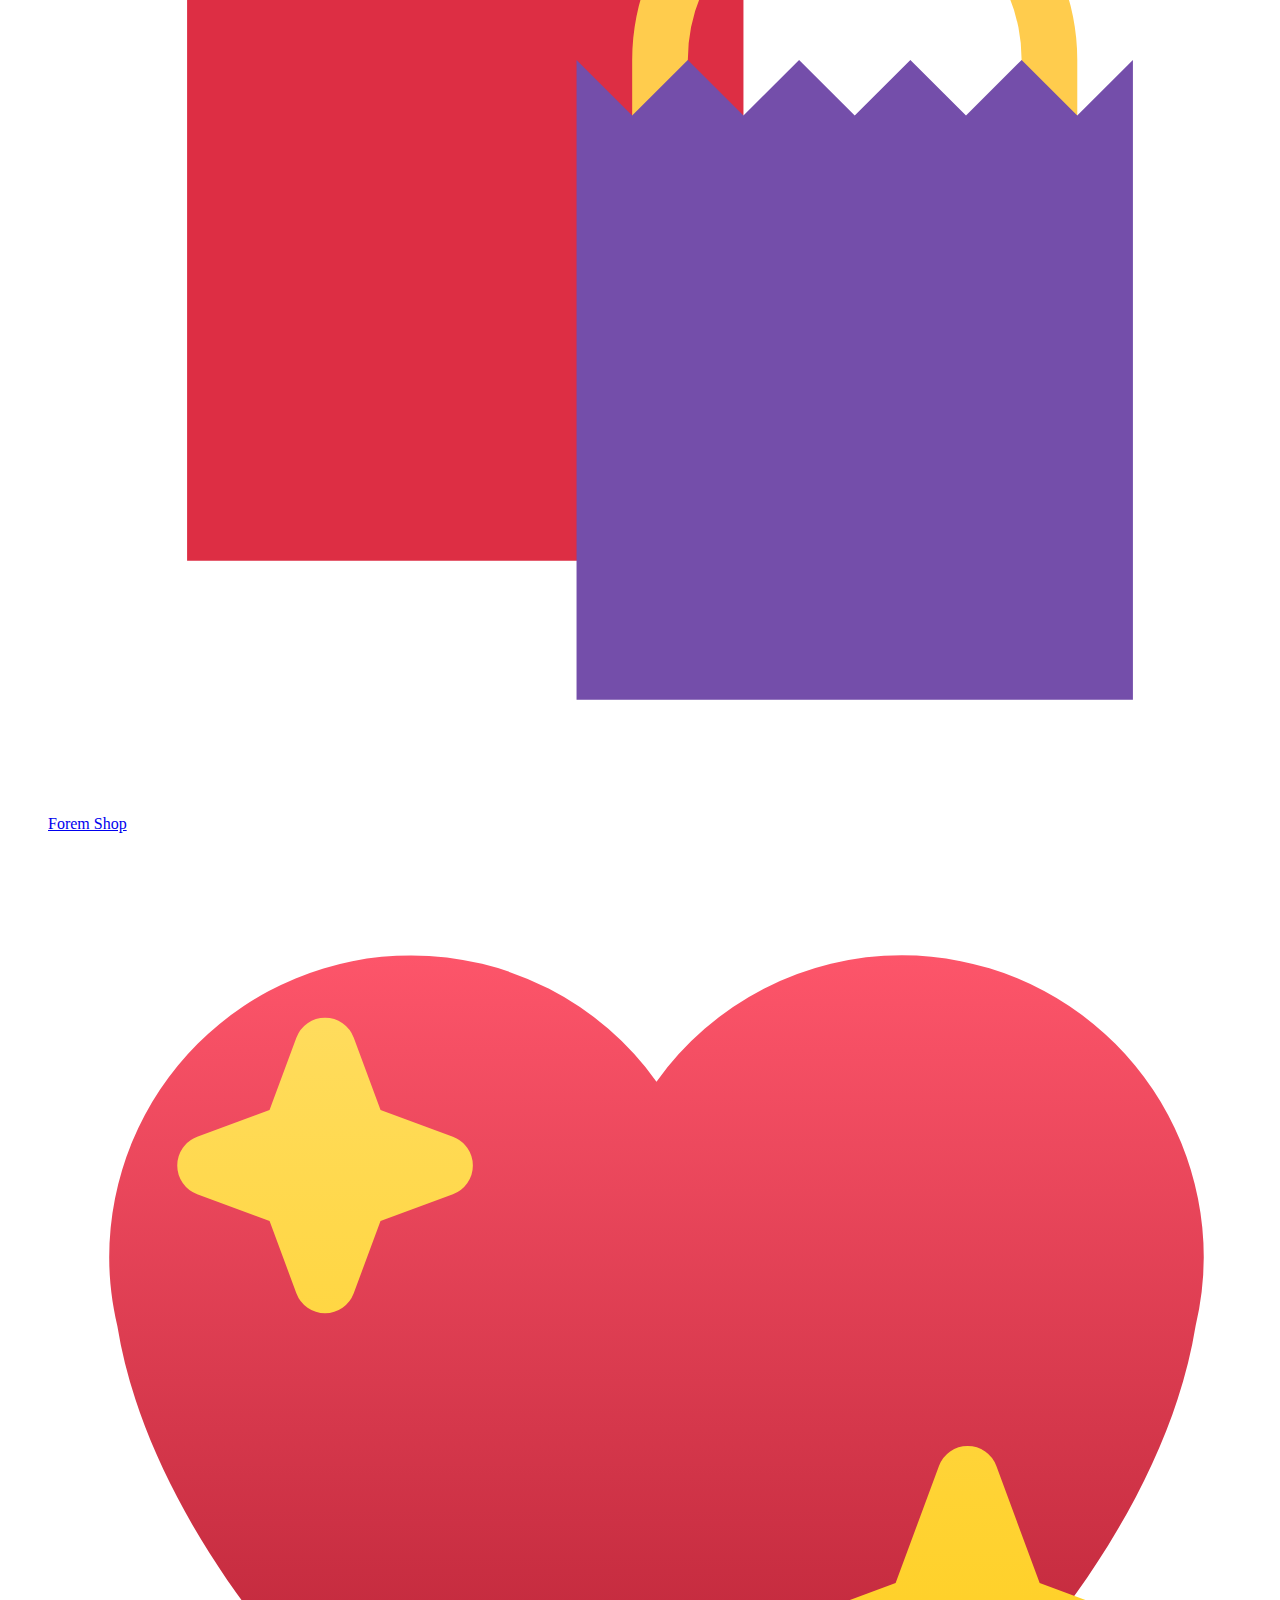
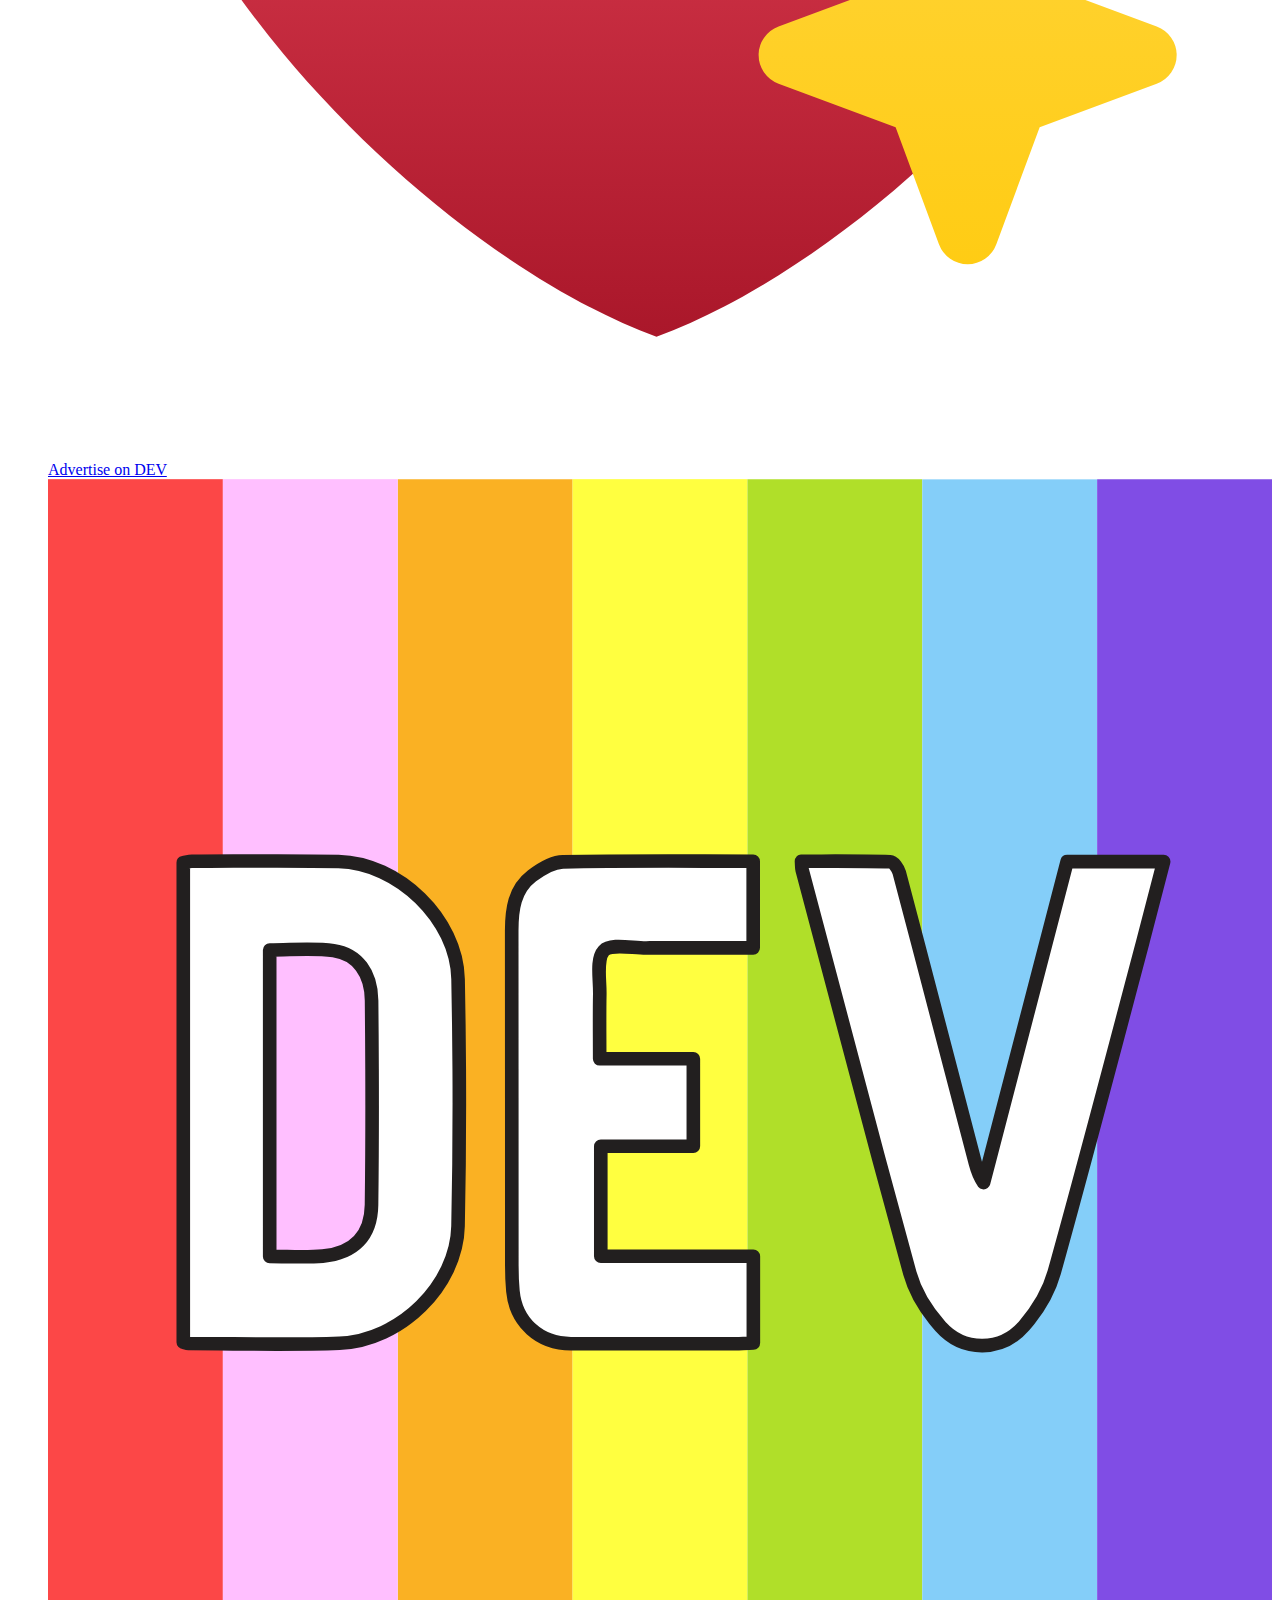
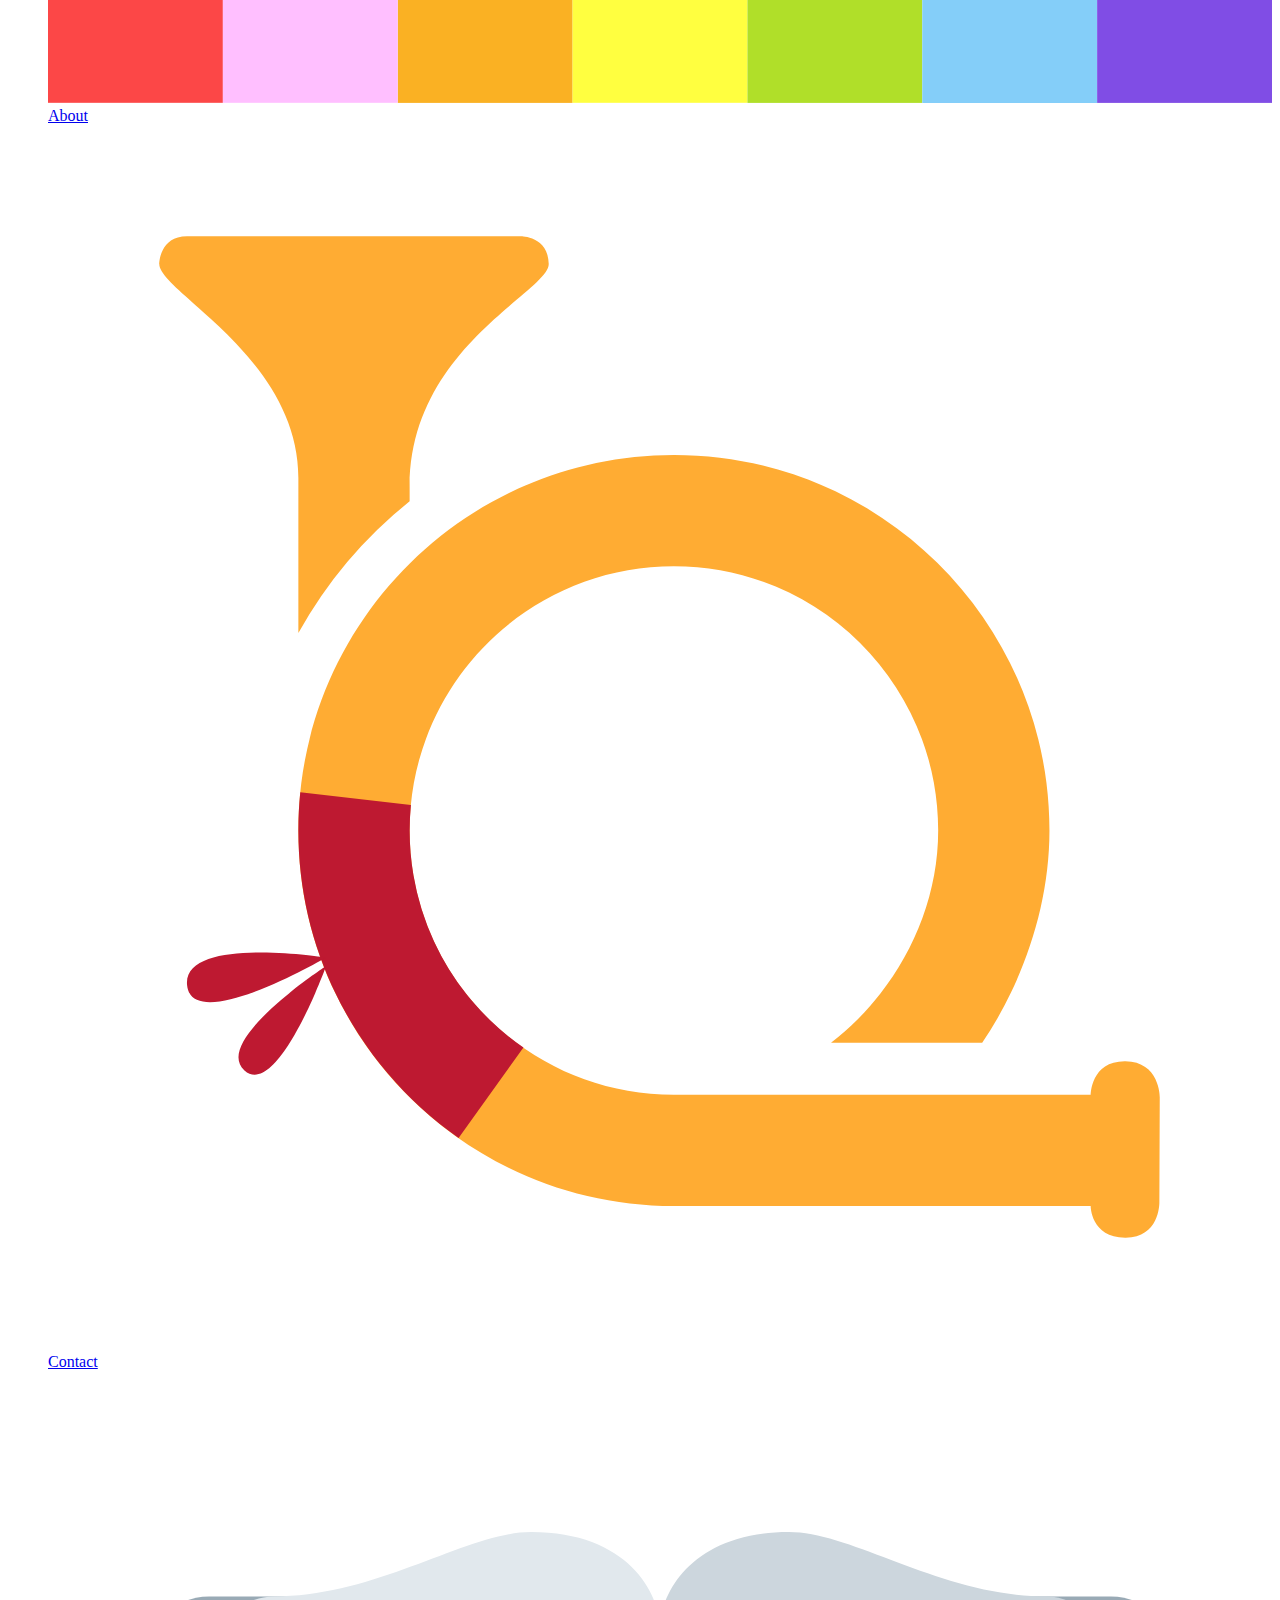
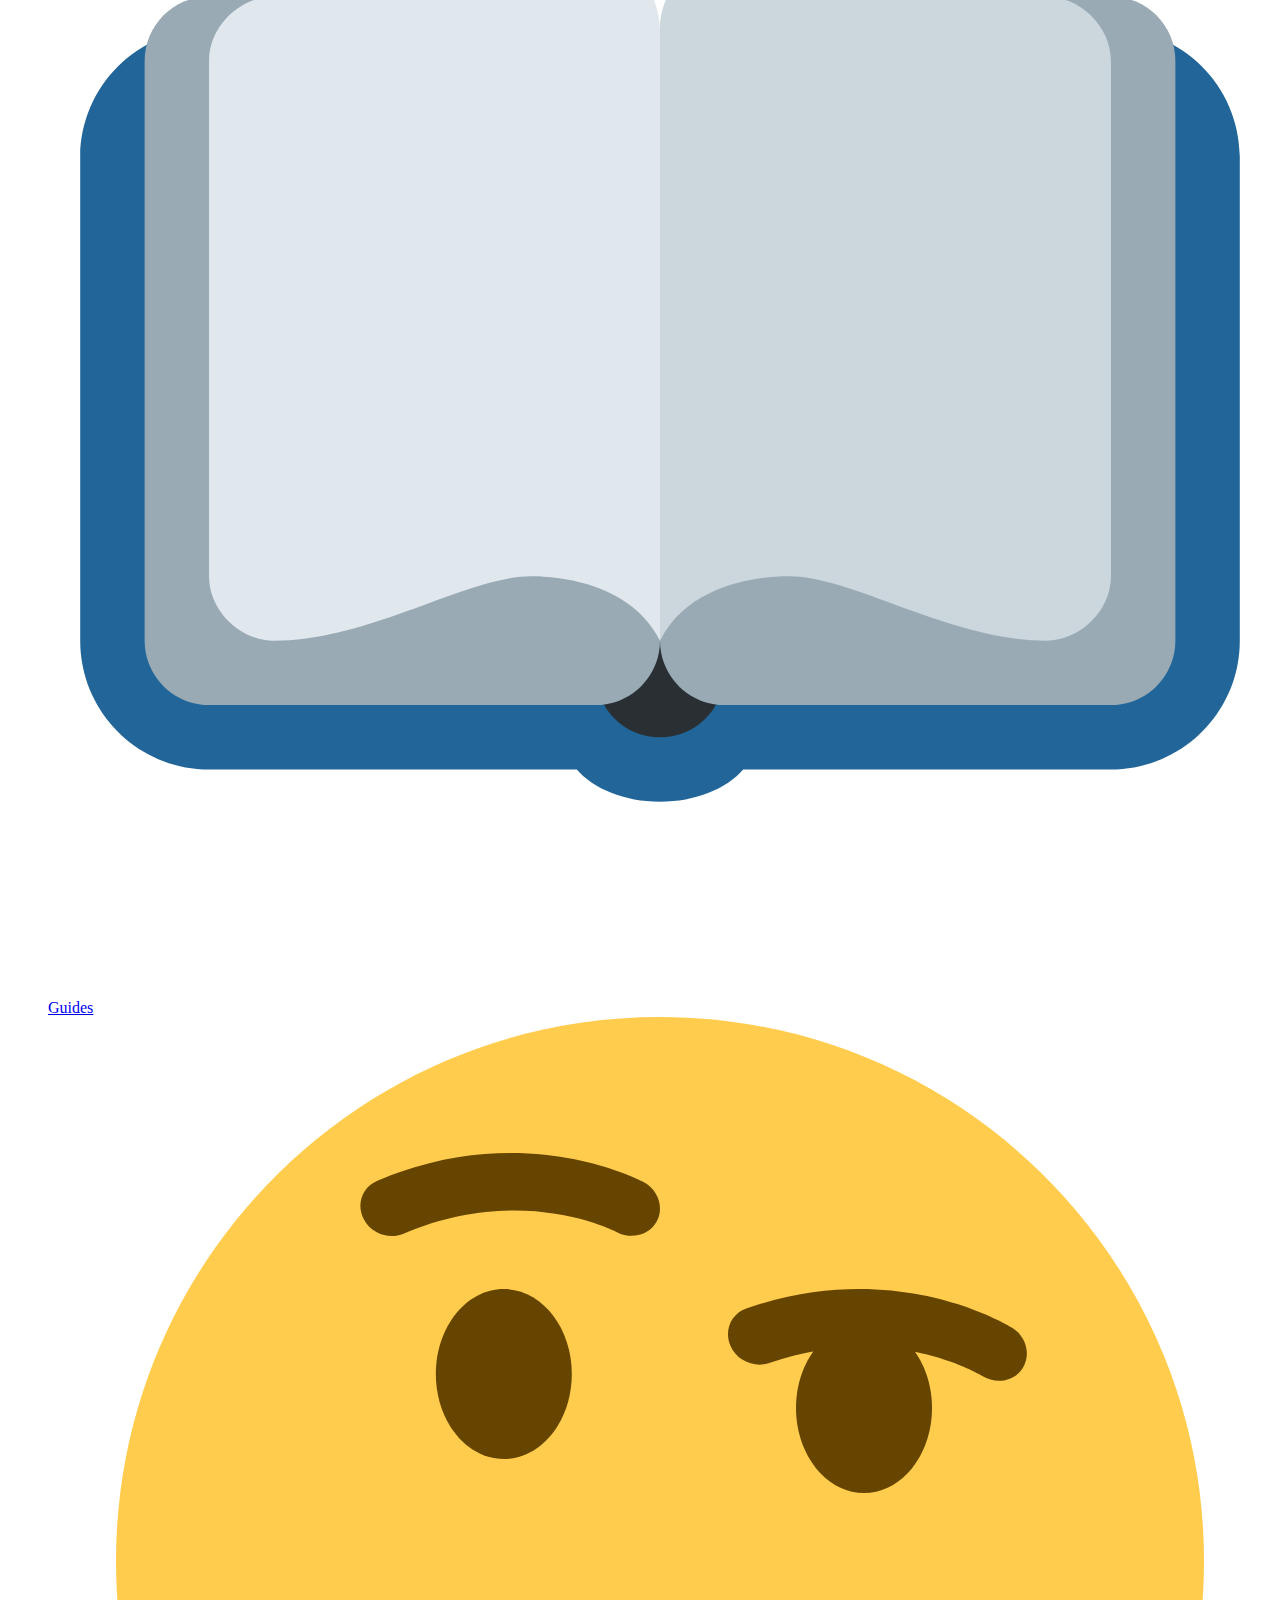
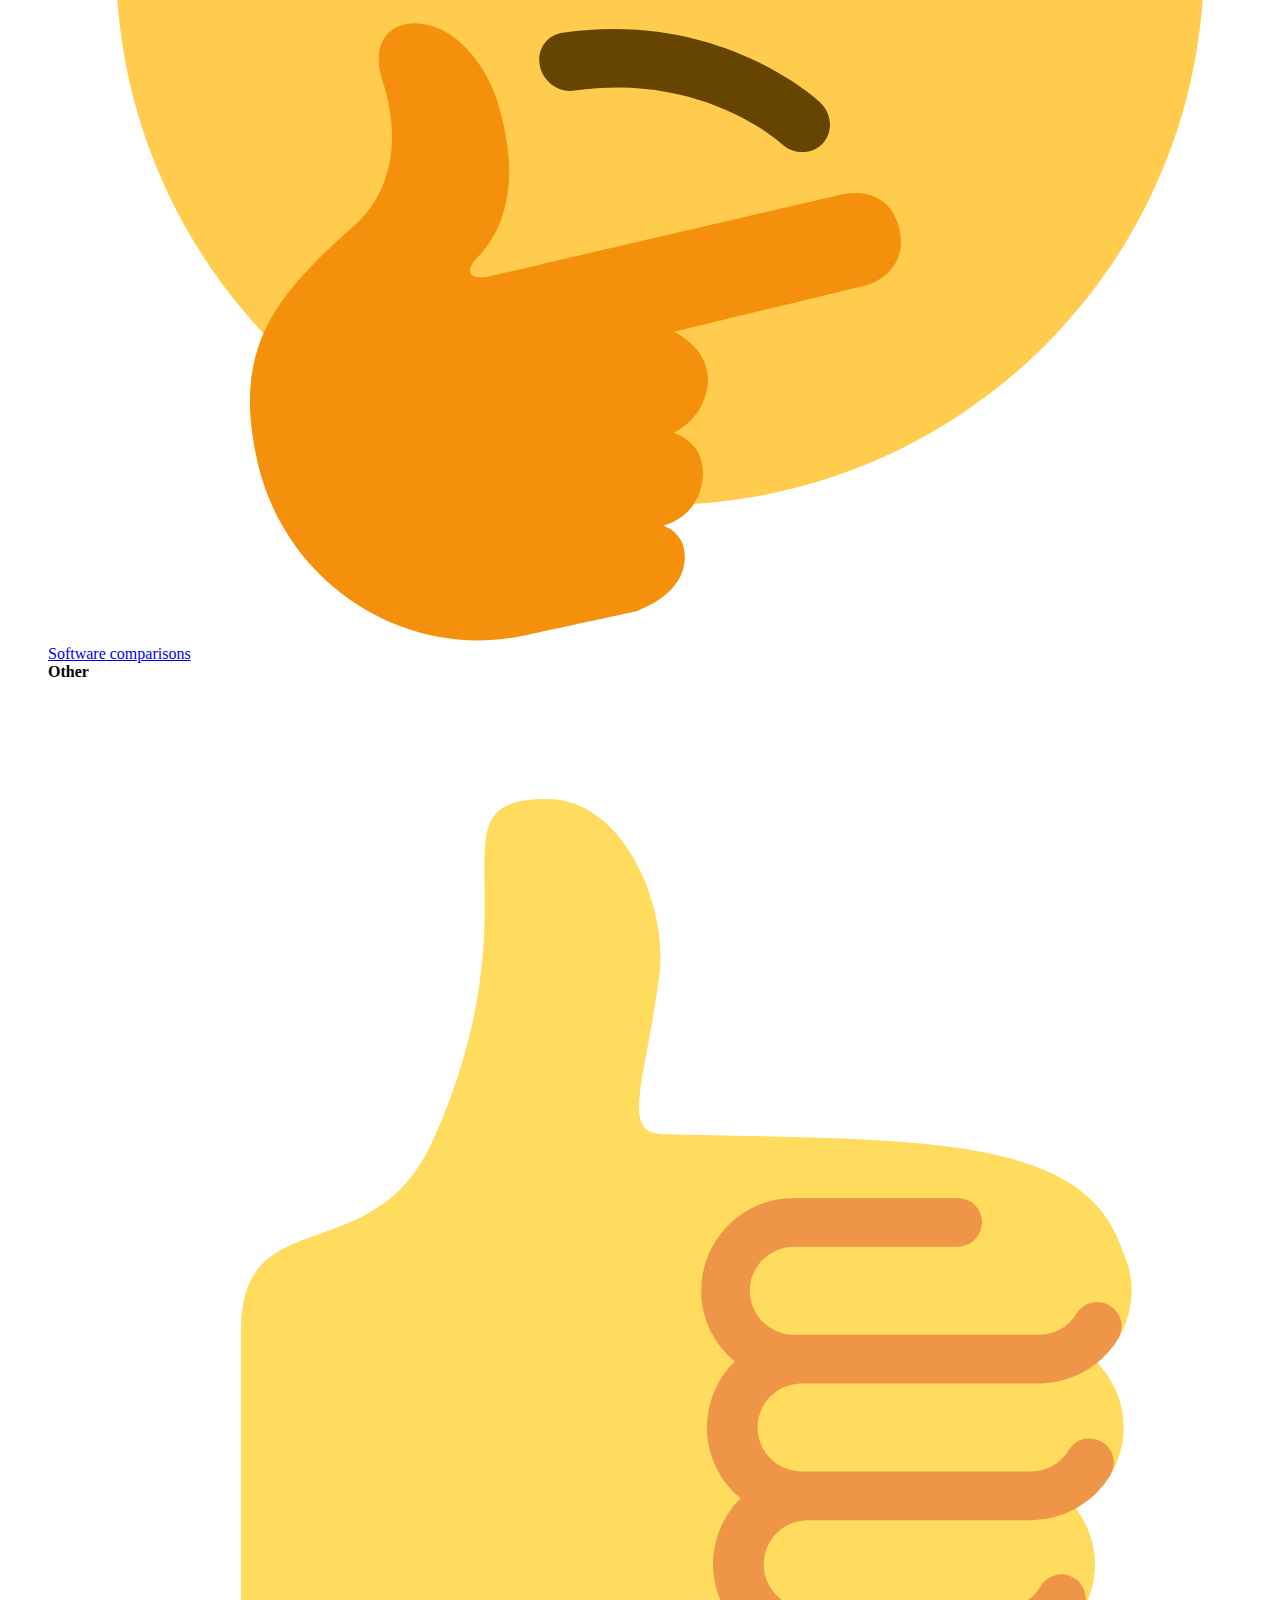
==== commit e1317674: "nav bar fix" ====
--- a/index.html
+++ b/index.html
@@ -8,10 +8,11 @@
   <link rel="shortcut icon" href="./Images/icon_dev.png">
   <link rel="stylesheet" href="./Styles/styles.css">
   <link rel="stylesheet" href="./Styles/asidemenu.css">
+  <link rel="stylesheet" href="./Styles/listings.css">
   <link rel="stylesheet" href="./sidebar.css">
-  <link rel="stylesheet" href="./Styles/listings.css">
   <link rel="stylesheet" href="./Styles/main-cards.css">
-  <link rel="stylesheet" href="./Styles/socialmedia.css">
+  <link rel="stylesheet" href="./Styles/socialmedia.css"> 
+  <link rel="stylesheet" href="./Styles/nav-style.css">
 
   <!-- Fonts -->
   <link rel="preconnect" href="https://fonts.googleapis.com">
@@ -27,16 +28,17 @@
 
 <body>
   <header>
-    <nav class="navbar bg-body-tertiary d-flex flex-column">
+    <nav class="navbar container-fluid bg-body-tertiary d-flex flex-column">
       <!-- ------------LEFT NAV PART ------------ -->
       <div class="container-fluid d-flex">
-<img class="btn burguer__aside__off d-md-none" type="button" data-bs-toggle="offcanvas"
+  
+        <section class="left-navbar__section d-flex justify-content-start">
+          <img class="btn burguer__aside__off d-md-none" type="button" data-bs-toggle="offcanvas"
         data-bs-target="#offcanvasScrolling" aria-controls="offcanvasScrolling" src="./Images/svg0.svg" alt="Menú">
 
-        <section class="left-navbar__section d-flex justify-content-start">
           <button class="home-logo__button border-0 bg-transparent">
             <img
-              class="rounded me-3"
+              class="rounded"
               src="./Images/icon_dev.png"
               alt="Dev To"
               height="38px"
@@ -223,6 +225,8 @@
           </div>
         </div>
       </aside>
+
+
       <div class="offcanvas offcanvas-start" data-bs-scroll="true" data-bs-backdrop="false" tabindex="-1"
           id="offcanvasScrolling" aria-labelledby="offcanvasScrollingLabel">
           <div class="offcanvas-header">
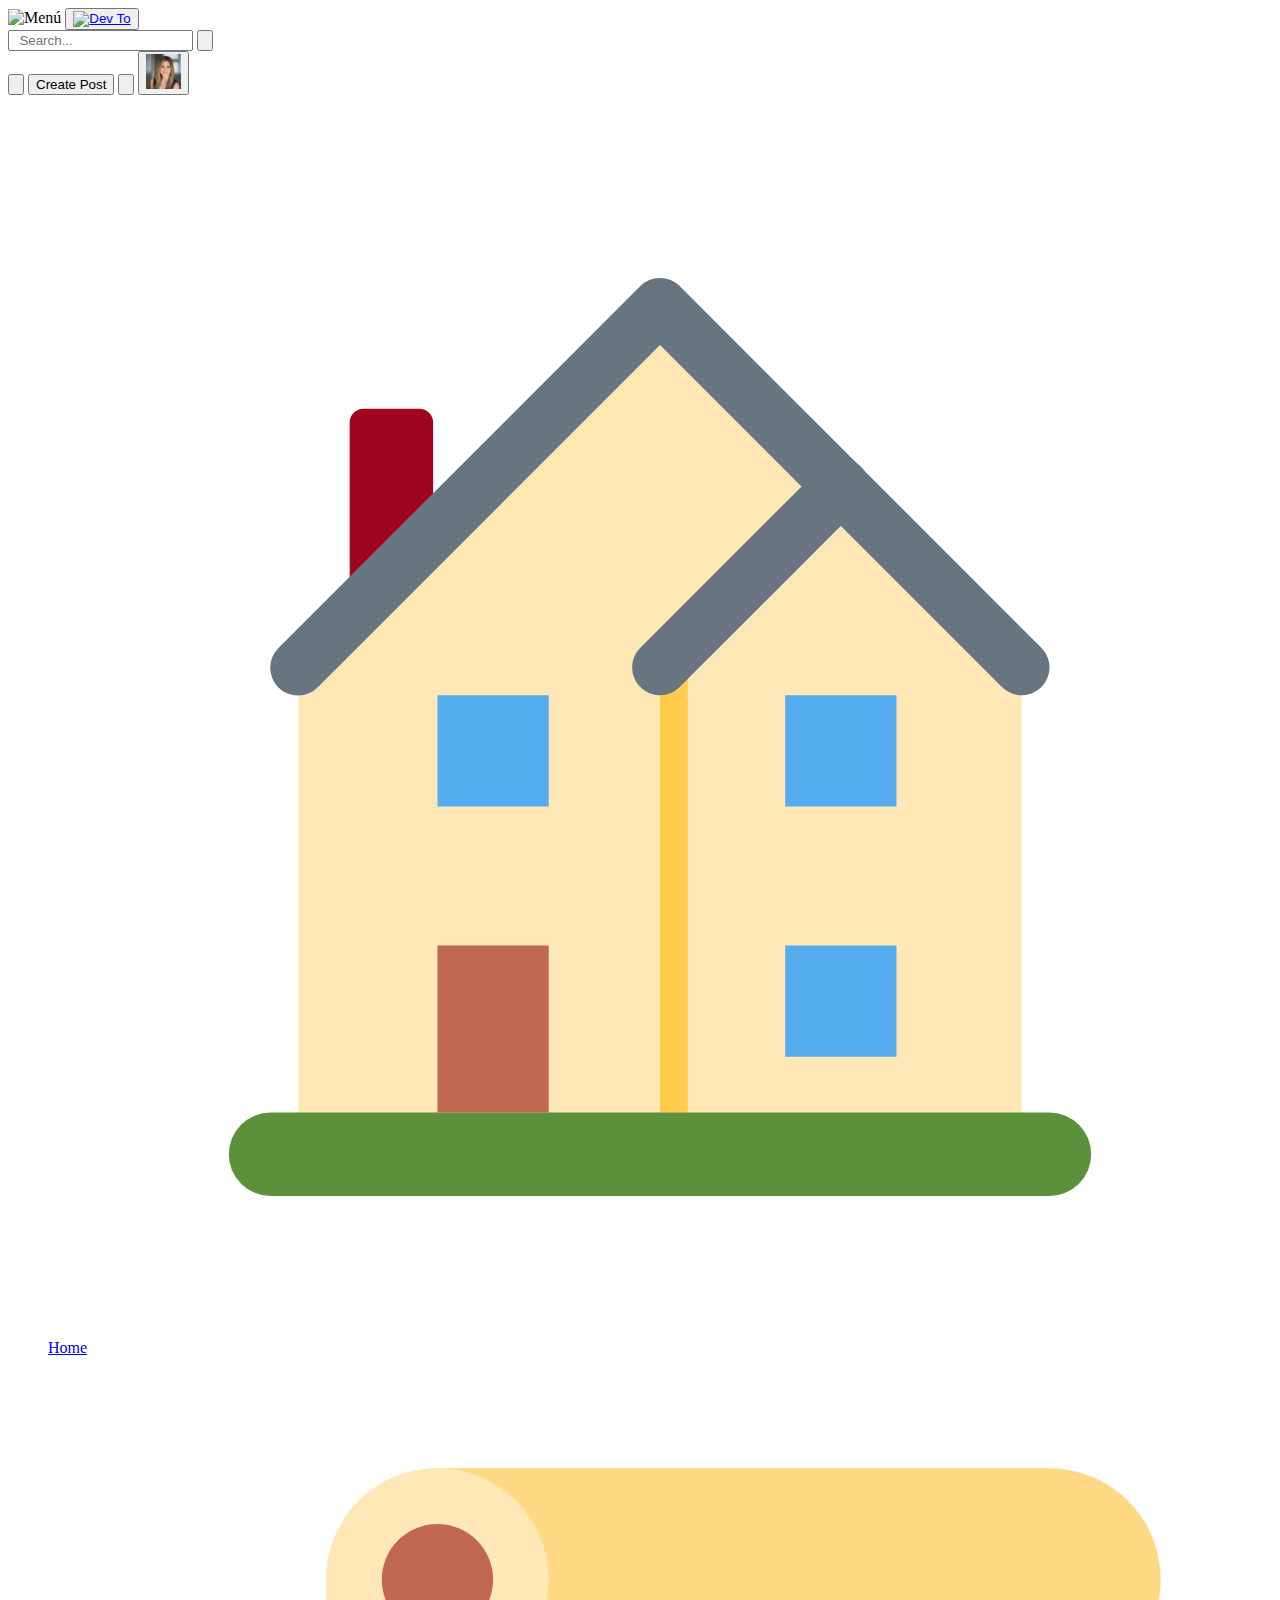
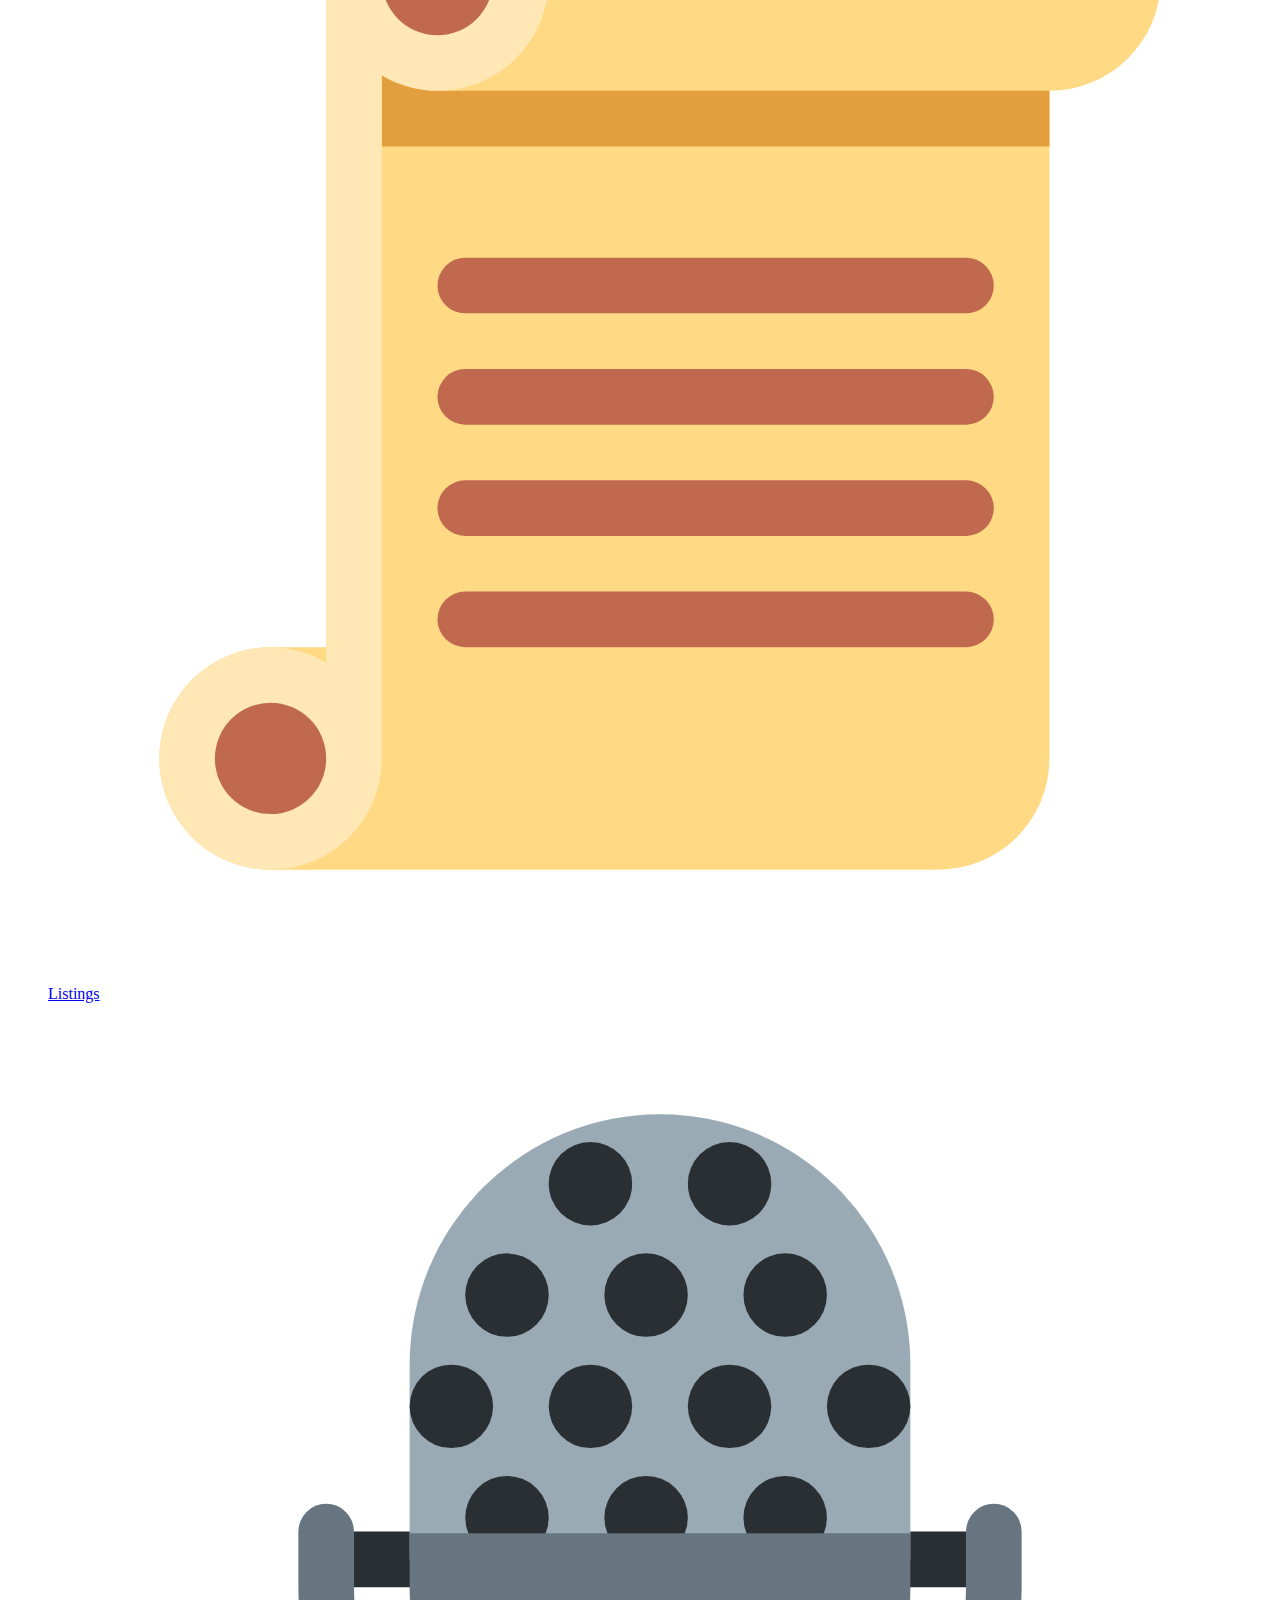
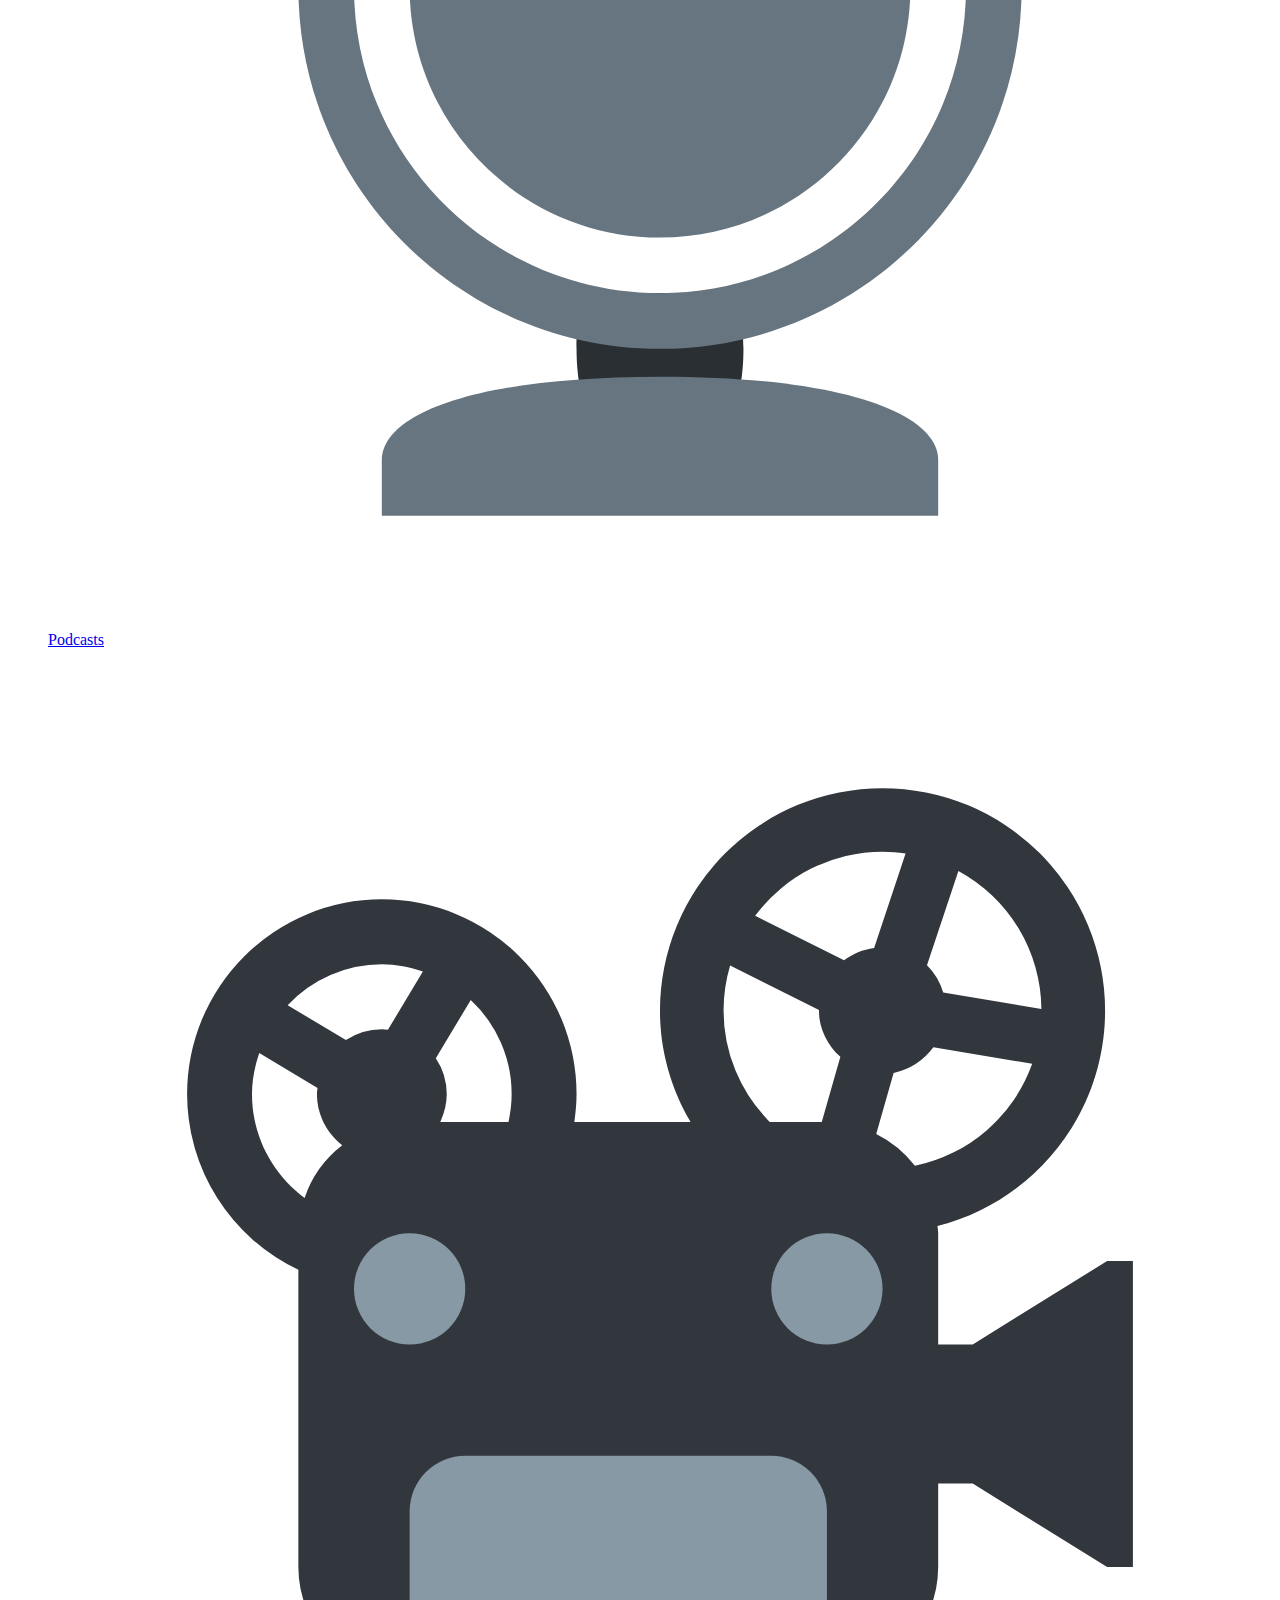
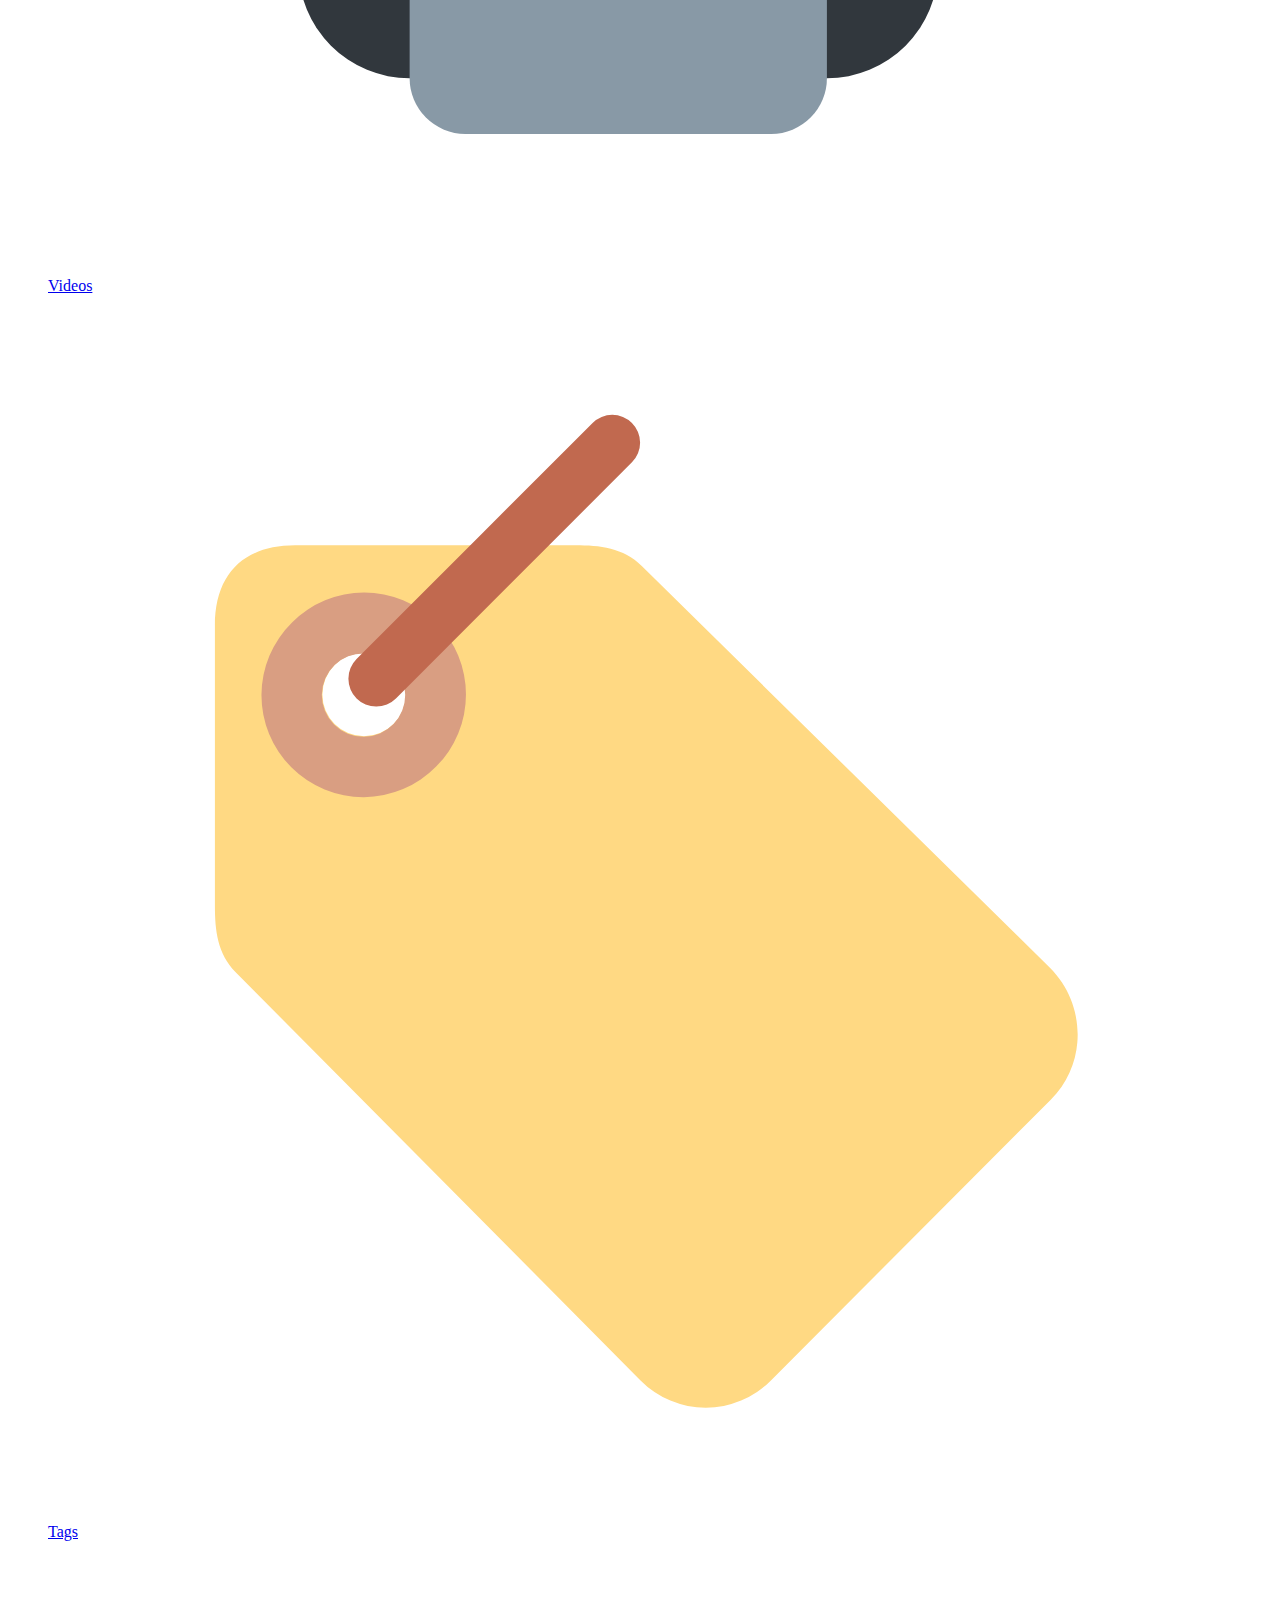
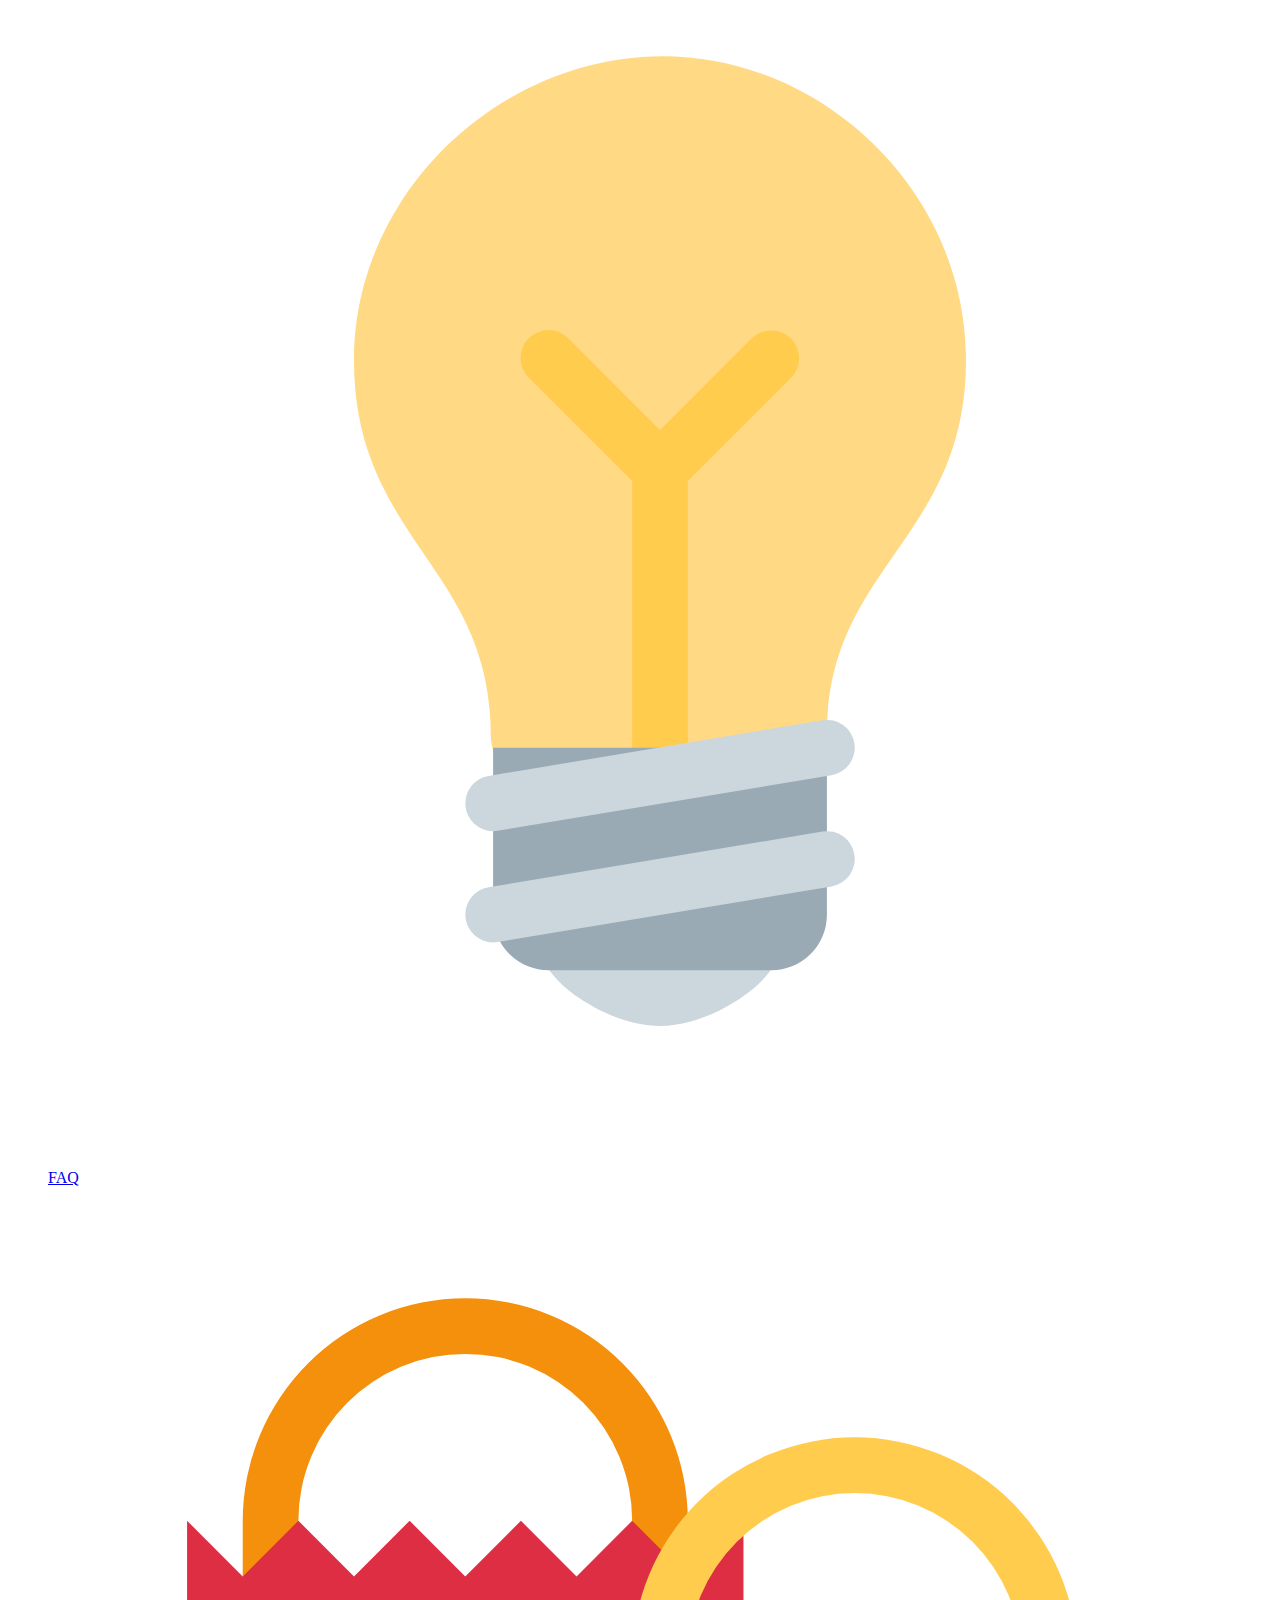
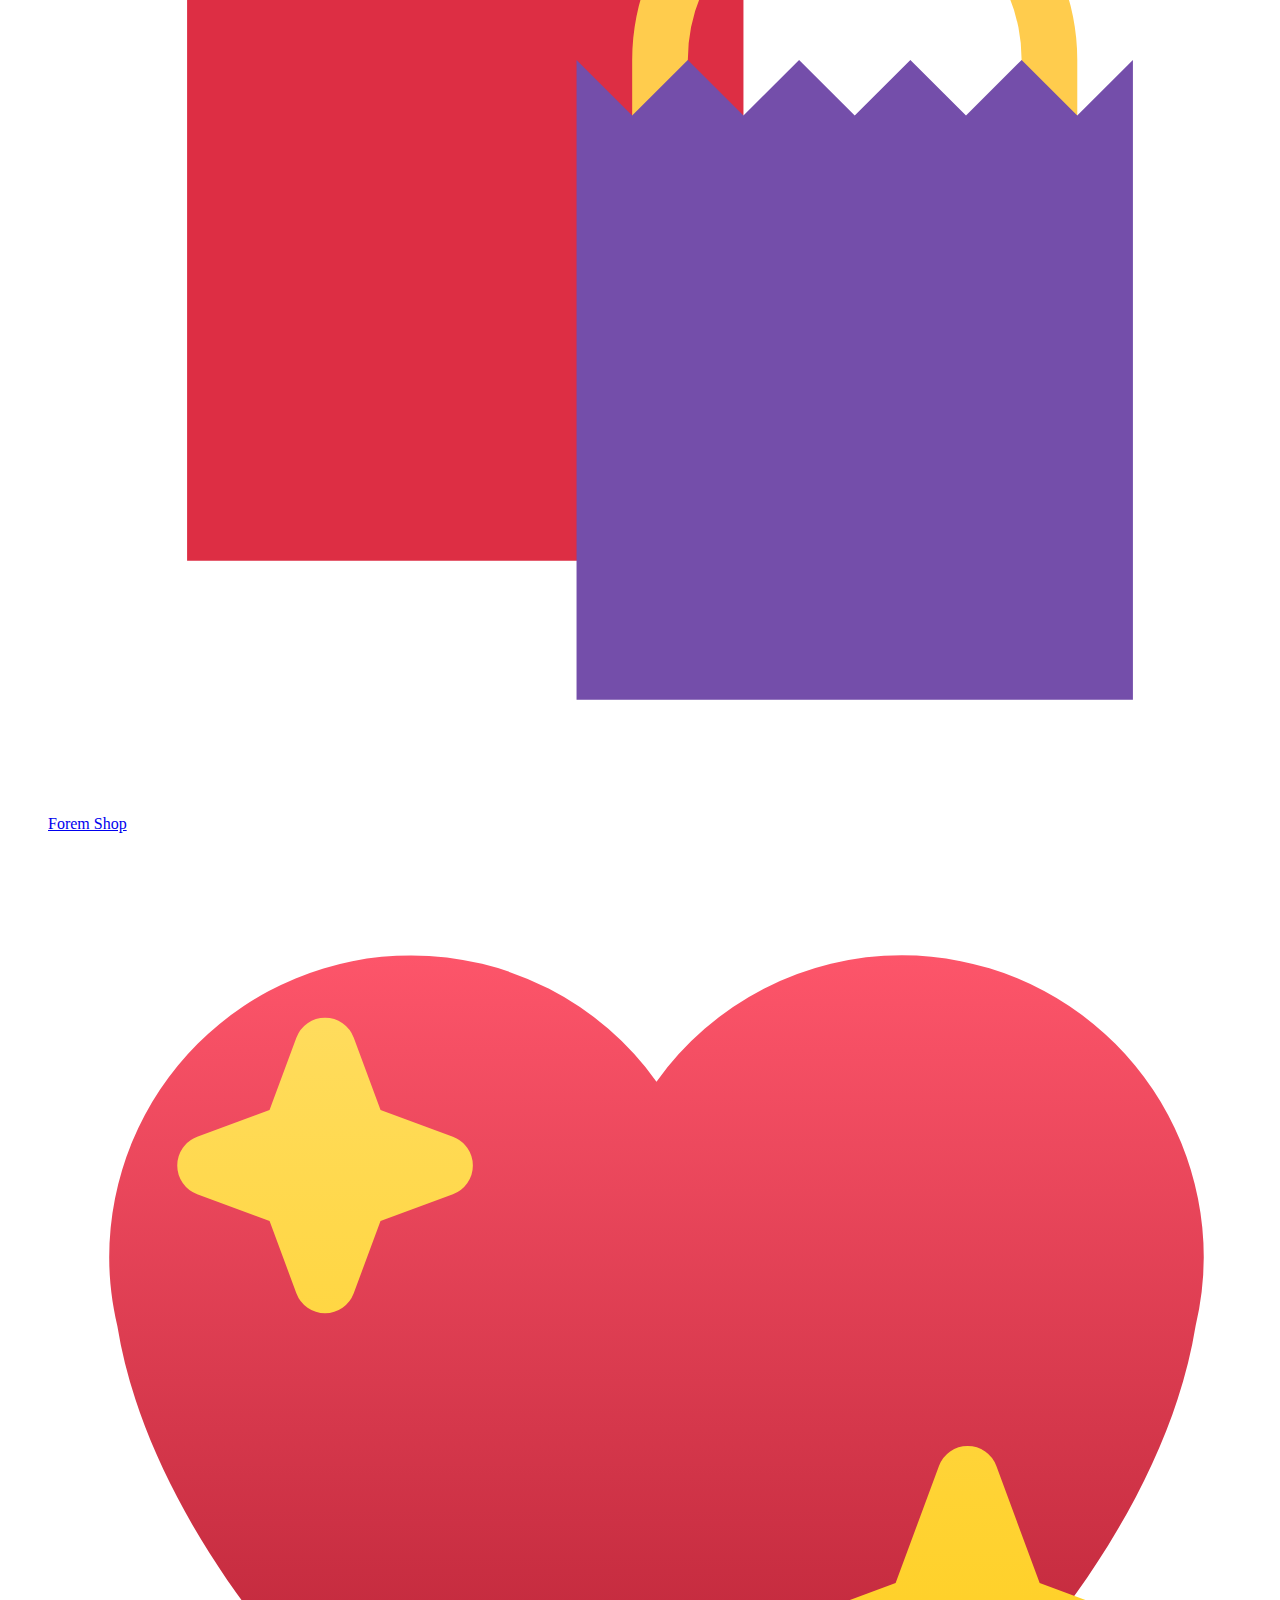
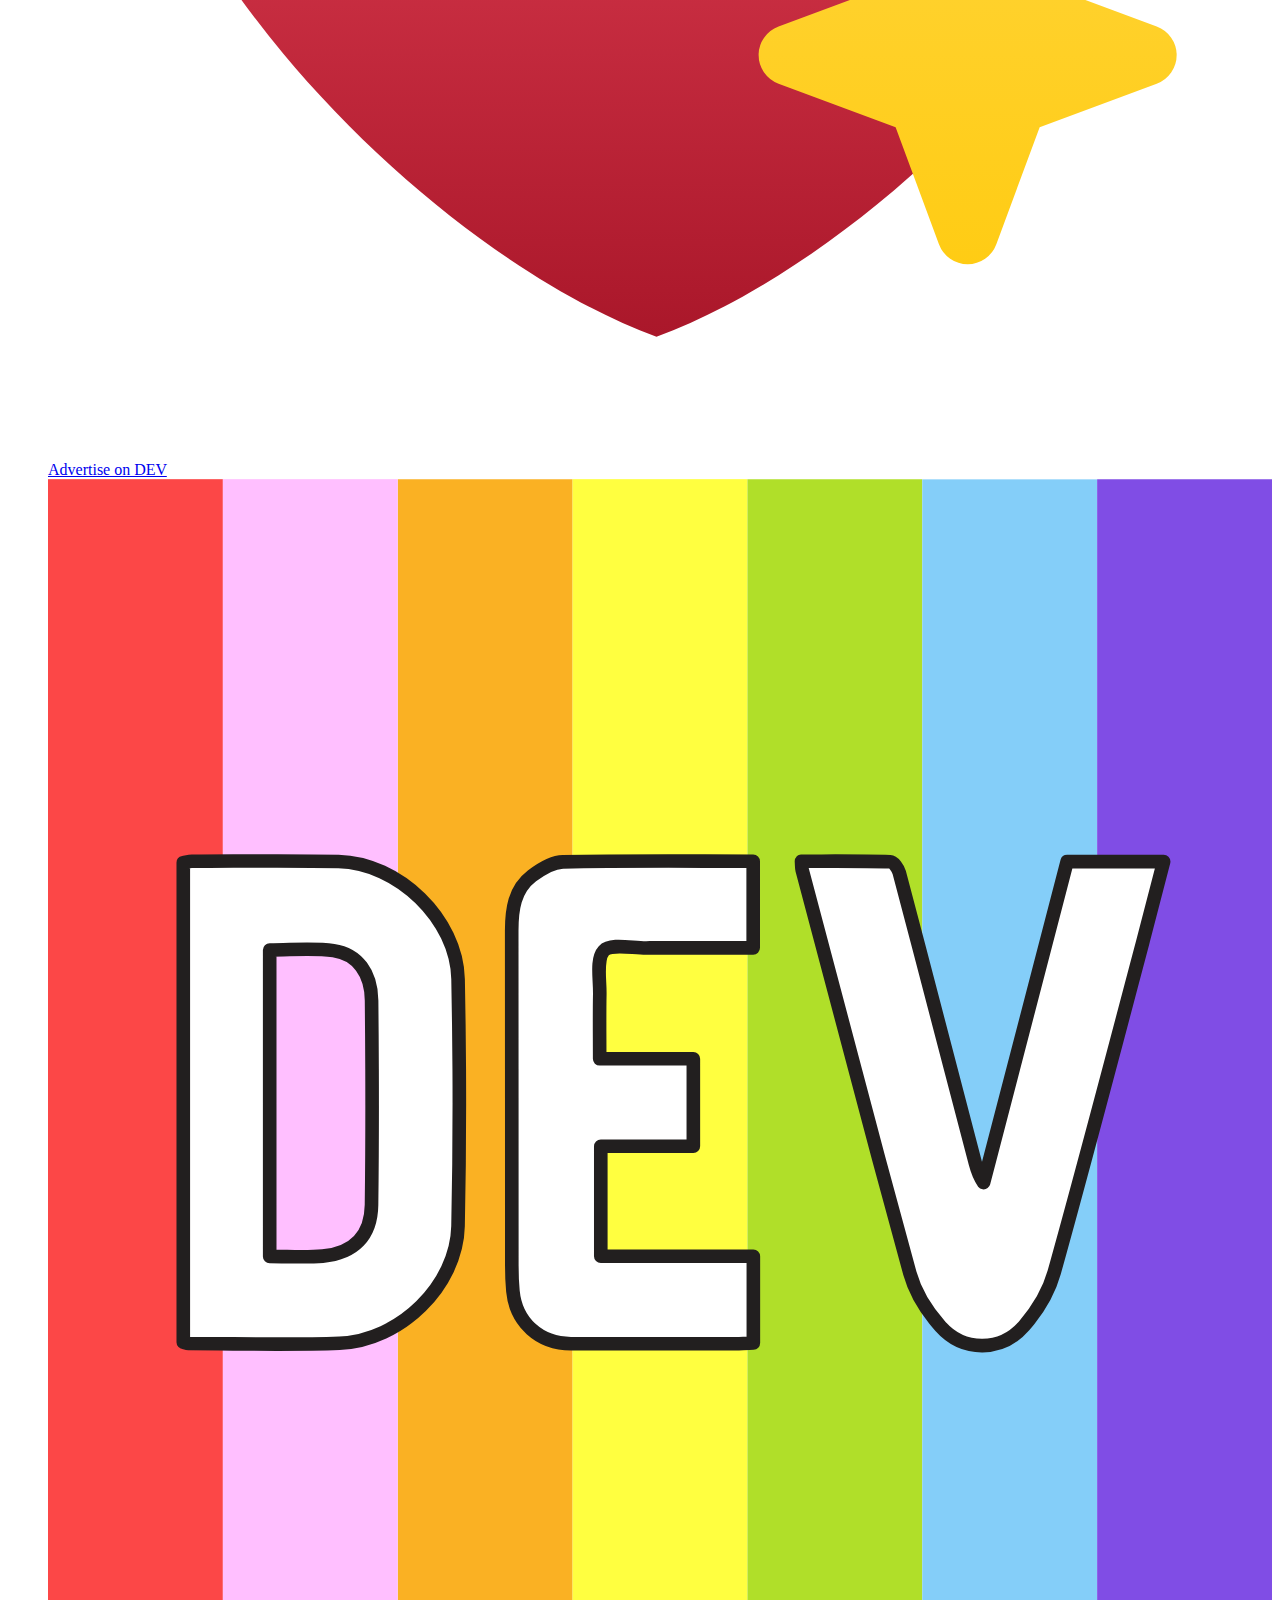
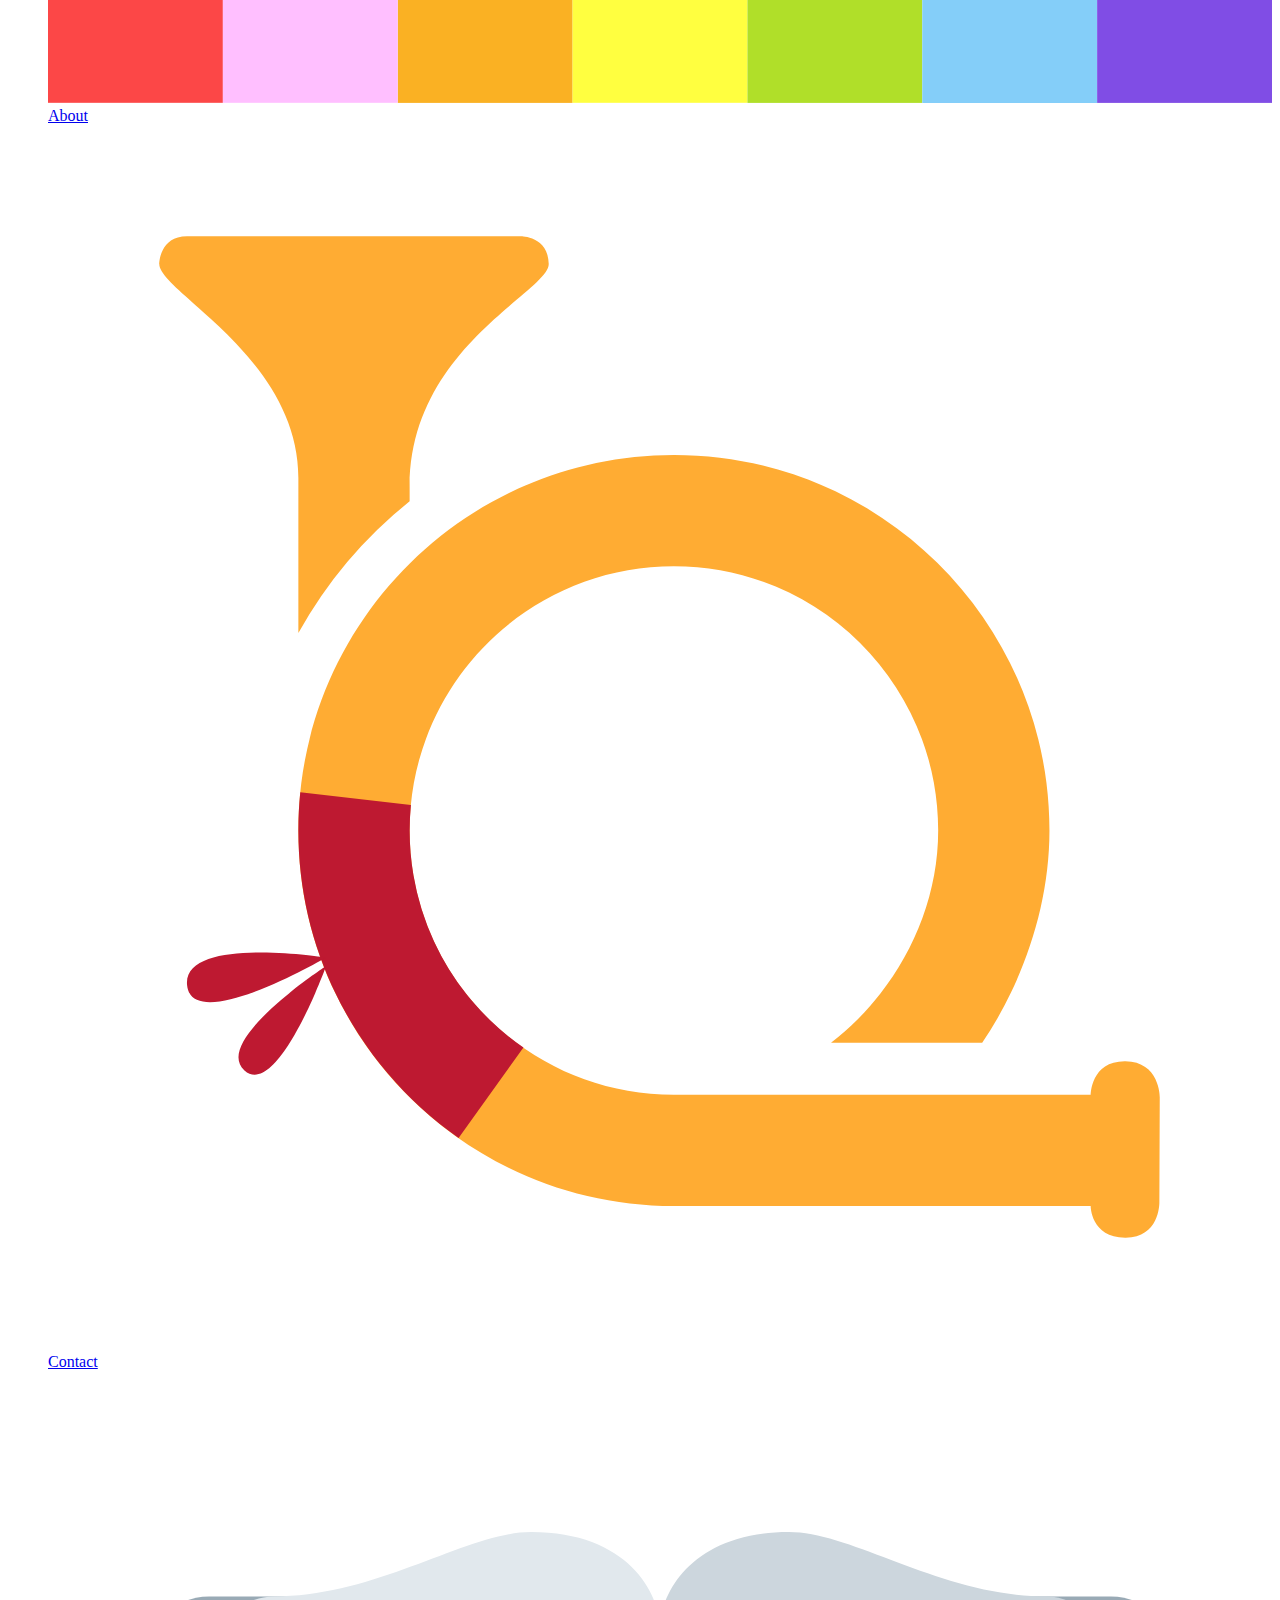
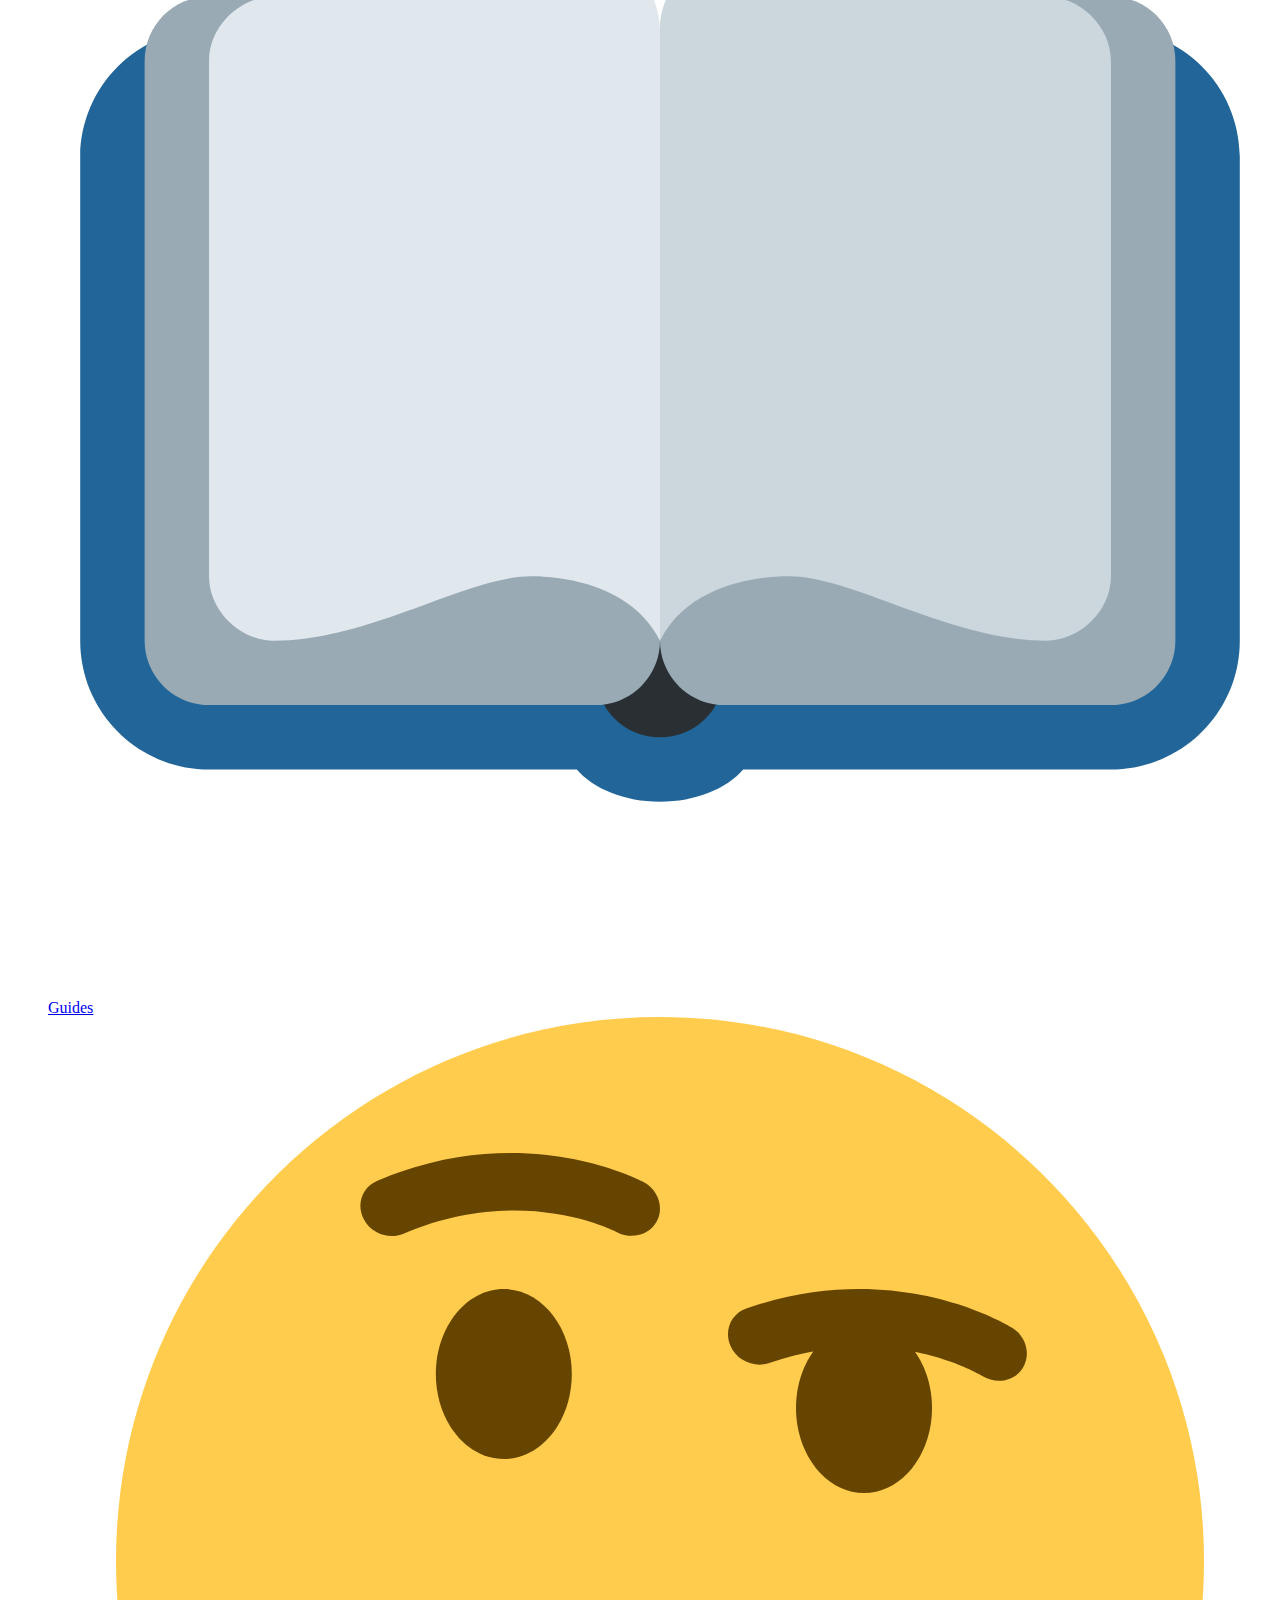
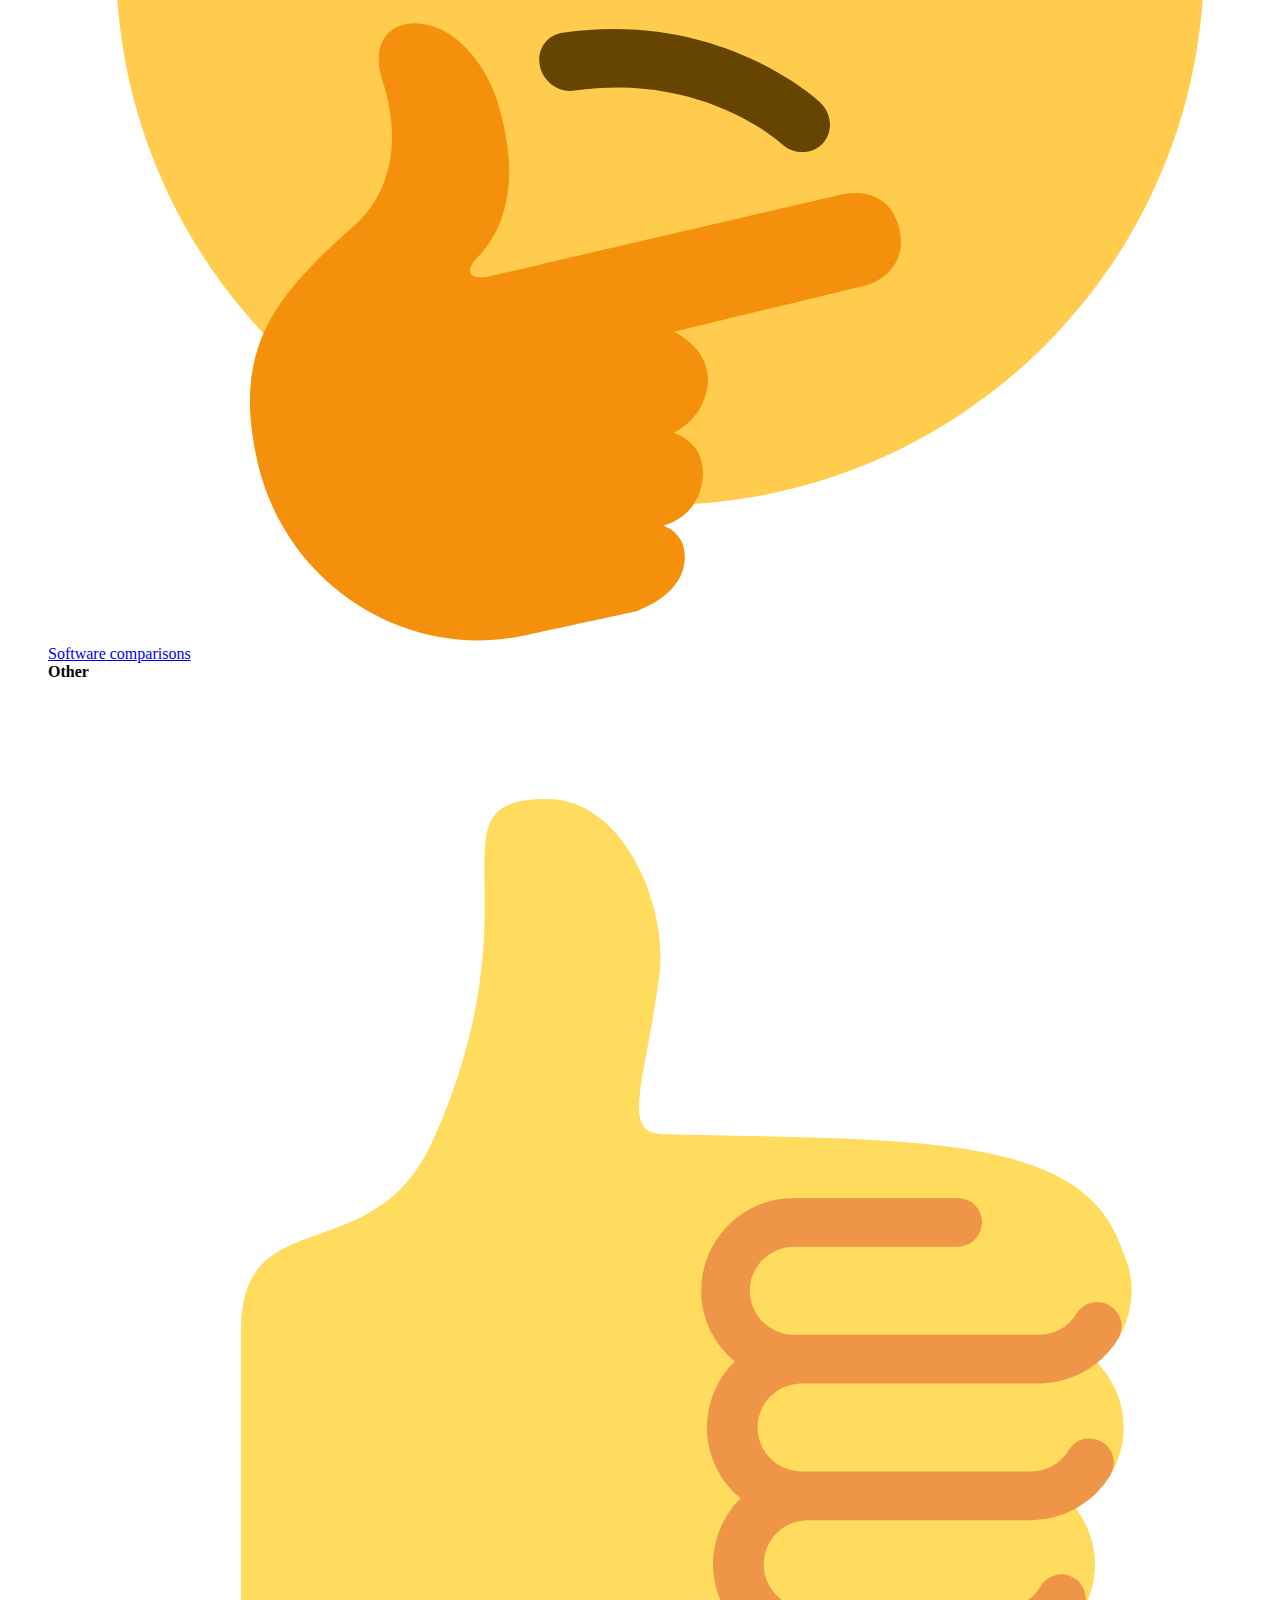
==== commit d4b477a8: "Link DEV" ====
--- a/index.html
+++ b/index.html
@@ -37,13 +37,13 @@
         data-bs-target="#offcanvasScrolling" aria-controls="offcanvasScrolling" src="./Images/svg0.svg" alt="Menú">
 
           <button class="home-logo__button border-0 bg-transparent">
-            <img
+            <a href="index.html"><img
               class="rounded"
               src="./Images/icon_dev.png"
               alt="Dev To"
               height="38px"
               width="45px"
-            />
+            /></a>
           </button>
 
           <div
@@ -146,7 +146,7 @@
         <div class="reaction-principal__container d-md-block d-none">
           <ul class="reaction-section justify-content-start flex-grow-1 p-0">
             <div class="list-group">
-              <a href="#" class="item-grey list-group-item list-group-item-action border-0"><img class="icons__list__burgueroff"
+              <a href="index.html" class="item-grey list-group-item list-group-item-action border-0"><img class="icons__list__burgueroff"
                   src="./Images/icons/casa.svg" alt="Home">Home</a>
               <a href="#" class="item-grey list-group-item list-group-item-action border-0"><img class="icons__list__burgueroff"
                   src="./Images/icons/documento.svg" alt="listicon">Listings</a>
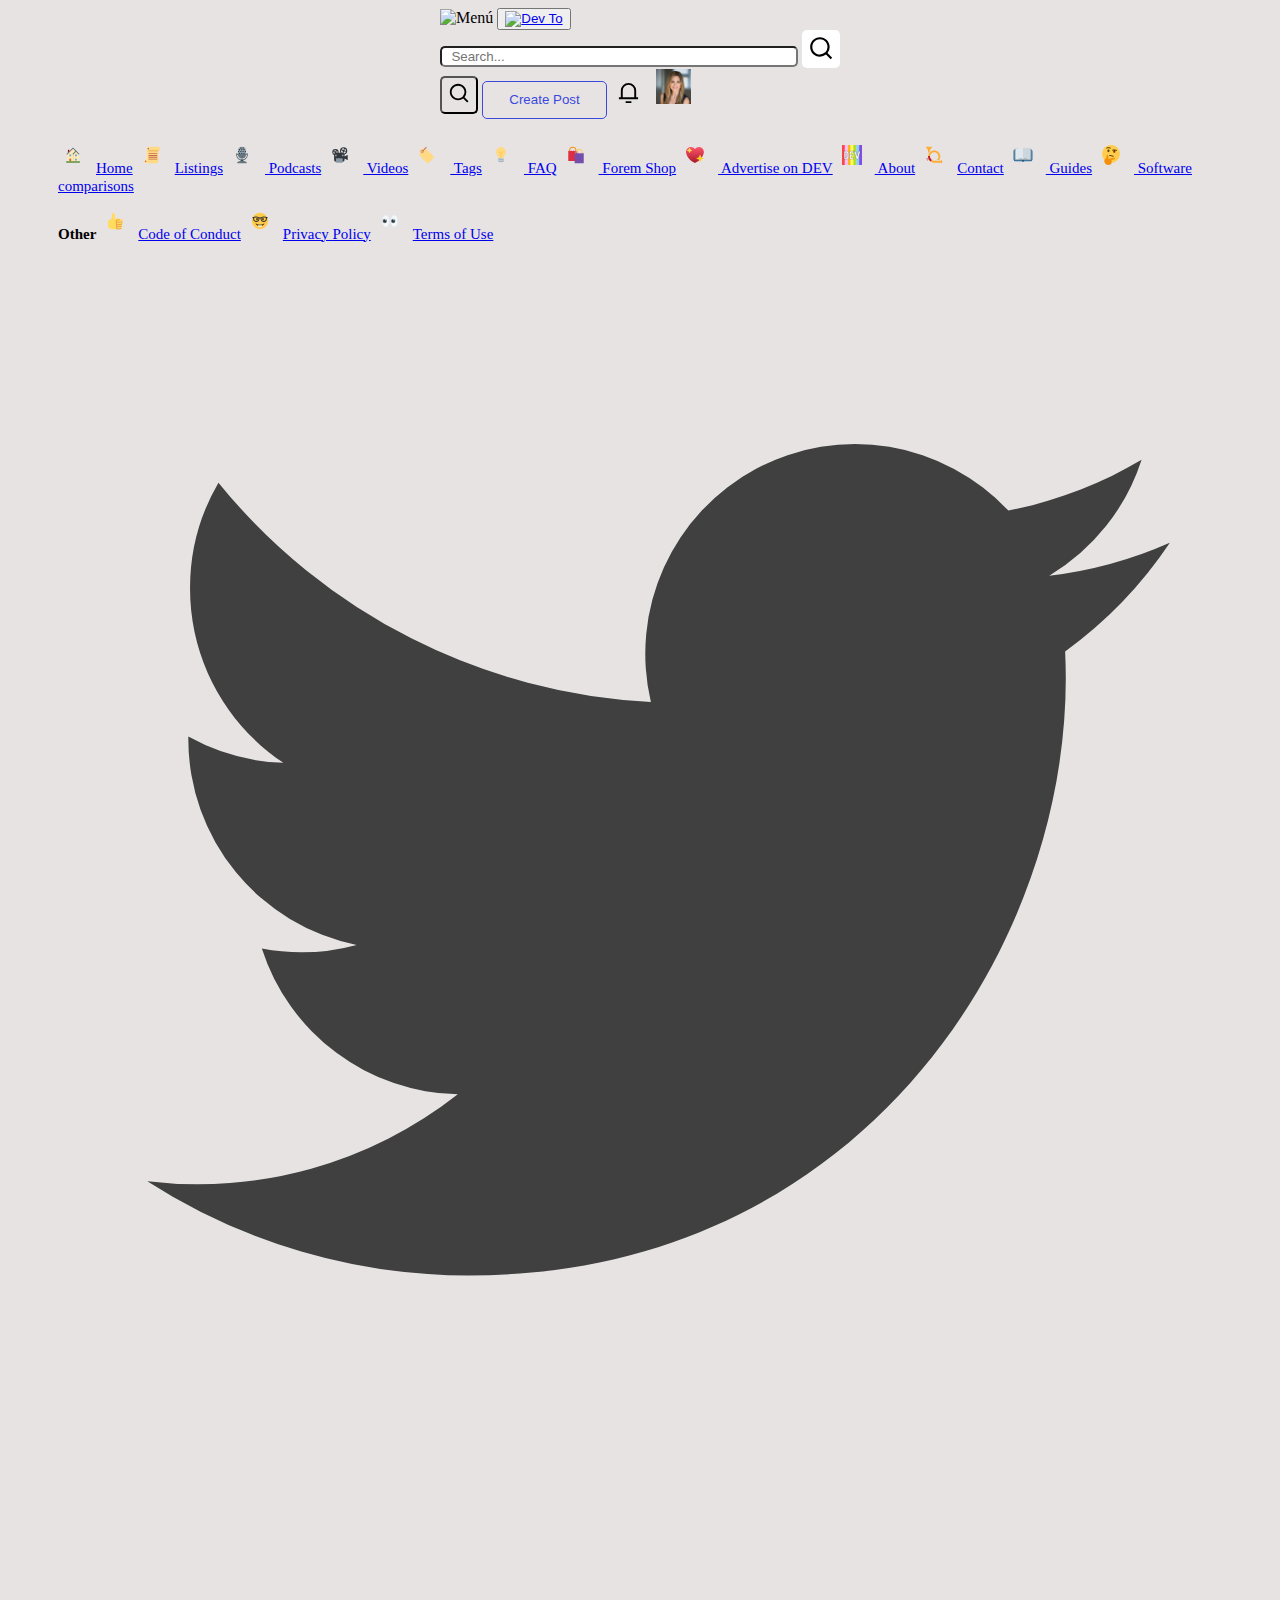
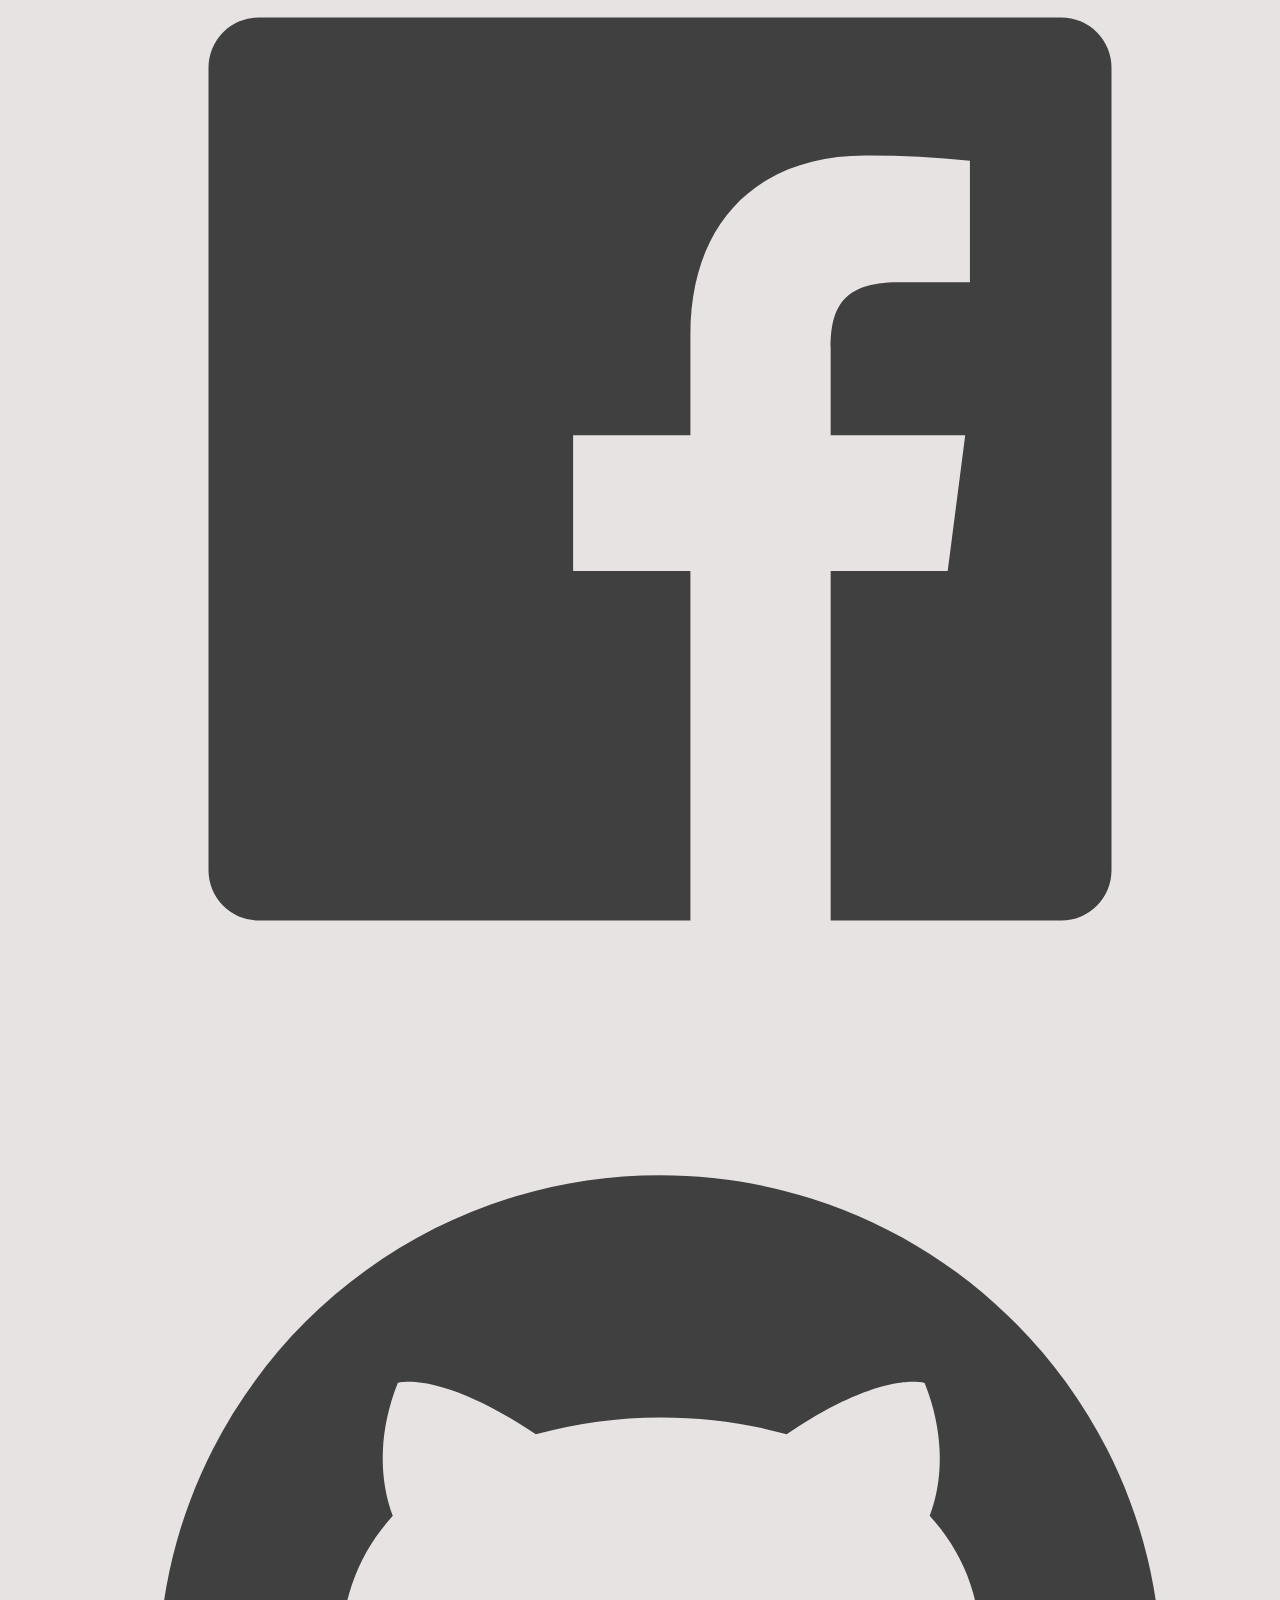
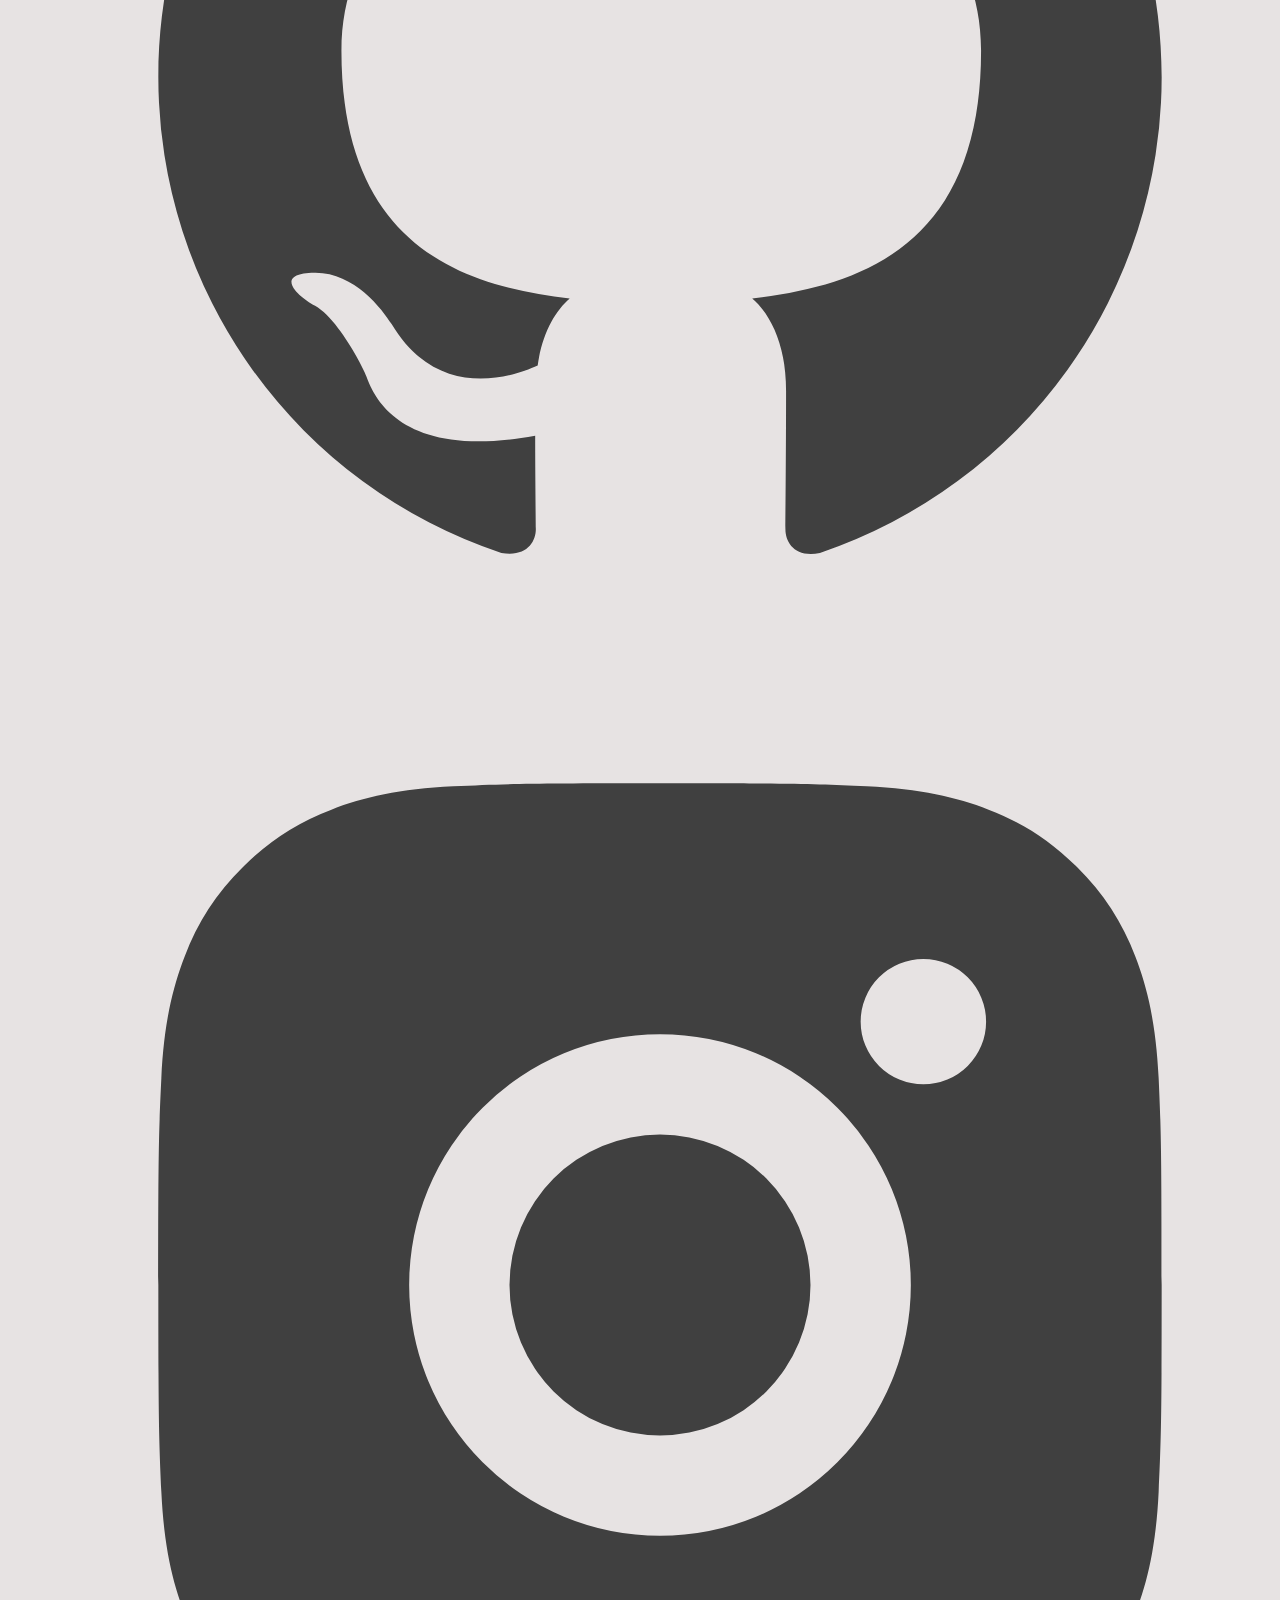
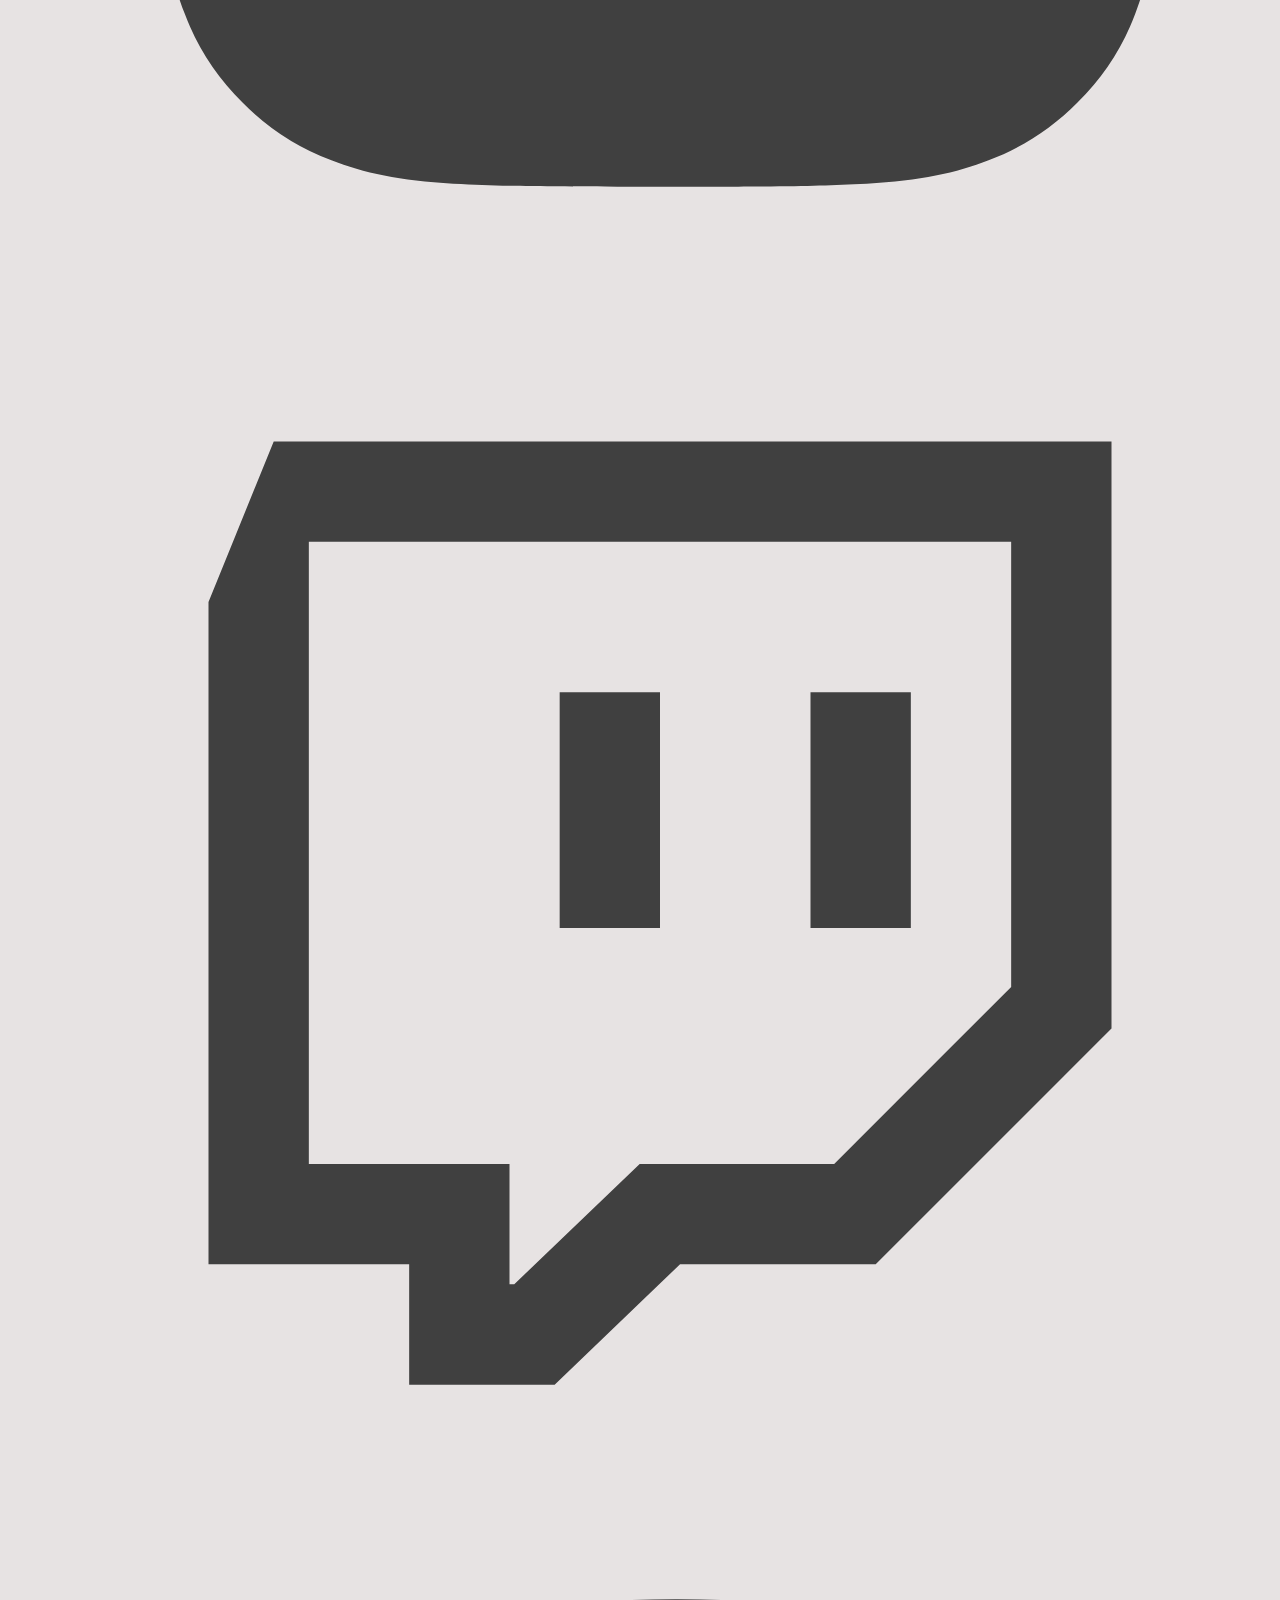
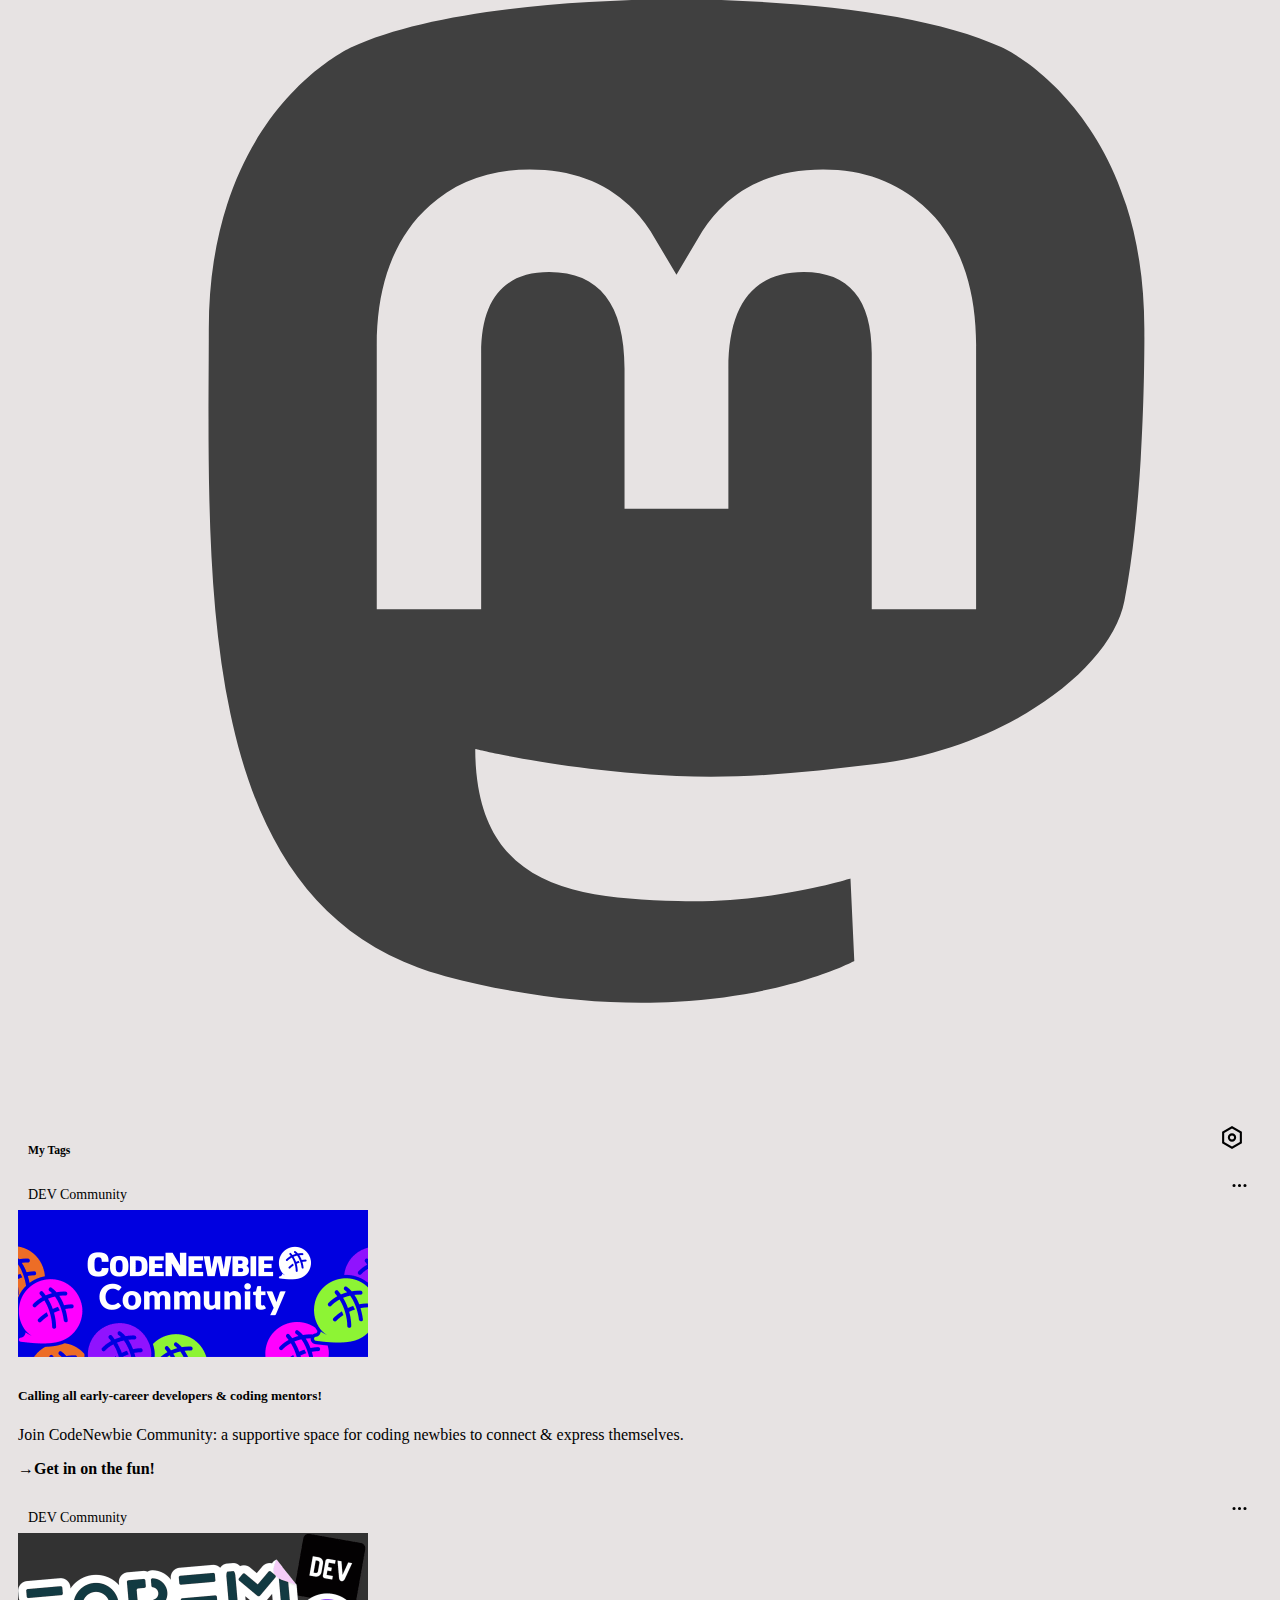
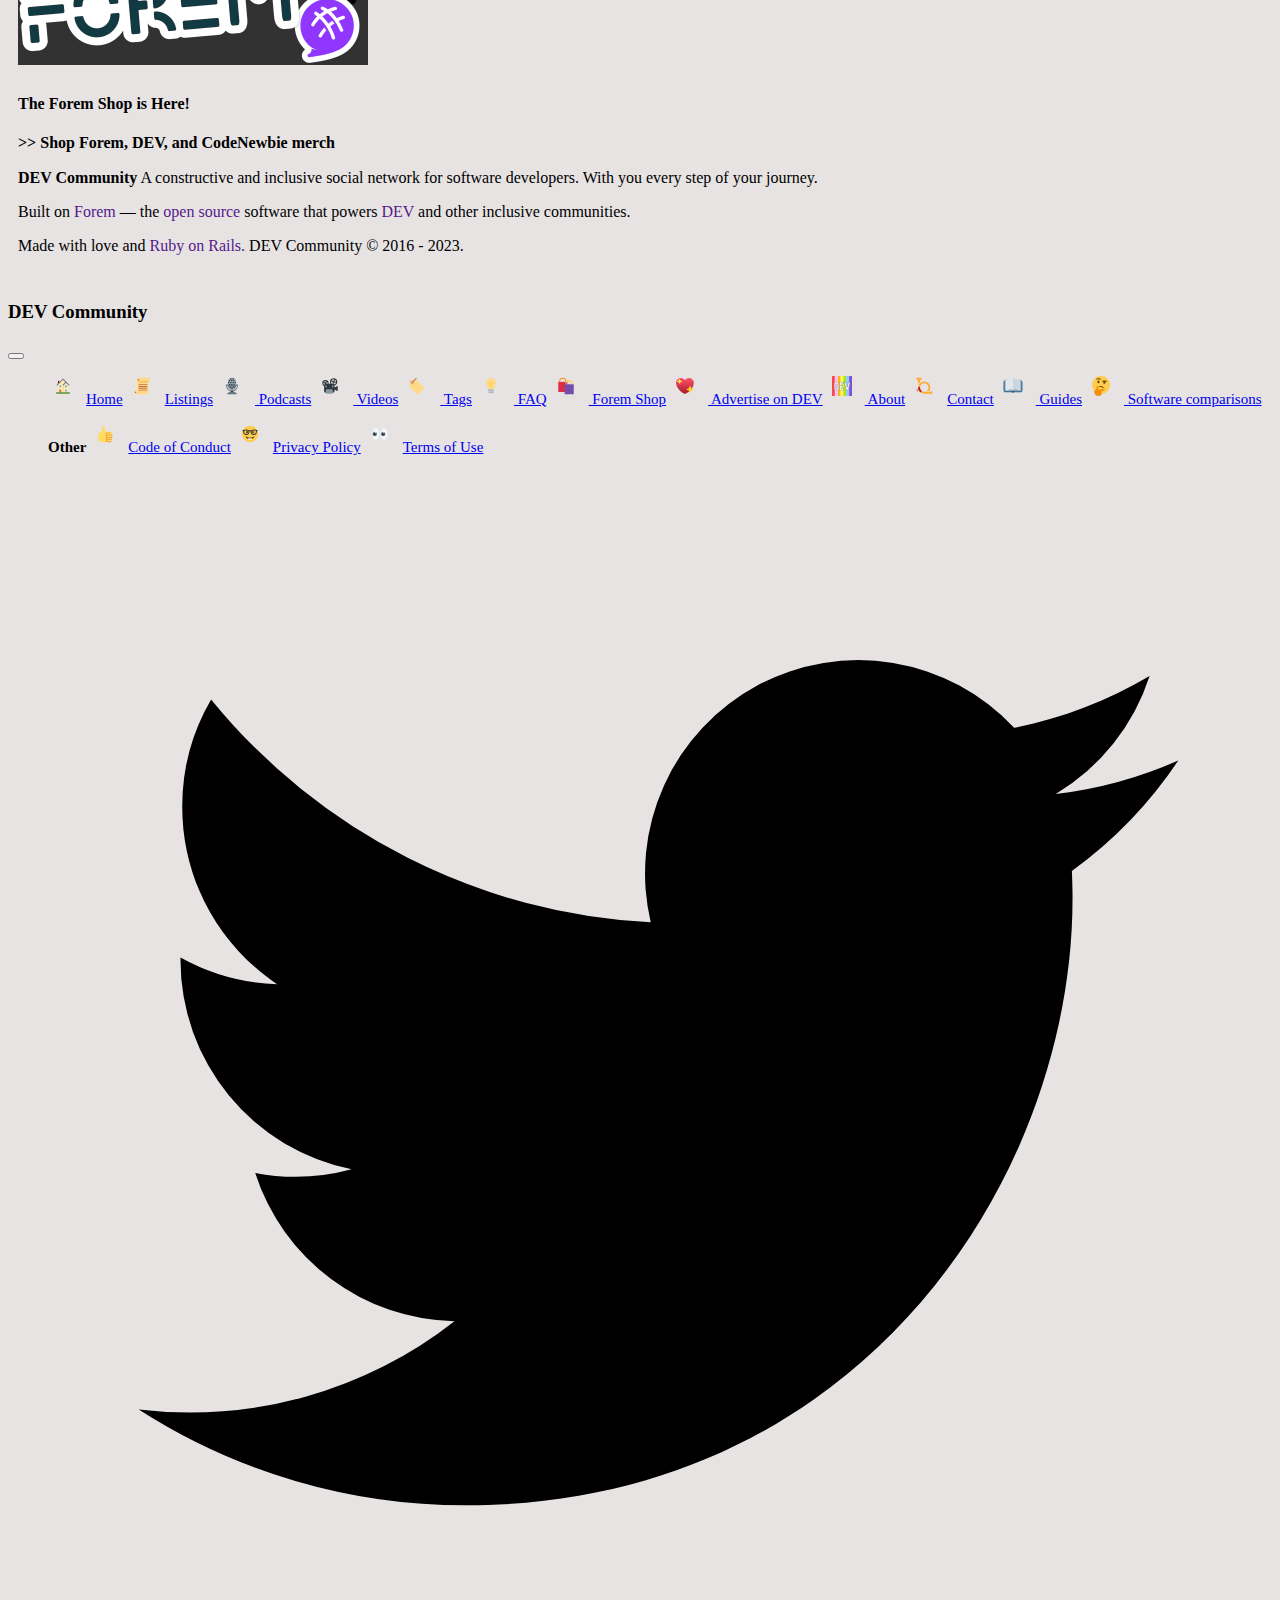
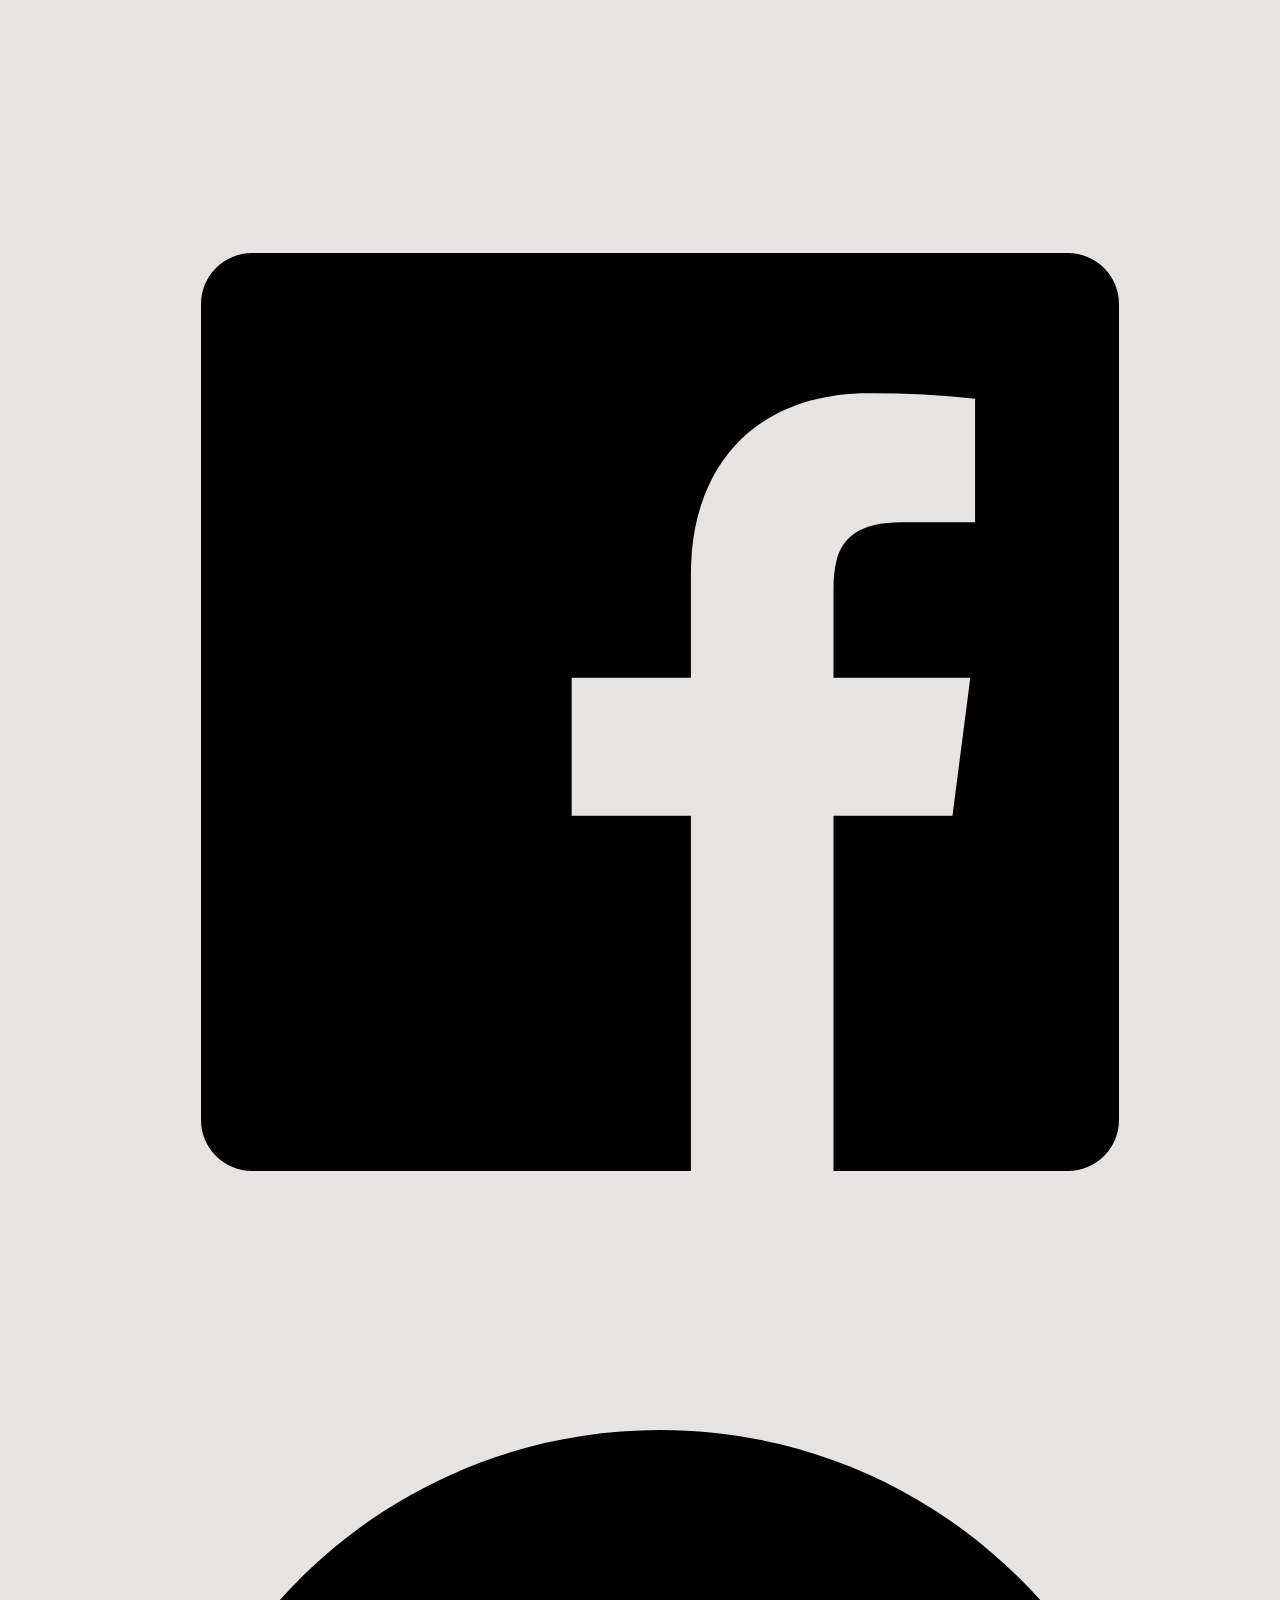
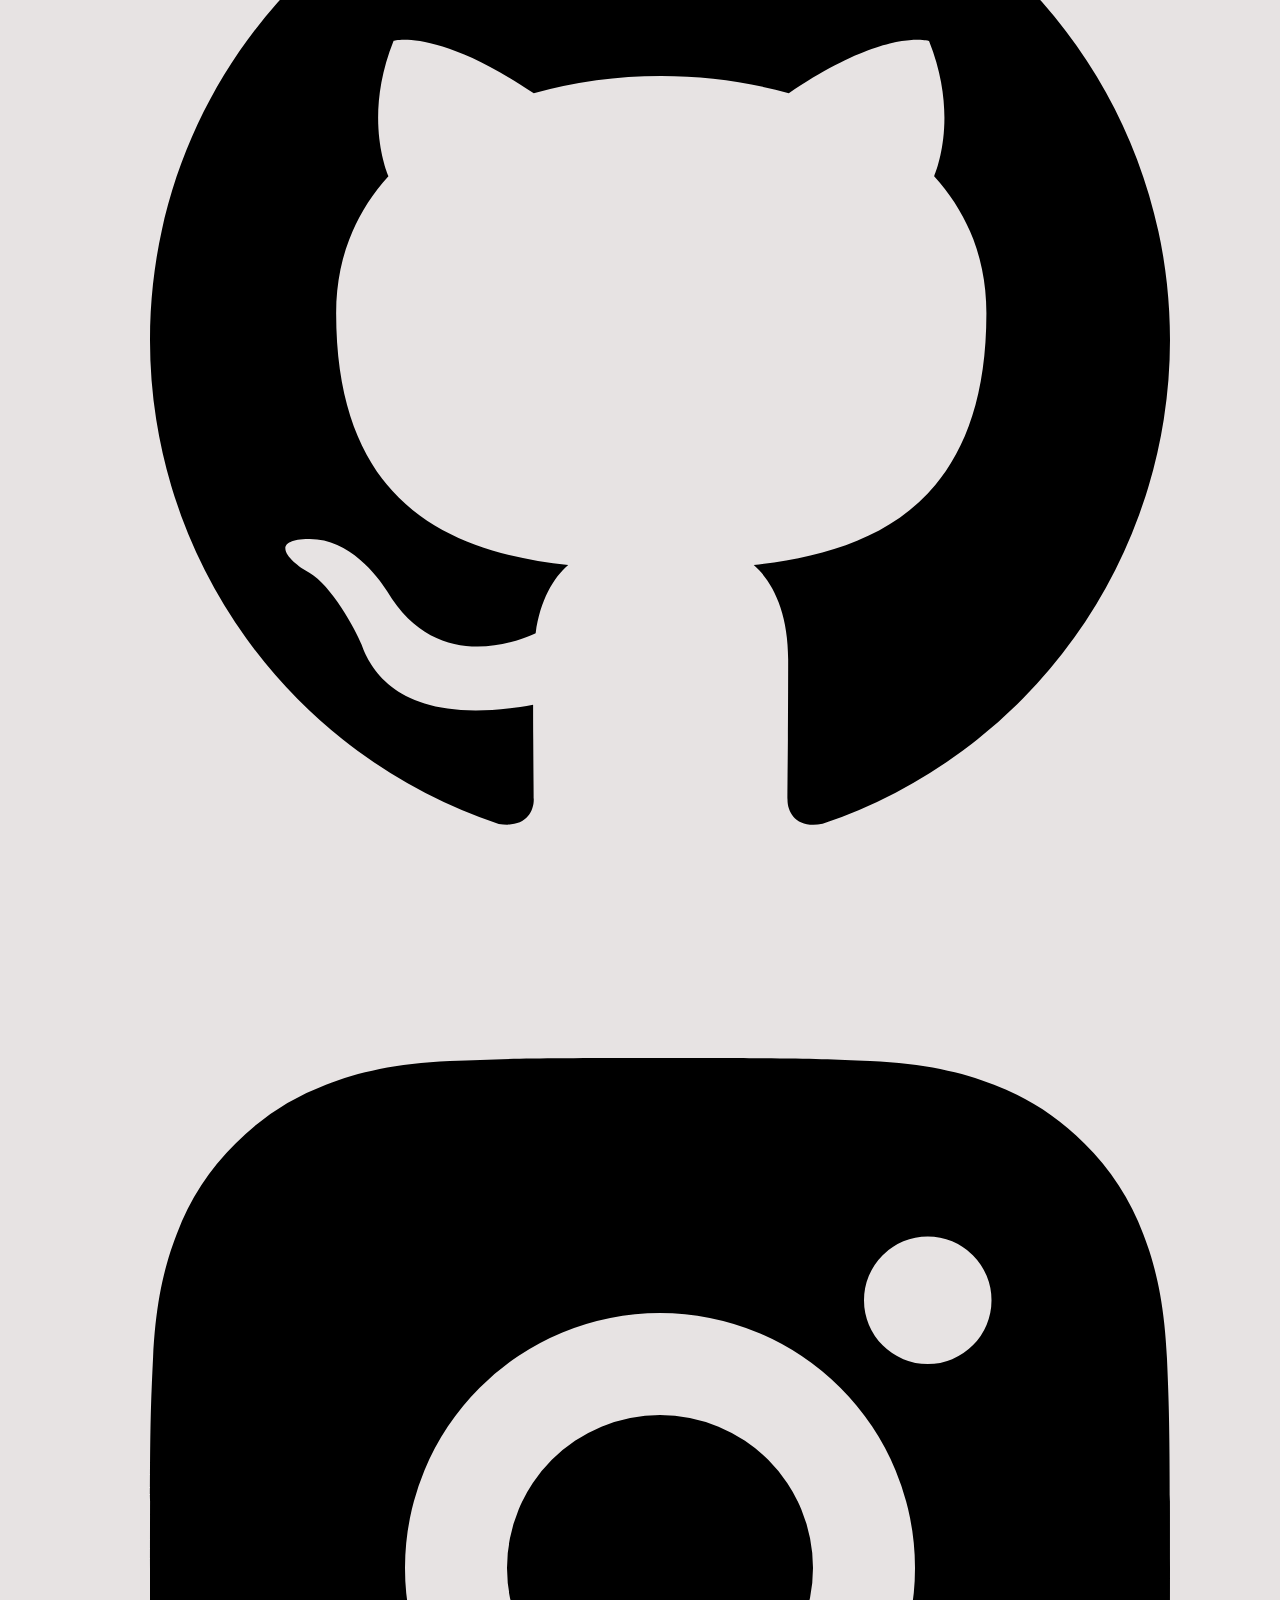
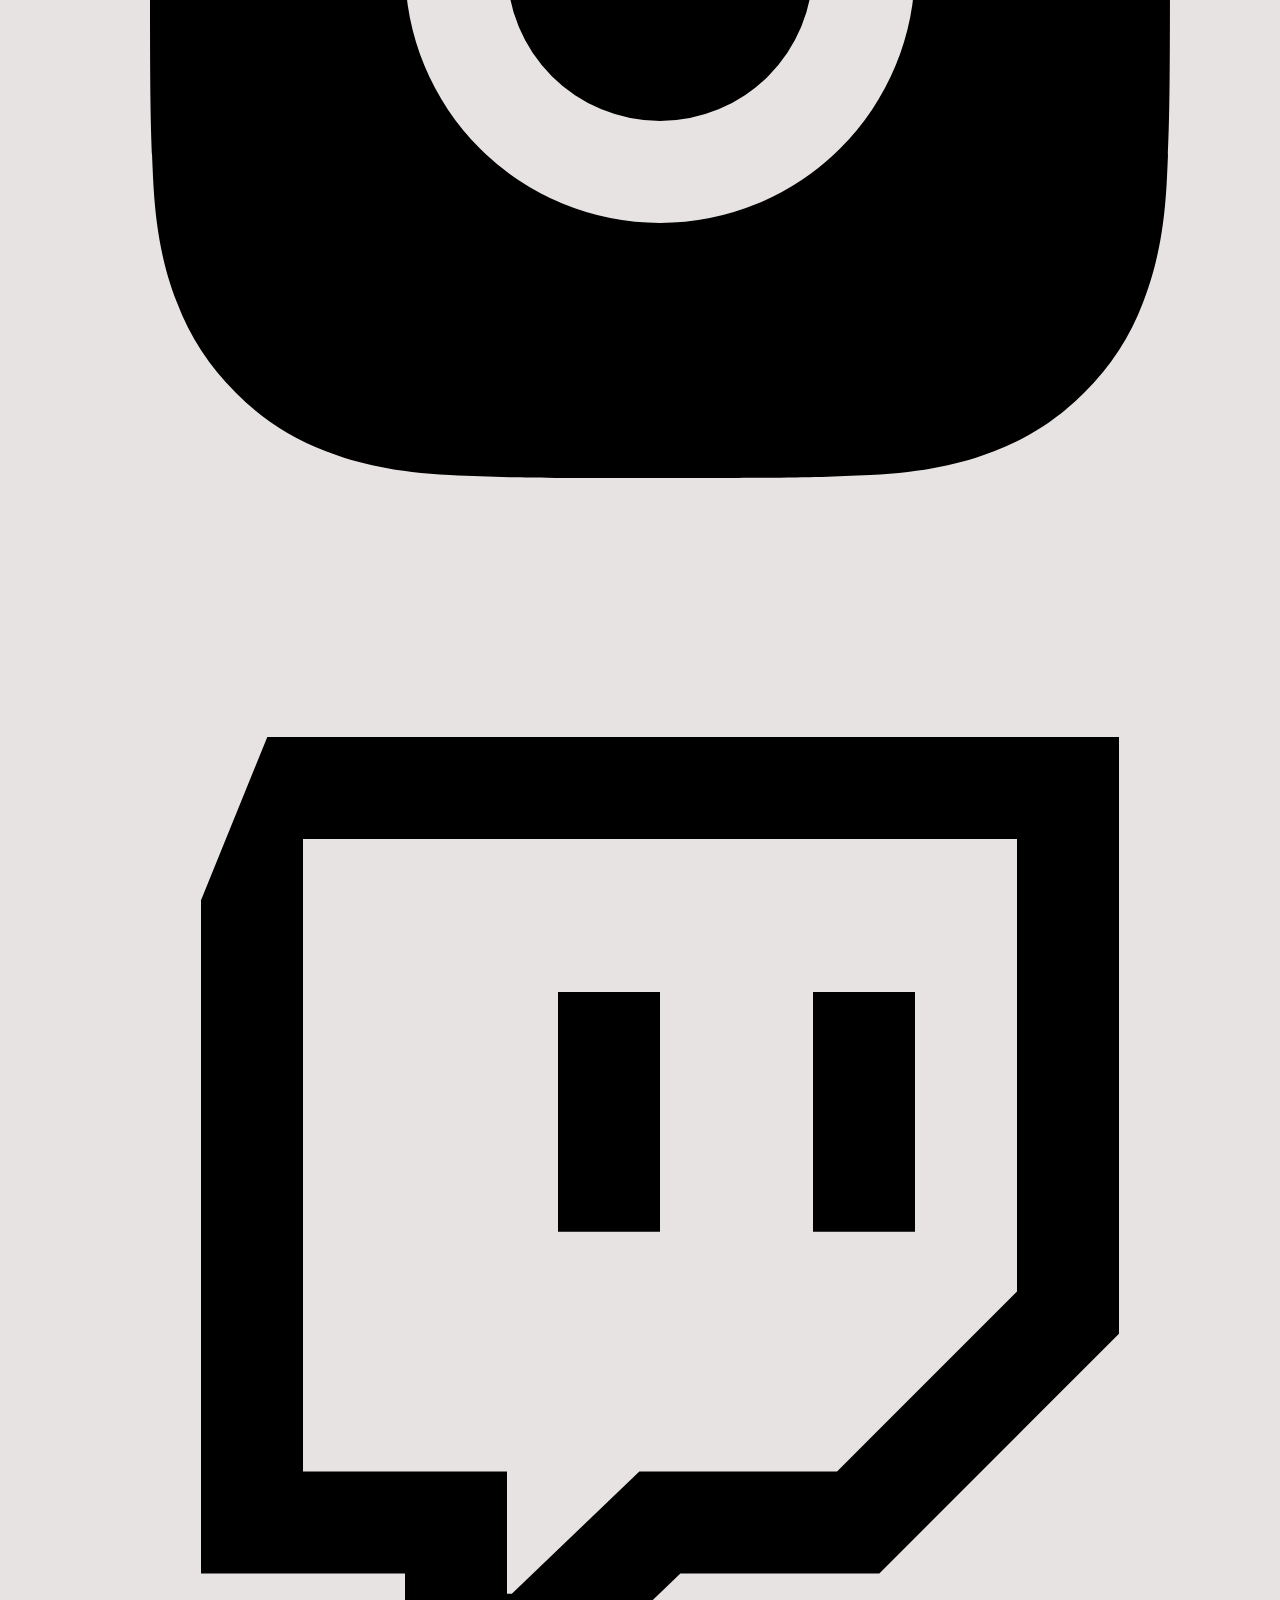
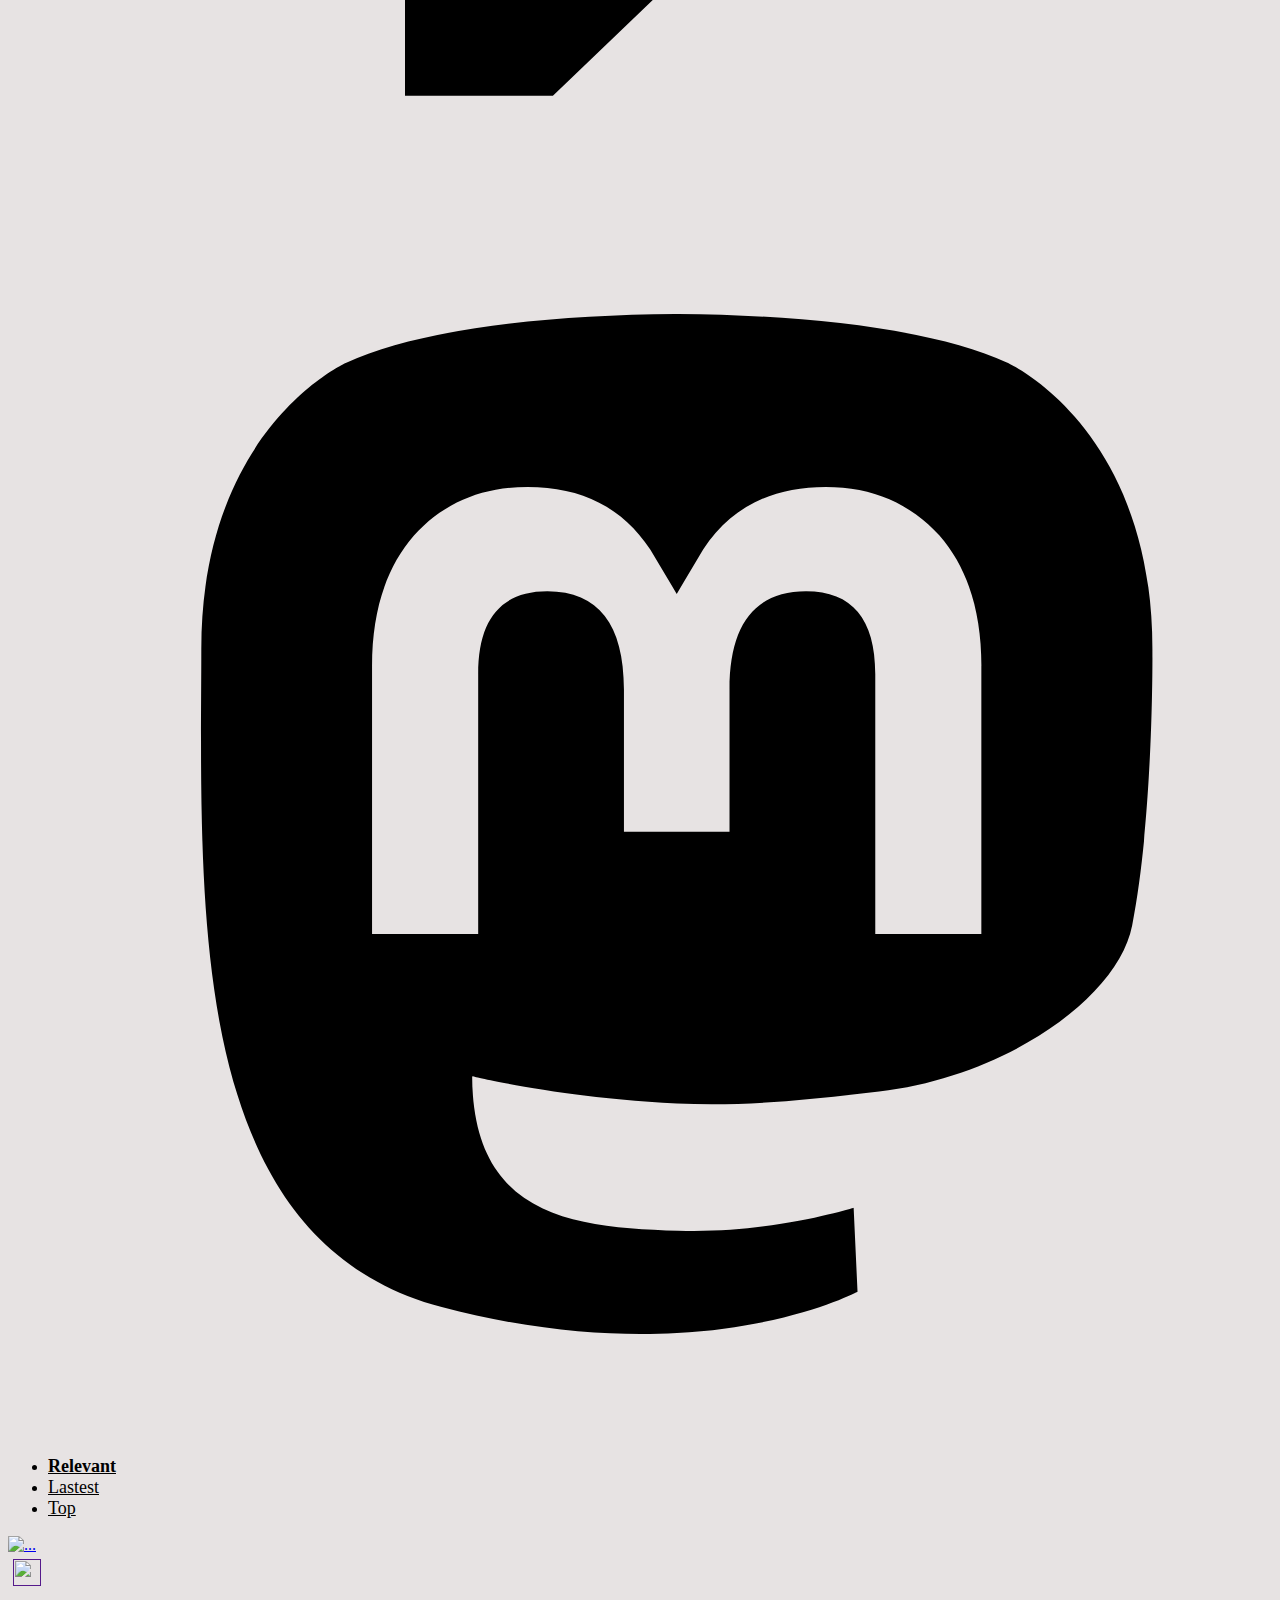
==== commit d03a13d1: "Se logro" ====
--- a/index.html
+++ b/index.html
@@ -30,7 +30,7 @@
   <header>
     <nav class="navbar container-fluid bg-body-tertiary d-flex flex-column">
       <!-- ------------LEFT NAV PART ------------ -->
-      <div class="container-fluid d-flex">
+      <div class="container-fluid d-flex px-5">
   
         <section class="left-navbar__section d-flex justify-content-start">
           <img class="btn burguer__aside__off d-md-none" type="button" data-bs-toggle="offcanvas"
@@ -192,6 +192,13 @@
               <a class="media__link btn btn-outline-primary border-0" href="https://fosstodon.org/@thepracticaldev" target="_blank" role="button"><img src="./Images/icons/m.svg" style="width: 100%;"></a>
             </div>
           </ul>
+          <div class="item-grey card border-0 my-tags">
+            <div class="card__title-devcommunity item-grey">
+              <h5 class="card__title-tag ">My Tags</h5>
+              <img src="/Images/icons/hexa╠ügono.svg" class="card__image svg__tag" alt="" style="width: 40px;">
+            </div>
+          </div>
+      
         </div>
         <div class="card">
           <div class="card__title-devcommunity">
--- a/Styles/styles.css
+++ b/Styles/styles.css
@@ -0,0 +1,305 @@
+.card__top-avatar-image {
+  width: 27.5px;
+  height: 27.5px;
+  margin: 5px;
+}
+
+.card__top-list {
+  font-size: 12px;
+}
+
+.item-new {
+  color: #000;
+  font-size: 18px;
+}
+
+.item-new:hover {
+  border-radius: 5px;
+  background-color: #fff;
+}
+
+.card-title {
+  color: #000;
+  text-decoration: none;
+}
+
+.card-title:hover {
+  color: blue;
+}
+
+.card__tag-color {
+  padding: 2.5px;
+  color: #000;
+}
+
+.card__tag-color:hover {
+  border-radius: 6px;
+  background-color: #F4F6F6;
+}
+
+.card__reaction {
+  border: solid 1px #fff;
+  background-color: #EAEDED;
+  border-radius: 50%;
+  padding: 1px;
+}
+
+.card__reactions {
+  padding: 2.5px;
+}
+
+.card__reactions:hover {
+  border-radius: 5px;
+  background-color: #F4F6F6;
+  cursor: pointer;
+}
+
+.card__coments {
+  padding: 2.5px;
+}
+
+.card__coments:hover {
+  border-radius: 5px;
+  background-color: #F4F6F6;
+  cursor: pointer;
+}
+
+.card__save {
+  align-items: center;
+  padding: 3.5px;
+}
+
+.card__save:hover {
+  border-radius: 5px;
+  background-color: #F4F6F6;
+  cursor: pointer;
+}
+
+.card-border {
+  border-color: transparent;
+}
+
+.burguer__aside__off {
+  width: 40px;
+  height: 40px;
+}
+
+.icon__home__dev {
+  width: 50px;
+  height: 40px;
+}
+
+.title__burguer {
+  font-weight: bold;
+}
+
+.icons__list__burgueroff {
+  width: 30px;
+}
+
+.list-group {
+  margin-top: 1rem;
+  border: none;
+}
+.list-group .list-group-item {
+  font-size: 15px;
+}
+.list-group .list-group-item:hover {
+  text-decoration: underline;
+  color: blue;
+  background-color: rgba(196, 196, 246, 0.609);
+}
+.list-group .icons__list__burgueroff {
+  height: 20px;
+  margin-bottom: 0.5rem;
+  margin-right: 0.5rem;
+}
+
+.Listings, .Listings::before, .Listings::after {
+  box-sizing: border-box;
+  padding-bottom: 8px;
+}
+
+a {
+  cursor: pointer;
+  padding: 16px;
+}
+
+div {
+  display: block;
+}
+
+header {
+  display: flex;
+  justify-content: space-around;
+  align-items: center;
+}
+
+.gray-div {
+  color: gray;
+}
+
+.Listings, .Listings::before, .Listings::after {
+  box-sizing: border-box;
+  padding-bottom: 8px;
+}
+
+a {
+  cursor: pointer;
+  padding: 0;
+}
+
+div {
+  display: block;
+}
+
+aside {
+  padding: 10px;
+}
+
+header {
+  display: flex;
+  justify-content: space-around;
+  align-items: center;
+}
+
+.gray-div {
+  color: gray;
+}
+
+.card {
+  margin-bottom: 17px;
+}
+
+.card__title-devcommunity {
+  height: 30px;
+  margin: 18px 10px 7px 10px;
+  font-size: 14px;
+  display: flex;
+  justify-content: space-between;
+  align-content: center;
+}
+
+.card__anchor-text {
+  font-weight: 700;
+  cursor: pointer;
+}
+
+.card__image {
+  cursor: pointer;
+  padding-bottom: 5px;
+}
+
+.anchor-decoration {
+  text-decoration-line: none;
+}
+
+.card-title {
+  font-weight: bolder;
+}
+
+.media__link {
+  filter: contrast(50%);
+}
+
+.notification-icon__button {
+  width: 35px;
+  height: 35px;
+  border: none;
+  background: none;
+  border-radius: 5px;
+}
+
+.profile-image__button {
+  border: none;
+  width: 35px;
+  height: 35px;
+  border-radius: 50%;
+  background: none;
+}
+
+.create-post__button {
+  height: 38px;
+  width: 125px;
+  background: none;
+  border: solid 1px rgb(59, 73, 223);
+  border-radius: 5px;
+  color: rgb(59, 73, 223);
+}
+
+.search-form-control {
+  width: 350px;
+  border-radius: 5px;
+}
+
+.search-icon__button {
+  width: 38px;
+  height: 38px;
+  border: 0px;
+  border-radius: 5px;
+  background: white;
+}
+
+.notification__icon {
+  width: auto;
+  height: 25px;
+}
+
+.search-icon-right__button {
+  width: 38px;
+  height: 38px;
+  border-radius: 5px;
+  background: none;
+}
+
+.action-create-post__button:hover {
+  cursor: pointer;
+  background: rgb(59, 73, 223);
+  color: white;
+  text-decoration-line: underline;
+}
+
+.search-icon__img {
+  width: auto;
+  height: 23px;
+}
+
+.button-hover__action:hover {
+  cursor: pointer;
+  color: hsl(235, 72%, 55%);
+}
+
+.action-profile-picture__image:hover {
+  cursor: pointer;
+  border: solid 3px;
+  border-color: hsla(235, 72%, 55%, 0.25);
+  width: 39px;
+  height: 39px;
+}
+
+.action-notification__icon:hover {
+  cursor: pointer;
+  fill: rgb(59, 73, 223);
+}
+
+.action-nav-icon__button:hover {
+  cursor: pointer;
+  background: rgba(59, 73, 223, 0.1);
+  fill: rgb(59, 73, 223);
+}
+
+.aside_title:hover {
+  cursor: pointer;
+}
+
+body {
+  background-color: rgb(231, 227, 227);
+}
+
+.reaction-section {
+  background-color: rgb(231, 227, 227);
+}
+
+.item-grey {
+  background-color: rgb(231, 227, 227);
+}/*# sourceMappingURL=styles.css.map */--- a/Styles/asidemenu.css
+++ b/Styles/asidemenu.css
@@ -0,0 +1,59 @@
+.burguer__aside__off {
+  width: 40px;
+  height: 40px;
+}
+
+.icon__home__dev {
+  width: 50px;
+  height: 40px;
+}
+
+.title__burguer {
+  font-weight: bold;
+}
+
+.icons__list__burgueroff {
+  width: 30px;
+}
+
+.list-group {
+  margin-top: 1rem;
+  border: none;
+}
+.list-group .list-group-item {
+  font-size: 15px;
+}
+.list-group .list-group-item:hover {
+  text-decoration: underline;
+  color: blue;
+  background-color: rgba(196, 196, 246, 0.609);
+}
+.list-group .icons__list__burgueroff {
+  height: 20px;
+  margin-bottom: 0.5rem;
+  margin-right: 0.5rem;
+}
+
+.Listings, .Listings::before, .Listings::after {
+  box-sizing: border-box;
+  padding-bottom: 8px;
+}
+
+a {
+  cursor: pointer;
+  padding: 16px;
+}
+
+div {
+  display: block;
+}
+
+header {
+  display: flex;
+  justify-content: space-around;
+  align-items: center;
+}
+
+.gray-div {
+  color: gray;
+}/*# sourceMappingURL=asidemenu.css.map */--- a/Styles/listings.css
+++ b/Styles/listings.css
@@ -0,0 +1,27 @@
+.Listings, .Listings::before, .Listings::after {
+  box-sizing: border-box;
+  padding-bottom: 8px;
+}
+
+a {
+  cursor: pointer;
+  padding: 0;
+}
+
+div {
+  display: block;
+}
+
+aside {
+  padding: 10px;
+}
+
+header {
+  display: flex;
+  justify-content: space-around;
+  align-items: center;
+}
+
+.gray-div {
+  color: gray;
+}/*# sourceMappingURL=listings.css.map */--- a/Styles/main-cards.css
+++ b/Styles/main-cards.css
@@ -0,0 +1,80 @@
+.card__top-avatar-image {
+  width: 27.5px;
+  height: 27.5px;
+  margin: 5px;
+}
+
+.card__top-list {
+  font-size: 12px;
+}
+
+.item-new {
+  color: #000;
+  font-size: 18px;
+}
+
+.item-new:hover {
+  border-radius: 5px;
+  background-color: #fff;
+}
+
+.card-title {
+  color: #000;
+  text-decoration: none;
+}
+
+.card-title:hover {
+  color: blue;
+}
+
+.card__tag-color {
+  padding: 2.5px;
+  color: #000;
+}
+
+.card__tag-color:hover {
+  border-radius: 6px;
+  background-color: #F4F6F6;
+}
+
+.card__reaction {
+  border: solid 1px #fff;
+  background-color: #EAEDED;
+  border-radius: 50%;
+  padding: 1px;
+}
+
+.card__reactions {
+  padding: 2.5px;
+}
+
+.card__reactions:hover {
+  border-radius: 5px;
+  background-color: #F4F6F6;
+  cursor: pointer;
+}
+
+.card__coments {
+  padding: 2.5px;
+}
+
+.card__coments:hover {
+  border-radius: 5px;
+  background-color: #F4F6F6;
+  cursor: pointer;
+}
+
+.card__save {
+  align-items: center;
+  padding: 3.5px;
+}
+
+.card__save:hover {
+  border-radius: 5px;
+  background-color: #F4F6F6;
+  cursor: pointer;
+}
+
+.card-border {
+  border-color: transparent;
+}/*# sourceMappingURL=main-cards.css.map */--- a/Styles/socialmedia.css
+++ b/Styles/socialmedia.css
@@ -0,0 +1,3 @@
+.media__link {
+  filter: contrast(50%);
+}/*# sourceMappingURL=socialmedia.css.map */--- a/Styles/nav-style.css
+++ b/Styles/nav-style.css
@@ -0,0 +1,85 @@
+.notification-icon__button {
+  width: 35px;
+  height: 35px;
+  border: none;
+  background: none;
+  border-radius: 5px;
+}
+
+.profile-image__button {
+  border: none;
+  width: 35px;
+  height: 35px;
+  border-radius: 50%;
+  background: none;
+}
+
+.create-post__button {
+  height: 38px;
+  width: 125px;
+  background: none;
+  border: solid 1px rgb(59, 73, 223);
+  border-radius: 5px;
+  color: rgb(59, 73, 223);
+}
+
+.search-form-control {
+  width: 350px;
+  border-radius: 5px;
+}
+
+.search-icon__button {
+  width: 38px;
+  height: 38px;
+  border: 0px;
+  border-radius: 5px;
+  background: white;
+}
+
+.notification__icon {
+  width: auto;
+  height: 25px;
+}
+
+.search-icon-right__button {
+  width: 38px;
+  height: 38px;
+  border-radius: 5px;
+  background: none;
+}
+
+.action-create-post__button:hover {
+  cursor: pointer;
+  background: rgb(59, 73, 223);
+  color: white;
+  text-decoration-line: underline;
+}
+
+.search-icon__img {
+  width: auto;
+  height: 23px;
+}
+
+.button-hover__action:hover {
+  cursor: pointer;
+  color: hsl(235, 72%, 55%);
+}
+
+.action-profile-picture__image:hover {
+  cursor: pointer;
+  border: solid 3px;
+  border-color: hsla(235, 72%, 55%, 0.25);
+  width: 39px;
+  height: 39px;
+}
+
+.action-notification__icon:hover {
+  cursor: pointer;
+  fill: rgb(59, 73, 223);
+}
+
+.action-nav-icon__button:hover {
+  cursor: pointer;
+  background: rgba(59, 73, 223, 0.1);
+  fill: rgb(59, 73, 223);
+}/*# sourceMappingURL=nav-style.css.map */--- a/Styles/styles.css
+++ b/Styles/styles.css
@@ -0,0 +1,305 @@
+.card__top-avatar-image {
+  width: 27.5px;
+  height: 27.5px;
+  margin: 5px;
+}
+
+.card__top-list {
+  font-size: 12px;
+}
+
+.item-new {
+  color: #000;
+  font-size: 18px;
+}
+
+.item-new:hover {
+  border-radius: 5px;
+  background-color: #fff;
+}
+
+.card-title {
+  color: #000;
+  text-decoration: none;
+}
+
+.card-title:hover {
+  color: blue;
+}
+
+.card__tag-color {
+  padding: 2.5px;
+  color: #000;
+}
+
+.card__tag-color:hover {
+  border-radius: 6px;
+  background-color: #F4F6F6;
+}
+
+.card__reaction {
+  border: solid 1px #fff;
+  background-color: #EAEDED;
+  border-radius: 50%;
+  padding: 1px;
+}
+
+.card__reactions {
+  padding: 2.5px;
+}
+
+.card__reactions:hover {
+  border-radius: 5px;
+  background-color: #F4F6F6;
+  cursor: pointer;
+}
+
+.card__coments {
+  padding: 2.5px;
+}
+
+.card__coments:hover {
+  border-radius: 5px;
+  background-color: #F4F6F6;
+  cursor: pointer;
+}
+
+.card__save {
+  align-items: center;
+  padding: 3.5px;
+}
+
+.card__save:hover {
+  border-radius: 5px;
+  background-color: #F4F6F6;
+  cursor: pointer;
+}
+
+.card-border {
+  border-color: transparent;
+}
+
+.burguer__aside__off {
+  width: 40px;
+  height: 40px;
+}
+
+.icon__home__dev {
+  width: 50px;
+  height: 40px;
+}
+
+.title__burguer {
+  font-weight: bold;
+}
+
+.icons__list__burgueroff {
+  width: 30px;
+}
+
+.list-group {
+  margin-top: 1rem;
+  border: none;
+}
+.list-group .list-group-item {
+  font-size: 15px;
+}
+.list-group .list-group-item:hover {
+  text-decoration: underline;
+  color: blue;
+  background-color: rgba(196, 196, 246, 0.609);
+}
+.list-group .icons__list__burgueroff {
+  height: 20px;
+  margin-bottom: 0.5rem;
+  margin-right: 0.5rem;
+}
+
+.Listings, .Listings::before, .Listings::after {
+  box-sizing: border-box;
+  padding-bottom: 8px;
+}
+
+a {
+  cursor: pointer;
+  padding: 16px;
+}
+
+div {
+  display: block;
+}
+
+header {
+  display: flex;
+  justify-content: space-around;
+  align-items: center;
+}
+
+.gray-div {
+  color: gray;
+}
+
+.Listings, .Listings::before, .Listings::after {
+  box-sizing: border-box;
+  padding-bottom: 8px;
+}
+
+a {
+  cursor: pointer;
+  padding: 0;
+}
+
+div {
+  display: block;
+}
+
+aside {
+  padding: 10px;
+}
+
+header {
+  display: flex;
+  justify-content: space-around;
+  align-items: center;
+}
+
+.gray-div {
+  color: gray;
+}
+
+.card {
+  margin-bottom: 17px;
+}
+
+.card__title-devcommunity {
+  height: 30px;
+  margin: 18px 10px 7px 10px;
+  font-size: 14px;
+  display: flex;
+  justify-content: space-between;
+  align-content: center;
+}
+
+.card__anchor-text {
+  font-weight: 700;
+  cursor: pointer;
+}
+
+.card__image {
+  cursor: pointer;
+  padding-bottom: 5px;
+}
+
+.anchor-decoration {
+  text-decoration-line: none;
+}
+
+.card-title {
+  font-weight: bolder;
+}
+
+.media__link {
+  filter: contrast(50%);
+}
+
+.notification-icon__button {
+  width: 35px;
+  height: 35px;
+  border: none;
+  background: none;
+  border-radius: 5px;
+}
+
+.profile-image__button {
+  border: none;
+  width: 35px;
+  height: 35px;
+  border-radius: 50%;
+  background: none;
+}
+
+.create-post__button {
+  height: 38px;
+  width: 125px;
+  background: none;
+  border: solid 1px rgb(59, 73, 223);
+  border-radius: 5px;
+  color: rgb(59, 73, 223);
+}
+
+.search-form-control {
+  width: 350px;
+  border-radius: 5px;
+}
+
+.search-icon__button {
+  width: 38px;
+  height: 38px;
+  border: 0px;
+  border-radius: 5px;
+  background: white;
+}
+
+.notification__icon {
+  width: auto;
+  height: 25px;
+}
+
+.search-icon-right__button {
+  width: 38px;
+  height: 38px;
+  border-radius: 5px;
+  background: none;
+}
+
+.action-create-post__button:hover {
+  cursor: pointer;
+  background: rgb(59, 73, 223);
+  color: white;
+  text-decoration-line: underline;
+}
+
+.search-icon__img {
+  width: auto;
+  height: 23px;
+}
+
+.button-hover__action:hover {
+  cursor: pointer;
+  color: hsl(235, 72%, 55%);
+}
+
+.action-profile-picture__image:hover {
+  cursor: pointer;
+  border: solid 3px;
+  border-color: hsla(235, 72%, 55%, 0.25);
+  width: 39px;
+  height: 39px;
+}
+
+.action-notification__icon:hover {
+  cursor: pointer;
+  fill: rgb(59, 73, 223);
+}
+
+.action-nav-icon__button:hover {
+  cursor: pointer;
+  background: rgba(59, 73, 223, 0.1);
+  fill: rgb(59, 73, 223);
+}
+
+.aside_title:hover {
+  cursor: pointer;
+}
+
+body {
+  background-color: rgb(231, 227, 227);
+}
+
+.reaction-section {
+  background-color: rgb(231, 227, 227);
+}
+
+.item-grey {
+  background-color: rgb(231, 227, 227);
+}/*# sourceMappingURL=styles.css.map */